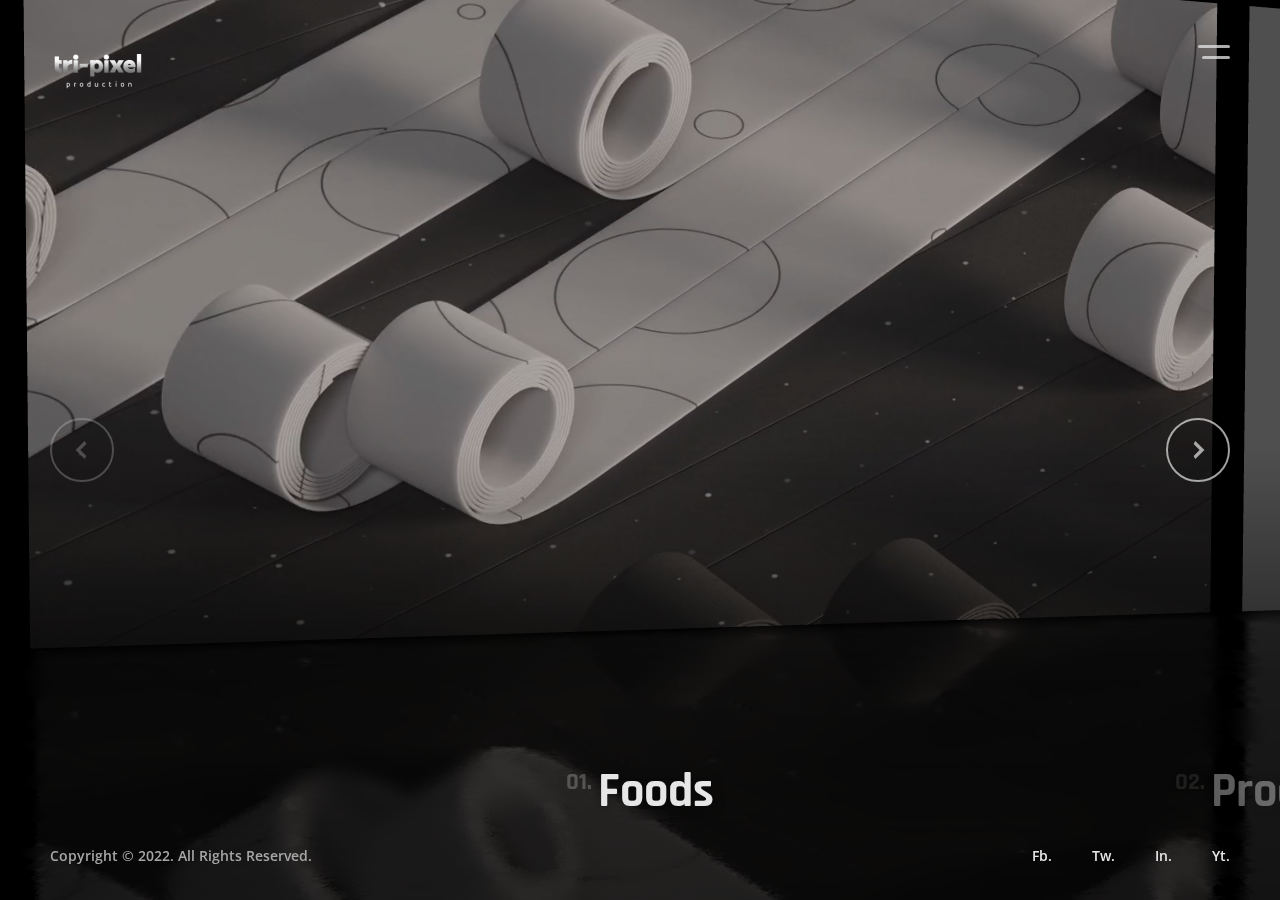
==== index.html @ d24c5cea "Init commit" ====
<!DOCTYPE html>
<html lang="en">
<head>
    <meta charset="UTF-8">
    <meta name="viewport" content="width=device-width, initial-scale=1.0, maximum-scale=1">
    <meta http-equiv="X-UA-Compatible" content="ie=edge">

    <!-- Page Title -->
    <title>Anita | Creative Photography</title>

    <!-- Google Fonts -->
    <link href="https://fonts.googleapis.com/css2?family=Open+Sans:wght@600;800&family=Rajdhani:wght@700&display=swap" rel="stylesheet">
    <!-- Template Config -->
    <link type="text/css" rel="stylesheet" href="css/config.css">
    <!-- Libraries -->
    <link type="text/css" rel="stylesheet" href="css/libs.css">
    <!-- Template Styles -->
    <link type="text/css" rel="stylesheet" href="css/style.css">
    <!-- Responsive -->
    <link type="text/css" rel="stylesheet" href="css/responsive.css">

    <!-- Favicon -->
    <link rel="icon" href="img/favicon.png" sizes="32x32" />
</head>
<body>
    <!-- Header -->
    <header id="anita-header" class="anita-header">
        <div class="anita-header-inner">
            <div class="anita-logo-wrapper">
                <!-- Logo -->
                <a href="index.html" class="anita-logo is-retina">
                    <img class="tri-pixel-logo" src="./img/logos/tripixel_logo_without_bg.png" alt="tri-pixel">
                </a>
            </div>
            <div class="anita-menu-wrapper">
                <!-- Menu Toggle Button -->
                <a href="#" class="anita-menu-toggler">
                    <i class="anita-menu-toggler-icon"></i>
                </a>
            </div>
        </div>
    </header>

    <!-- Fullscreen Menu -->
    <div class="anita-fullscreen-menu-wrap">
        <nav class="anita-nav anita-js-menu"></nav>
    </div>

    <!-- Page Main -->
    <main class="anita-main">

        <!-- WebGL Carousel Gallery -->
        <div class="anita-gl-container-wrap anita-albums-listing anita-gl-carousel-gallery-wrap anita-scrollEW">
    		<div class="anita-gl-container anita-gl-carousel-gallery" data-prev-label="Previous Work" data-next-label="Next Work">
                <!-- Gallery Item -->
                <div class="anita-gl-gallery-item is-video" data-src="video/albums/album01.mp4" data-size="1280x720">
                    <div class="anita-gl-gallery-item__content" data-aos="fade-up">
                        <!-- <span class="anita-meta anita-gl-gallery__meta">Portraits</span> -->
                        <h2 class="anita-gl-gallery__caption">
                            <sup>01.</sup>Foods
                        </h2>
                        <!-- <span class="anita-gl-gallery__explore">Explore</span> -->
                        <a href="foods.html" class="anita-album-link"></a>
                    </div>
                </div>
                <!-- Gallery Item -->
                <div class="anita-gl-gallery-item is-image" data-src="img/albums/covers_1440/album02_1440.jpg" data-size="1440x1080">
                    <div class="anita-gl-gallery-item__content" data-aos="fade-up">
                        <!-- <span class="anita-meta anita-gl-gallery__meta">Love Story</span> -->
                        <h2 class="anita-gl-gallery__caption">
                            <sup>02.</sup>Products
                        </h2>
                        <!-- <span class="anita-gl-gallery__explore">Explore</span> -->
                        <a href="product.html" class="anita-album-link"></a>
                    </div>
                </div>
                <!-- Gallery Item -->
                <div class="anita-gl-gallery-item is-image" data-src="img/albums/covers_1440/album03_1440.jpg" data-size="1440x1080">
                    <div class="anita-gl-gallery-item__content" data-aos="fade-up">
                        <!-- <span class="anita-meta anita-gl-gallery__meta">Children</span> -->
                        <h2 class="anita-gl-gallery__caption">
                            <sup>03.</sup>Events
                        </h2>
                        <!-- <span class="anita-gl-gallery__explore">Explore</span> -->
                        <a href="events.html" class="anita-album-link"></a>
                    </div>
                </div>
                <!-- Gallery Item -->
                <div class="anita-gl-gallery-item is-image" data-src="img/albums/covers_1440/album04_1440.jpg" data-size="1440x1080">
                    <div class="anita-gl-gallery-item__content" data-aos="fade-up">
                        <!-- <span class="anita-meta anita-gl-gallery__meta">Wedding</span> -->
                        <h2 class="anita-gl-gallery__caption">
                            <sup>04.</sup>Commercials
                        </h2>
                        <!-- <span class="anita-gl-gallery__explore">Explore</span> -->
                        <a href="commercials.html" class="anita-album-link"></a>
                    </div>
                </div>

                <!-- Gallery Item -->
                <div class="anita-gl-gallery-item is-image" data-src="img/albums/covers_1440/album04_1440.jpg" data-size="1440x1080">
                    <div class="anita-gl-gallery-item__content" data-aos="fade-up">
                        <!-- <span class="anita-meta anita-gl-gallery__meta">Wedding</span> -->
                        <h2 class="anita-gl-gallery__caption">
                            <sup>05.</sup>Architecture
                        </h2>
                        <!-- <span class="anita-gl-gallery__explore">Explore</span> -->
                        <a href="architecture.html" class="anita-album-link"></a>
                    </div>
                </div>
                <!-- Gallery Item -->
                <!-- <div class="anita-gl-gallery-item is-video" data-src="video/albums/album05.mp4" data-size="1280x720">
                    <div class="anita-gl-gallery-item__content" data-aos="fade-up">
                        <span class="anita-meta anita-gl-gallery__meta">Portraits</span>
                        <h2 class="anita-gl-gallery__caption">
                            <sup>05.</sup>Holiday Makeup
                        </h2>
                        <span class="anita-gl-gallery__explore">Explore</span>
                        <a href="albums-slider-sliced.html" class="anita-album-link"></a>
                    </div>
                </div> -->
                <!-- Gallery Item -->
                <!-- <div class="anita-gl-gallery-item is-image" data-src="img/albums/covers_1440/album06_1440.jpg" data-size="1440x1080">
                    <div class="anita-gl-gallery-item__content" data-aos="fade-up">
                        <span class="anita-meta anita-gl-gallery__meta">Wedding</span>
                        <h2 class="anita-gl-gallery__caption">
                            <sup>06.</sup>The Big Day
                        </h2>
                        <span class="anita-gl-gallery__explore">Explore</span>
                        <a href="albums-bricks-1x2.html" class="anita-album-link"></a>
                    </div> -->
                <!-- </div> -->
                <!-- Gallery Item -->
                <!-- <div class="anita-gl-gallery-item is-image" data-src="img/albums/covers_1440/album07_1440.jpg" data-size="1440x1080">
                    <div class="anita-gl-gallery-item__content" data-aos="fade-up">
                        <span class="anita-meta anita-gl-gallery__meta">Love Story</span>
                        <h2 class="anita-gl-gallery__caption">
                            <sup>07.</sup>When You Love
                        </h2>
                        <span class="anita-gl-gallery__explore">Explore</span>
                        <a href="albums-bricks-2x3.html" class="anita-album-link"></a>
                    </div>
                </div> -->
                <!-- Gallery Item -->
                <!-- <div class="anita-gl-gallery-item is-video" data-src="video/albums/album08.mp4" data-size="1280x720">
                    <div class="anita-gl-gallery-item__content" data-aos="fade-up">
                        <span class="anita-meta anita-gl-gallery__meta">Children</span>
                        <h2 class="anita-gl-gallery__caption">
                            <sup>08.</sup>Walking by Ocean
                        </h2>
                        <span class="anita-gl-gallery__explore">Explore</span>
                        <a href="albums-masonry-4col.html" class="anita-album-link"></a>
                    </div>
                </div> -->
                <!-- Gallery Item -->
                <!-- <div class="anita-gl-gallery-item is-image" data-src="img/albums/covers_1440/album09_1440.jpg" data-size="1440x1080">
                    <div class="anita-gl-gallery-item__content" data-aos="fade-up">
                        <span class="anita-meta anita-gl-gallery__meta">Portraits</span>
                        <h2 class="anita-gl-gallery__caption">
                            <sup>09.</sup>Beauty of the Wild
                        </h2>
                        <span class="anita-gl-gallery__explore">Explore</span>
                        <a href="albums-slider-fade.html" class="anita-album-link"></a>
                    </div>
                </div> -->
                <!-- Gallery Item -->
                <!-- <div class="anita-gl-gallery-item is-image" data-src="img/albums/covers_1440/album10_1440.jpg" data-size="1440x1080">
                    <div class="anita-gl-gallery-item__content" data-aos="fade-up">
                        <span class="anita-meta anita-gl-gallery__meta">Children</span>
                        <h2 class="anita-gl-gallery__caption">
                            <sup>10.</sup>Kids Happiness
                        </h2>
                        <span class="anita-gl-gallery__explore">Explore</span>
                        <a href="albums-adjusted-4col.html" class="anita-album-link"></a>
                    </div>
                </div> -->
                <!-- Gallery Item -->
                <!-- <div class="anita-gl-gallery-item is-video" data-src="video/albums/album11.mp4" data-size="1280x720">
                    <div class="anita-gl-gallery-item__content" data-aos="fade-up">
                        <span class="anita-meta anita-gl-gallery__meta">Love Story</span>
                        <h2 class="anita-gl-gallery__caption">
                            <sup>11.</sup>D&iacute;a de Los Muertos
                        </h2>
                        <span class="anita-gl-gallery__explore">Explore</span>
                        <a href="albums-grid-3col.html" class="anita-album-link"></a>
                    </div>
                </div> -->
                <!-- Gallery Item -->
                <!-- <div class="anita-gl-gallery-item is-image" data-src="img/albums/covers_1440/album12_1440.jpg" data-size="1440x1080">
                    <div class="anita-gl-gallery-item__content" data-aos="fade-up">
                        <span class="anita-meta anita-gl-gallery__meta">Children</span>
                        <h2 class="anita-gl-gallery__caption">
                            <sup>12.</sup>Share Your Smile
                        </h2>
                        <span class="anita-gl-gallery__explore">Explore</span>
                        <a href="albums-justified.html" class="anita-album-link"></a>
                    </div>
                </div> -->
                <!-- Gallery Item -->
                <!-- <div class="anita-gl-gallery-item is-image" data-src="img/albums/covers_1440/album13_1440.jpg" data-size="1440x1080">
                    <div class="anita-gl-gallery-item__content" data-aos="fade-up">
                        <span class="anita-meta anita-gl-gallery__meta">Wedding</span>
                        <h2 class="anita-gl-gallery__caption">
                            <sup>13.</sup>From Now and Ever
                        </h2>
                        <span class="anita-gl-gallery__explore">Explore</span>
                        <a href="albums-adjusted-2col.html" class="anita-album-link"></a>
                    </div>
                </div> -->
                <!-- Gallery Item -->
                <!-- <div class="anita-gl-gallery-item is-image" data-src="img/albums/covers_1440/album14_1440.jpg" data-size="1440x1080">
                    <div class="anita-gl-gallery-item__content" data-aos="fade-up">
                        <span class="anita-meta anita-gl-gallery__meta">Children</span>
                        <h2 class="anita-gl-gallery__caption">
                            <sup>14.</sup>Autumn Gladness
                        </h2>
                        <span class="anita-gl-gallery__explore">Explore</span>
                        <a href="albums-slider-pixels.html" class="anita-album-link"></a>
                    </div>
                </div> -->
                <!-- Gallery Item -->
                <!-- <div class="anita-gl-gallery-item is-image" data-src="img/albums/covers_1440/album15_1440.jpg" data-size="1440x1080">
                    <div class="anita-gl-gallery-item__content" data-aos="fade-up">
                        <span class="anita-meta anita-gl-gallery__meta">Wedding</span>
                        <h2 class="anita-gl-gallery__caption">
                            <sup>15.</sup>Wedding Day
                        </h2>
                        <span class="anita-gl-gallery__explore">Explore</span>
                        <a href="albums-grid-4col.html" class="anita-album-link"></a>
                    </div>
                </div> -->
                <!-- Gallery Item -->
                <!-- <div class="anita-gl-gallery-item is-image" data-src="img/albums/covers_1440/album16_1440.jpg" data-size="1440x1080">
                    <div class="anita-gl-gallery-item__content" data-aos="fade-up">
                        <span class="anita-meta anita-gl-gallery__meta">Portraits</span>
                        <h2 class="anita-gl-gallery__caption">
                            <sup>16.</sup>Smiling Beauty
                        </h2>
                        <span class="anita-gl-gallery__explore">Explore</span>
                        <a href="albums-masonry-3col.html" class="anita-album-link"></a>
                    </div>
                </div> -->
                <!-- Gallery Item -->
                <!-- <div class="anita-gl-gallery-item is-image" data-src="img/albums/covers_1440/album17_1440.jpg" data-size="1440x1080">
                    <div class="anita-gl-gallery-item__content" data-aos="fade-up">
                        <span class="anita-meta anita-gl-gallery__meta">Love Story</span>
                        <h2 class="anita-gl-gallery__caption">
                            <sup>17.</sup>Underwater Love
                        </h2>
                        <span class="anita-gl-gallery__explore">Explore</span>
                        <a href="albums-grid-2col.html" class="anita-album-link"></a>
                    </div>
                </div> -->
                <!-- Gallery Item -->
                <!-- <div class="anita-gl-gallery-item is-image" data-src="img/albums/covers_1440/album18_1440.jpg" data-size="1440x1080">
                    <div class="anita-gl-gallery-item__content" data-aos="fade-up">
                        <span class="anita-meta anita-gl-gallery__meta">Portraits</span>
                        <h2 class="anita-gl-gallery__caption">
                            <sup>18.</sup>Bright Life Colors
                        </h2>
                        <span class="anita-gl-gallery__explore">Explore</span>
                        <a href="albums-carousel.html" class="anita-album-link"></a>
                    </div>
                </div> -->
    		</div><!-- .anita-gl-carousel-gallery -->
    	</div><!-- .anita-gl-carousel-gallery-wrap -->
	</main>

    <!-- Footer -->
    <footer id="anita-footer">
        <div class="anita-footer-inner">
            <div class="anita-copyright anita-js-copyright"></div>
            <div class="anita-socials anita-js-socials"></div>
        </div>
    </footer>

    <!-- JS Scripts -->
    <script src="js/lib/jquery.min.js"></script>
    <script src="js/lib/aos.min.js"></script>
    <script src="js/core.js"></script>
</body>
</html>
---- css/config.css ----
/**
 * Author: Shadow Themes
 * Author URL: https://shadow-themes.com
 */

:root {
    /* ============
       COLOR SCHEME
       ============ */

    /* --- BASE COLORS --- */

    /* Body Background Color */
    --anita-s-bg-body: #0E0E10;

    /* Headings and Accents Color */
    --anita-s-heading: #E6E6E6;

    /* Content Text color. Also is used for Input borders and Text */
    --anita-s-content: #A6A6A6;

    /* Meta Text Color */
    --anita-s-meta: #E6E6E6C0;

    /* Background Color for Containers and Sub-menus */
    --anita-s-bg-container: #212224;


    /* --- UI ELEMENTS --- */

    /* Spotlight Top Gradient */
    --anita-s-spotlight01: radial-gradient(circle, #84ABD5 0%, #84ABD500) no-repeat center center;

    /* Spotlight Bottom Gradient */
    --anita-s-spotlight02: radial-gradient(circle, #FFEBD3 0%, #FFEBD300) no-repeat center center;

    /* Carousel Gradient Overlay gradient */
    --anita-s-overlay-gradient: linear-gradient(0deg, #0E0E10 0%, #0E0E1080 50%, #0E0E1000 100%);

    /* Interractive Cursor Color */
    --anita-s-cursor: var(--anita-s-heading);


    /* --- FORMS FIELDS --- */

    /* Default Input field border color */
    --anita-s-input-border: var(--anita-s-content);

    /* Default Input field Background color */
    --anita-s-input-background: var(--anita-s-bg-container);

    /* Default Input field Text color */
    --anita-s-input-text: var(--anita-s-content);

    /* Focused Input field Border color */
    --anita-s-input-focus-border: var(--anita-s-heading);

    /* Focused Input field Background color */
    --anita-s-input-focus-background: var(--anita-s-bg-container);

    /* Focused Input field Text color */
    --anita-s-input-focus-text: var(--anita-s-heading);

    /* Normal Button Border color */
    --anita-s-button-border: var(--anita-s-content);

    /* Normal Button Text color */
    --anita-s-button-text: var(--anita-s-heading);

    /* Normal Button Background color */
    --anita-s-button-bg: #E6E6E600;

    /* Hover Button Border color */
    --anita-s-button-hover-border: var(--anita-s-heading);

    /* Hover Button Text color */
    --anita-s-button-hover-text: var(--anita-s-heading);

    /* Hover Button Background color */
    --anita-s-button-hover-bg: #E6E6E610;

    /* Input field Error Border color */
    --anita-s-input-border-error: #F22727;

    /* Input field Error Text color */
    --anita-s-input-color-error: #F22727;


    /* --- TYPOGRAHY COLORS --- */

    /* Link Color */
    --anita-s-link: var(--anita-s-heading);

    /* Hover Link Color */
    --anita-s-link-hover: var(--anita-s-heading);


    /* --- NAVIGATION MENU --- */

    /* Main Menu Normal link color */
    --anita-s-menu-link: var(--anita-s-meta);

    /* Main Menu Hover link color */
    --anita-s-menu-link-hover: var(--anita-s-heading);

    /* Main Menu Active link color */
    --anita-s-menu-link-active: var(--anita-s-heading);

    /* Sub-Menu Background color (for Simple Menu only) */
    --anita-s-sub-menu-bg: var(--anita-s-bg-container);

    /* Sub-Menu Normal Link color */
    --anita-s-sub-menu-link: var(--anita-s-meta);

    /* Sub-Menu Hover Link color */
    --anita-s-sub-menu-link-hover: var(--anita-s-heading);

    /* Sub-Menu Active Link color */
    --anita-s-sub-menu-link-active: var(--anita-s-heading);


    /* --- FOOTER --- */

    /* Copyright Text Color */
    --anita-s-footer-copyright: var(--anita-s-content);

    /* Footer Link color (Social Links) */
    --anita-s-footer-link: var(--anita-s-heading);

    /* Footer Link Hover color (Social Links) */
    --anita-s-footer-link-hover: var(--anita-s-heading);


    /* ==========
       TYPOGRAPHY
       ========== */

    /* --- FONT FAMILIES --- */

    /* Headings Font Family */
    --anita-t-heading-ff: 'Rajdhani', sans-serif;

    /* Content Font Family */
    --anita-t-content-ff: 'Open Sans', sans-serif;

    /* --- HEADINGS FONT VALUES --- */

    /* Page Title font size */
    --anita-t-title-fs: 96px;

    /* Fullscreen Galleries Caption font size */
    --anita-t-caption-fs: 64px;

    /* H1 Heading font size */
    --anita-t-h1-fs: 64px;

    /* H2 Heading font size */
    --anita-t-h2-fs: 45px;

    /* H3 Heading font size */
    --anita-t-h3-fs: 40px;

    /* H4 Heading font size */
    --anita-t-h4-fs: 33px;

    /* H5 Heading font size */
    --anita-t-h5-fs: 28px;

    /* H6 Heading font size */
    --anita-t-h6-fs: 24px;

    /* Heading line height */
    --anita-t-heading-lh: 1.25em;

    /* Heading Font Weight */
    --anita-t-heading-fw: 700;

    /* H1 Heading bottom spacing */
    --anita-t-h1-spacing: 0.7em;

    /* H2 Heading bottom spacing */
    --anita-t-h2-spacing: 0.75em;

    /* H3 Heading bottom spacing */
    --anita-t-h3-spacing: 0.85em;

    /* H4 Heading bottom spacing */
    --anita-t-h4-spacing: 1em;

    /* H5 Heading bottom spacing */
    --anita-t-h5-spacing: 1em;

    /* H6 Heading bottom spacing */
    --anita-t-h6-spacing: 1.65em;

    /* Headings SUP opacity */
    --anita-o-heading-sup: 0.25;


    /* --- CONTENT FONT VALUES --- */

    /* Content text Font Size */
    --anita-t-content-fs: 16px;

    /* Content text Line Height */
    --anita-t-content-lh: 1.8em;

    /* Content text Font Weight */
    --anita-t-content-fw: 600;

    /* Bold text Font Weight (For tag <strong>) */
    --anita-t-content-strong-fw: 800;

    /* Meta text Font Size */
    --anita-t-meta-fs: 14px;

    /* Footer text Font Size */
    --anita-t-footer-fs: 14px;


    /* --- MENU FONT VALUES --- */

    /* Fullscreen Main menu Font Size */
    --anita-t-fullscreen-menu-fs: 64px;

    /* Fullscreen Sub-menu Font Size */
    --anita-t-fullscreen-sub-menu-fs: 16px;

    /* Simple Main menu Font Size */
    --anita-t-simple-menu-fs: 14px;

    /* Simple Sub-menu Font Size */
    --anita-t-sub-menu-fs: 14px;


    /* --- FORMS FONT VALUES --- */

    /* Input field Font Size */
    --anita-t-input-fs: 14px;

    /* Button Font Size */
    --anita-t-button-fs: 18px;


    /* =================
       GRID AND SPACINGS
       ================= */

    /* Maximum Content Width */
    --anita-container-width: 1400px;

    /* Page TOP spacing */
    --anita-container-top-spacing: 240px;

    /* Page BOTTOM spacing */
    --anita-container-bottom-spacing: 200px;

    /* Grid items Normal spacing */
    --anita-grid-gap: 40px;

    /* Grid items Small spacing */
    --anita-grid-small-gap: 20px;

    /* Section Bottom spacing */
    --anita-section-gap: 240px;

    /* Small bottom spacing (for blocks custom class) */
    --anita-bottom-gap-small: 40px;

    /* Medium bottom spacing (for blocks custom class) */
    --anita-bottom-gap-medium: 80px;

    /* Large bottom spacing (for blocks custom class) */
    --anita-bottom-gap-large: 120px;

    /* Header inner spacing */
    --anita-header-spacing: 40px 50px 40px 50px;

    /* Footer inner spacing */
    --anita-footer-spacing: 41px 50px 42px 50px;

    /* Button Inner Spacing */
    --anita-button-padding: 17px 32px 17px 32px;
}

/* =================
   RESPONSIVE VALUES
   ================= */

/* --- Medium Screens --- */
@media only screen and (max-width: 1680px) {
    :root {
        --anita-container-width: 1280px;
    }
}

/* --- Laptop --- */
@media only screen and (max-width: 1366px) {
    :root {
        --anita-container-width: 1100px;
        --anita-container-top-spacing: 160px;
        --anita-container-bottom-spacing: 140px;
        --anita-section-gap: 160px;

        --anita-t-title-fs: 80px;
        --anita-t-caption-fs: 48px;
        --anita-t-h1-fs: 50px;
        --anita-t-h2-fs: 40px;
        --anita-t-h3-fs: 35px;
        --anita-t-h4-fs: 30px;
        --anita-t-h5-fs: 24px;
        --anita-t-h6-fs: 20px;
        --anita-t-fullscreen-menu-fs: 48px;

        --anita-header-spacing: 30px 50px 30px 50px;
        --anita-footer-spacing: 31px 50px 32px 50px;
    }
}

/* --- Tablet: Landscape --- */
@media only screen and (max-width: 1200px) {
    :root {
        --anita-container-width: 940px;
        --anita-grid-gap: 30px;

        --anita-t-title-fs: 64px;
        --anita-t-caption-fs: 40px;
        --anita-t-h1-fs: 40px;
        --anita-t-h2-fs: 36px;
        --anita-t-h3-fs: 32px;
        --anita-t-h4-fs: 28px;
        --anita-t-h5-fs: 24px;
        --anita-t-h6-fs: 20px;
        --anita-t-fullscreen-menu-fs: 40px;

        --anita-header-spacing: 30px 30px 30px 30px;
        --anita-footer-spacing: 31px 30px 32px 30px;
    }
}

/* --- Tablet: Portrait --- */
@media only screen and (max-width: 960px) {
    :root {
        --anita-container-width: calc(100vw - 2 * var(--anita-grid-gap));

        --anita-t-title-fs: 48px;
        --anita-t-caption-fs: 40px;
        --anita-t-h1-fs: 32px;
        --anita-t-h2-fs: 28px;
        --anita-t-h3-fs: 26px;
        --anita-t-h4-fs: 24px;
        --anita-t-h5-fs: 20px;
        --anita-t-h6-fs: 18px;
        --anita-t-fullscreen-menu-fs: 32px;
    }
}

/* --- Mobile Phones --- */
@media only screen and (max-width: 739px) {
    :root {
        --anita-container-bottom-spacing: 100px;

        --anita-grid-gap: 20px;
        --anita-bottom-gap-small: 20px;
        --anita-bottom-gap-medium: 40px;
        --anita-bottom-gap-large: 60px;
        --anita-section-gap: 80px;

        --anita-t-title-fs: 36px;
        --anita-t-caption-fs: 32px;

        --anita-header-spacing: 20px 20px 20px 20px;
        --anita-footer-spacing: 19px 20px 18px 20px;
    }
}
---- css/libs.css ----
/* --- aos.min.css --- */
[data-aos][data-aos][data-aos-duration="50"],body[data-aos-duration="50"] [data-aos]{transition-duration:50ms}[data-aos][data-aos][data-aos-delay="50"],body[data-aos-delay="50"] [data-aos]{transition-delay:0}[data-aos][data-aos][data-aos-delay="50"].aos-animate,body[data-aos-delay="50"] [data-aos].aos-animate{transition-delay:50ms}[data-aos][data-aos][data-aos-duration="100"],body[data-aos-duration="100"] [data-aos]{transition-duration:.1s}[data-aos][data-aos][data-aos-delay="100"],body[data-aos-delay="100"] [data-aos]{transition-delay:0}[data-aos][data-aos][data-aos-delay="100"].aos-animate,body[data-aos-delay="100"] [data-aos].aos-animate{transition-delay:.1s}[data-aos][data-aos][data-aos-duration="150"],body[data-aos-duration="150"] [data-aos]{transition-duration:.15s}[data-aos][data-aos][data-aos-delay="150"],body[data-aos-delay="150"] [data-aos]{transition-delay:0}[data-aos][data-aos][data-aos-delay="150"].aos-animate,body[data-aos-delay="150"] [data-aos].aos-animate{transition-delay:.15s}[data-aos][data-aos][data-aos-duration="200"],body[data-aos-duration="200"] [data-aos]{transition-duration:.2s}[data-aos][data-aos][data-aos-delay="200"],body[data-aos-delay="200"] [data-aos]{transition-delay:0}[data-aos][data-aos][data-aos-delay="200"].aos-animate,body[data-aos-delay="200"] [data-aos].aos-animate{transition-delay:.2s}[data-aos][data-aos][data-aos-duration="250"],body[data-aos-duration="250"] [data-aos]{transition-duration:.25s}[data-aos][data-aos][data-aos-delay="250"],body[data-aos-delay="250"] [data-aos]{transition-delay:0}[data-aos][data-aos][data-aos-delay="250"].aos-animate,body[data-aos-delay="250"] [data-aos].aos-animate{transition-delay:.25s}[data-aos][data-aos][data-aos-duration="300"],body[data-aos-duration="300"] [data-aos]{transition-duration:.3s}[data-aos][data-aos][data-aos-delay="300"],body[data-aos-delay="300"] [data-aos]{transition-delay:0}[data-aos][data-aos][data-aos-delay="300"].aos-animate,body[data-aos-delay="300"] [data-aos].aos-animate{transition-delay:.3s}[data-aos][data-aos][data-aos-duration="350"],body[data-aos-duration="350"] [data-aos]{transition-duration:.35s}[data-aos][data-aos][data-aos-delay="350"],body[data-aos-delay="350"] [data-aos]{transition-delay:0}[data-aos][data-aos][data-aos-delay="350"].aos-animate,body[data-aos-delay="350"] [data-aos].aos-animate{transition-delay:.35s}[data-aos][data-aos][data-aos-duration="400"],body[data-aos-duration="400"] [data-aos]{transition-duration:.4s}[data-aos][data-aos][data-aos-delay="400"],body[data-aos-delay="400"] [data-aos]{transition-delay:0}[data-aos][data-aos][data-aos-delay="400"].aos-animate,body[data-aos-delay="400"] [data-aos].aos-animate{transition-delay:.4s}[data-aos][data-aos][data-aos-duration="450"],body[data-aos-duration="450"] [data-aos]{transition-duration:.45s}[data-aos][data-aos][data-aos-delay="450"],body[data-aos-delay="450"] [data-aos]{transition-delay:0}[data-aos][data-aos][data-aos-delay="450"].aos-animate,body[data-aos-delay="450"] [data-aos].aos-animate{transition-delay:.45s}[data-aos][data-aos][data-aos-duration="500"],body[data-aos-duration="500"] [data-aos]{transition-duration:.5s}[data-aos][data-aos][data-aos-delay="500"],body[data-aos-delay="500"] [data-aos]{transition-delay:0}[data-aos][data-aos][data-aos-delay="500"].aos-animate,body[data-aos-delay="500"] [data-aos].aos-animate{transition-delay:.5s}[data-aos][data-aos][data-aos-duration="550"],body[data-aos-duration="550"] [data-aos]{transition-duration:.55s}[data-aos][data-aos][data-aos-delay="550"],body[data-aos-delay="550"] [data-aos]{transition-delay:0}[data-aos][data-aos][data-aos-delay="550"].aos-animate,body[data-aos-delay="550"] [data-aos].aos-animate{transition-delay:.55s}[data-aos][data-aos][data-aos-duration="600"],body[data-aos-duration="600"] [data-aos]{transition-duration:.6s}[data-aos][data-aos][data-aos-delay="600"],body[data-aos-delay="600"] [data-aos]{transition-delay:0}[data-aos][data-aos][data-aos-delay="600"].aos-animate,body[data-aos-delay="600"] [data-aos].aos-animate{transition-delay:.6s}[data-aos][data-aos][data-aos-duration="650"],body[data-aos-duration="650"] [data-aos]{transition-duration:.65s}[data-aos][data-aos][data-aos-delay="650"],body[data-aos-delay="650"] [data-aos]{transition-delay:0}[data-aos][data-aos][data-aos-delay="650"].aos-animate,body[data-aos-delay="650"] [data-aos].aos-animate{transition-delay:.65s}[data-aos][data-aos][data-aos-duration="700"],body[data-aos-duration="700"] [data-aos]{transition-duration:.7s}[data-aos][data-aos][data-aos-delay="700"],body[data-aos-delay="700"] [data-aos]{transition-delay:0}[data-aos][data-aos][data-aos-delay="700"].aos-animate,body[data-aos-delay="700"] [data-aos].aos-animate{transition-delay:.7s}[data-aos][data-aos][data-aos-duration="750"],body[data-aos-duration="750"] [data-aos]{transition-duration:.75s}[data-aos][data-aos][data-aos-delay="750"],body[data-aos-delay="750"] [data-aos]{transition-delay:0}[data-aos][data-aos][data-aos-delay="750"].aos-animate,body[data-aos-delay="750"] [data-aos].aos-animate{transition-delay:.75s}[data-aos][data-aos][data-aos-duration="800"],body[data-aos-duration="800"] [data-aos]{transition-duration:.8s}[data-aos][data-aos][data-aos-delay="800"],body[data-aos-delay="800"] [data-aos]{transition-delay:0}[data-aos][data-aos][data-aos-delay="800"].aos-animate,body[data-aos-delay="800"] [data-aos].aos-animate{transition-delay:.8s}[data-aos][data-aos][data-aos-duration="850"],body[data-aos-duration="850"] [data-aos]{transition-duration:.85s}[data-aos][data-aos][data-aos-delay="850"],body[data-aos-delay="850"] [data-aos]{transition-delay:0}[data-aos][data-aos][data-aos-delay="850"].aos-animate,body[data-aos-delay="850"] [data-aos].aos-animate{transition-delay:.85s}[data-aos][data-aos][data-aos-duration="900"],body[data-aos-duration="900"] [data-aos]{transition-duration:.9s}[data-aos][data-aos][data-aos-delay="900"],body[data-aos-delay="900"] [data-aos]{transition-delay:0}[data-aos][data-aos][data-aos-delay="900"].aos-animate,body[data-aos-delay="900"] [data-aos].aos-animate{transition-delay:.9s}[data-aos][data-aos][data-aos-duration="950"],body[data-aos-duration="950"] [data-aos]{transition-duration:.95s}[data-aos][data-aos][data-aos-delay="950"],body[data-aos-delay="950"] [data-aos]{transition-delay:0}[data-aos][data-aos][data-aos-delay="950"].aos-animate,body[data-aos-delay="950"] [data-aos].aos-animate{transition-delay:.95s}[data-aos][data-aos][data-aos-duration="1000"],body[data-aos-duration="1000"] [data-aos]{transition-duration:1s}[data-aos][data-aos][data-aos-delay="1000"],body[data-aos-delay="1000"] [data-aos]{transition-delay:0}[data-aos][data-aos][data-aos-delay="1000"].aos-animate,body[data-aos-delay="1000"] [data-aos].aos-animate{transition-delay:1s}[data-aos][data-aos][data-aos-duration="1050"],body[data-aos-duration="1050"] [data-aos]{transition-duration:1.05s}[data-aos][data-aos][data-aos-delay="1050"],body[data-aos-delay="1050"] [data-aos]{transition-delay:0}[data-aos][data-aos][data-aos-delay="1050"].aos-animate,body[data-aos-delay="1050"] [data-aos].aos-animate{transition-delay:1.05s}[data-aos][data-aos][data-aos-duration="1100"],body[data-aos-duration="1100"] [data-aos]{transition-duration:1.1s}[data-aos][data-aos][data-aos-delay="1100"],body[data-aos-delay="1100"] [data-aos]{transition-delay:0}[data-aos][data-aos][data-aos-delay="1100"].aos-animate,body[data-aos-delay="1100"] [data-aos].aos-animate{transition-delay:1.1s}[data-aos][data-aos][data-aos-duration="1150"],body[data-aos-duration="1150"] [data-aos]{transition-duration:1.15s}[data-aos][data-aos][data-aos-delay="1150"],body[data-aos-delay="1150"] [data-aos]{transition-delay:0}[data-aos][data-aos][data-aos-delay="1150"].aos-animate,body[data-aos-delay="1150"] [data-aos].aos-animate{transition-delay:1.15s}[data-aos][data-aos][data-aos-duration="1200"],body[data-aos-duration="1200"] [data-aos]{transition-duration:1.2s}[data-aos][data-aos][data-aos-delay="1200"],body[data-aos-delay="1200"] [data-aos]{transition-delay:0}[data-aos][data-aos][data-aos-delay="1200"].aos-animate,body[data-aos-delay="1200"] [data-aos].aos-animate{transition-delay:1.2s}[data-aos][data-aos][data-aos-duration="1250"],body[data-aos-duration="1250"] [data-aos]{transition-duration:1.25s}[data-aos][data-aos][data-aos-delay="1250"],body[data-aos-delay="1250"] [data-aos]{transition-delay:0}[data-aos][data-aos][data-aos-delay="1250"].aos-animate,body[data-aos-delay="1250"] [data-aos].aos-animate{transition-delay:1.25s}[data-aos][data-aos][data-aos-duration="1300"],body[data-aos-duration="1300"] [data-aos]{transition-duration:1.3s}[data-aos][data-aos][data-aos-delay="1300"],body[data-aos-delay="1300"] [data-aos]{transition-delay:0}[data-aos][data-aos][data-aos-delay="1300"].aos-animate,body[data-aos-delay="1300"] [data-aos].aos-animate{transition-delay:1.3s}[data-aos][data-aos][data-aos-duration="1350"],body[data-aos-duration="1350"] [data-aos]{transition-duration:1.35s}[data-aos][data-aos][data-aos-delay="1350"],body[data-aos-delay="1350"] [data-aos]{transition-delay:0}[data-aos][data-aos][data-aos-delay="1350"].aos-animate,body[data-aos-delay="1350"] [data-aos].aos-animate{transition-delay:1.35s}[data-aos][data-aos][data-aos-duration="1400"],body[data-aos-duration="1400"] [data-aos]{transition-duration:1.4s}[data-aos][data-aos][data-aos-delay="1400"],body[data-aos-delay="1400"] [data-aos]{transition-delay:0}[data-aos][data-aos][data-aos-delay="1400"].aos-animate,body[data-aos-delay="1400"] [data-aos].aos-animate{transition-delay:1.4s}[data-aos][data-aos][data-aos-duration="1450"],body[data-aos-duration="1450"] [data-aos]{transition-duration:1.45s}[data-aos][data-aos][data-aos-delay="1450"],body[data-aos-delay="1450"] [data-aos]{transition-delay:0}[data-aos][data-aos][data-aos-delay="1450"].aos-animate,body[data-aos-delay="1450"] [data-aos].aos-animate{transition-delay:1.45s}[data-aos][data-aos][data-aos-duration="1500"],body[data-aos-duration="1500"] [data-aos]{transition-duration:1.5s}[data-aos][data-aos][data-aos-delay="1500"],body[data-aos-delay="1500"] [data-aos]{transition-delay:0}[data-aos][data-aos][data-aos-delay="1500"].aos-animate,body[data-aos-delay="1500"] [data-aos].aos-animate{transition-delay:1.5s}[data-aos][data-aos][data-aos-duration="1550"],body[data-aos-duration="1550"] [data-aos]{transition-duration:1.55s}[data-aos][data-aos][data-aos-delay="1550"],body[data-aos-delay="1550"] [data-aos]{transition-delay:0}[data-aos][data-aos][data-aos-delay="1550"].aos-animate,body[data-aos-delay="1550"] [data-aos].aos-animate{transition-delay:1.55s}[data-aos][data-aos][data-aos-duration="1600"],body[data-aos-duration="1600"] [data-aos]{transition-duration:1.6s}[data-aos][data-aos][data-aos-delay="1600"],body[data-aos-delay="1600"] [data-aos]{transition-delay:0}[data-aos][data-aos][data-aos-delay="1600"].aos-animate,body[data-aos-delay="1600"] [data-aos].aos-animate{transition-delay:1.6s}[data-aos][data-aos][data-aos-duration="1650"],body[data-aos-duration="1650"] [data-aos]{transition-duration:1.65s}[data-aos][data-aos][data-aos-delay="1650"],body[data-aos-delay="1650"] [data-aos]{transition-delay:0}[data-aos][data-aos][data-aos-delay="1650"].aos-animate,body[data-aos-delay="1650"] [data-aos].aos-animate{transition-delay:1.65s}[data-aos][data-aos][data-aos-duration="1700"],body[data-aos-duration="1700"] [data-aos]{transition-duration:1.7s}[data-aos][data-aos][data-aos-delay="1700"],body[data-aos-delay="1700"] [data-aos]{transition-delay:0}[data-aos][data-aos][data-aos-delay="1700"].aos-animate,body[data-aos-delay="1700"] [data-aos].aos-animate{transition-delay:1.7s}[data-aos][data-aos][data-aos-duration="1750"],body[data-aos-duration="1750"] [data-aos]{transition-duration:1.75s}[data-aos][data-aos][data-aos-delay="1750"],body[data-aos-delay="1750"] [data-aos]{transition-delay:0}[data-aos][data-aos][data-aos-delay="1750"].aos-animate,body[data-aos-delay="1750"] [data-aos].aos-animate{transition-delay:1.75s}[data-aos][data-aos][data-aos-duration="1800"],body[data-aos-duration="1800"] [data-aos]{transition-duration:1.8s}[data-aos][data-aos][data-aos-delay="1800"],body[data-aos-delay="1800"] [data-aos]{transition-delay:0}[data-aos][data-aos][data-aos-delay="1800"].aos-animate,body[data-aos-delay="1800"] [data-aos].aos-animate{transition-delay:1.8s}[data-aos][data-aos][data-aos-duration="1850"],body[data-aos-duration="1850"] [data-aos]{transition-duration:1.85s}[data-aos][data-aos][data-aos-delay="1850"],body[data-aos-delay="1850"] [data-aos]{transition-delay:0}[data-aos][data-aos][data-aos-delay="1850"].aos-animate,body[data-aos-delay="1850"] [data-aos].aos-animate{transition-delay:1.85s}[data-aos][data-aos][data-aos-duration="1900"],body[data-aos-duration="1900"] [data-aos]{transition-duration:1.9s}[data-aos][data-aos][data-aos-delay="1900"],body[data-aos-delay="1900"] [data-aos]{transition-delay:0}[data-aos][data-aos][data-aos-delay="1900"].aos-animate,body[data-aos-delay="1900"] [data-aos].aos-animate{transition-delay:1.9s}[data-aos][data-aos][data-aos-duration="1950"],body[data-aos-duration="1950"] [data-aos]{transition-duration:1.95s}[data-aos][data-aos][data-aos-delay="1950"],body[data-aos-delay="1950"] [data-aos]{transition-delay:0}[data-aos][data-aos][data-aos-delay="1950"].aos-animate,body[data-aos-delay="1950"] [data-aos].aos-animate{transition-delay:1.95s}[data-aos][data-aos][data-aos-duration="2000"],body[data-aos-duration="2000"] [data-aos]{transition-duration:2s}[data-aos][data-aos][data-aos-delay="2000"],body[data-aos-delay="2000"] [data-aos]{transition-delay:0}[data-aos][data-aos][data-aos-delay="2000"].aos-animate,body[data-aos-delay="2000"] [data-aos].aos-animate{transition-delay:2s}[data-aos][data-aos][data-aos-duration="2050"],body[data-aos-duration="2050"] [data-aos]{transition-duration:2.05s}[data-aos][data-aos][data-aos-delay="2050"],body[data-aos-delay="2050"] [data-aos]{transition-delay:0}[data-aos][data-aos][data-aos-delay="2050"].aos-animate,body[data-aos-delay="2050"] [data-aos].aos-animate{transition-delay:2.05s}[data-aos][data-aos][data-aos-duration="2100"],body[data-aos-duration="2100"] [data-aos]{transition-duration:2.1s}[data-aos][data-aos][data-aos-delay="2100"],body[data-aos-delay="2100"] [data-aos]{transition-delay:0}[data-aos][data-aos][data-aos-delay="2100"].aos-animate,body[data-aos-delay="2100"] [data-aos].aos-animate{transition-delay:2.1s}[data-aos][data-aos][data-aos-duration="2150"],body[data-aos-duration="2150"] [data-aos]{transition-duration:2.15s}[data-aos][data-aos][data-aos-delay="2150"],body[data-aos-delay="2150"] [data-aos]{transition-delay:0}[data-aos][data-aos][data-aos-delay="2150"].aos-animate,body[data-aos-delay="2150"] [data-aos].aos-animate{transition-delay:2.15s}[data-aos][data-aos][data-aos-duration="2200"],body[data-aos-duration="2200"] [data-aos]{transition-duration:2.2s}[data-aos][data-aos][data-aos-delay="2200"],body[data-aos-delay="2200"] [data-aos]{transition-delay:0}[data-aos][data-aos][data-aos-delay="2200"].aos-animate,body[data-aos-delay="2200"] [data-aos].aos-animate{transition-delay:2.2s}[data-aos][data-aos][data-aos-duration="2250"],body[data-aos-duration="2250"] [data-aos]{transition-duration:2.25s}[data-aos][data-aos][data-aos-delay="2250"],body[data-aos-delay="2250"] [data-aos]{transition-delay:0}[data-aos][data-aos][data-aos-delay="2250"].aos-animate,body[data-aos-delay="2250"] [data-aos].aos-animate{transition-delay:2.25s}[data-aos][data-aos][data-aos-duration="2300"],body[data-aos-duration="2300"] [data-aos]{transition-duration:2.3s}[data-aos][data-aos][data-aos-delay="2300"],body[data-aos-delay="2300"] [data-aos]{transition-delay:0}[data-aos][data-aos][data-aos-delay="2300"].aos-animate,body[data-aos-delay="2300"] [data-aos].aos-animate{transition-delay:2.3s}[data-aos][data-aos][data-aos-duration="2350"],body[data-aos-duration="2350"] [data-aos]{transition-duration:2.35s}[data-aos][data-aos][data-aos-delay="2350"],body[data-aos-delay="2350"] [data-aos]{transition-delay:0}[data-aos][data-aos][data-aos-delay="2350"].aos-animate,body[data-aos-delay="2350"] [data-aos].aos-animate{transition-delay:2.35s}[data-aos][data-aos][data-aos-duration="2400"],body[data-aos-duration="2400"] [data-aos]{transition-duration:2.4s}[data-aos][data-aos][data-aos-delay="2400"],body[data-aos-delay="2400"] [data-aos]{transition-delay:0}[data-aos][data-aos][data-aos-delay="2400"].aos-animate,body[data-aos-delay="2400"] [data-aos].aos-animate{transition-delay:2.4s}[data-aos][data-aos][data-aos-duration="2450"],body[data-aos-duration="2450"] [data-aos]{transition-duration:2.45s}[data-aos][data-aos][data-aos-delay="2450"],body[data-aos-delay="2450"] [data-aos]{transition-delay:0}[data-aos][data-aos][data-aos-delay="2450"].aos-animate,body[data-aos-delay="2450"] [data-aos].aos-animate{transition-delay:2.45s}[data-aos][data-aos][data-aos-duration="2500"],body[data-aos-duration="2500"] [data-aos]{transition-duration:2.5s}[data-aos][data-aos][data-aos-delay="2500"],body[data-aos-delay="2500"] [data-aos]{transition-delay:0}[data-aos][data-aos][data-aos-delay="2500"].aos-animate,body[data-aos-delay="2500"] [data-aos].aos-animate{transition-delay:2.5s}[data-aos][data-aos][data-aos-duration="2550"],body[data-aos-duration="2550"] [data-aos]{transition-duration:2.55s}[data-aos][data-aos][data-aos-delay="2550"],body[data-aos-delay="2550"] [data-aos]{transition-delay:0}[data-aos][data-aos][data-aos-delay="2550"].aos-animate,body[data-aos-delay="2550"] [data-aos].aos-animate{transition-delay:2.55s}[data-aos][data-aos][data-aos-duration="2600"],body[data-aos-duration="2600"] [data-aos]{transition-duration:2.6s}[data-aos][data-aos][data-aos-delay="2600"],body[data-aos-delay="2600"] [data-aos]{transition-delay:0}[data-aos][data-aos][data-aos-delay="2600"].aos-animate,body[data-aos-delay="2600"] [data-aos].aos-animate{transition-delay:2.6s}[data-aos][data-aos][data-aos-duration="2650"],body[data-aos-duration="2650"] [data-aos]{transition-duration:2.65s}[data-aos][data-aos][data-aos-delay="2650"],body[data-aos-delay="2650"] [data-aos]{transition-delay:0}[data-aos][data-aos][data-aos-delay="2650"].aos-animate,body[data-aos-delay="2650"] [data-aos].aos-animate{transition-delay:2.65s}[data-aos][data-aos][data-aos-duration="2700"],body[data-aos-duration="2700"] [data-aos]{transition-duration:2.7s}[data-aos][data-aos][data-aos-delay="2700"],body[data-aos-delay="2700"] [data-aos]{transition-delay:0}[data-aos][data-aos][data-aos-delay="2700"].aos-animate,body[data-aos-delay="2700"] [data-aos].aos-animate{transition-delay:2.7s}[data-aos][data-aos][data-aos-duration="2750"],body[data-aos-duration="2750"] [data-aos]{transition-duration:2.75s}[data-aos][data-aos][data-aos-delay="2750"],body[data-aos-delay="2750"] [data-aos]{transition-delay:0}[data-aos][data-aos][data-aos-delay="2750"].aos-animate,body[data-aos-delay="2750"] [data-aos].aos-animate{transition-delay:2.75s}[data-aos][data-aos][data-aos-duration="2800"],body[data-aos-duration="2800"] [data-aos]{transition-duration:2.8s}[data-aos][data-aos][data-aos-delay="2800"],body[data-aos-delay="2800"] [data-aos]{transition-delay:0}[data-aos][data-aos][data-aos-delay="2800"].aos-animate,body[data-aos-delay="2800"] [data-aos].aos-animate{transition-delay:2.8s}[data-aos][data-aos][data-aos-duration="2850"],body[data-aos-duration="2850"] [data-aos]{transition-duration:2.85s}[data-aos][data-aos][data-aos-delay="2850"],body[data-aos-delay="2850"] [data-aos]{transition-delay:0}[data-aos][data-aos][data-aos-delay="2850"].aos-animate,body[data-aos-delay="2850"] [data-aos].aos-animate{transition-delay:2.85s}[data-aos][data-aos][data-aos-duration="2900"],body[data-aos-duration="2900"] [data-aos]{transition-duration:2.9s}[data-aos][data-aos][data-aos-delay="2900"],body[data-aos-delay="2900"] [data-aos]{transition-delay:0}[data-aos][data-aos][data-aos-delay="2900"].aos-animate,body[data-aos-delay="2900"] [data-aos].aos-animate{transition-delay:2.9s}[data-aos][data-aos][data-aos-duration="2950"],body[data-aos-duration="2950"] [data-aos]{transition-duration:2.95s}[data-aos][data-aos][data-aos-delay="2950"],body[data-aos-delay="2950"] [data-aos]{transition-delay:0}[data-aos][data-aos][data-aos-delay="2950"].aos-animate,body[data-aos-delay="2950"] [data-aos].aos-animate{transition-delay:2.95s}[data-aos][data-aos][data-aos-duration="3000"],body[data-aos-duration="3000"] [data-aos]{transition-duration:3s}[data-aos][data-aos][data-aos-delay="3000"],body[data-aos-delay="3000"] [data-aos]{transition-delay:0}[data-aos][data-aos][data-aos-delay="3000"].aos-animate,body[data-aos-delay="3000"] [data-aos].aos-animate{transition-delay:3s}[data-aos][data-aos][data-aos-easing=linear],body[data-aos-easing=linear] [data-aos]{transition-timing-function:cubic-bezier(.25,.25,.75,.75)}[data-aos][data-aos][data-aos-easing=ease],body[data-aos-easing=ease] [data-aos]{transition-timing-function:ease}[data-aos][data-aos][data-aos-easing=ease-in],body[data-aos-easing=ease-in] [data-aos]{transition-timing-function:ease-in}[data-aos][data-aos][data-aos-easing=ease-out],body[data-aos-easing=ease-out] [data-aos]{transition-timing-function:ease-out}[data-aos][data-aos][data-aos-easing=ease-in-out],body[data-aos-easing=ease-in-out] [data-aos]{transition-timing-function:ease-in-out}[data-aos][data-aos][data-aos-easing=ease-in-back],body[data-aos-easing=ease-in-back] [data-aos]{transition-timing-function:cubic-bezier(.6,-.28,.735,.045)}[data-aos][data-aos][data-aos-easing=ease-out-back],body[data-aos-easing=ease-out-back] [data-aos]{transition-timing-function:cubic-bezier(.175,.885,.32,1.275)}[data-aos][data-aos][data-aos-easing=ease-in-out-back],body[data-aos-easing=ease-in-out-back] [data-aos]{transition-timing-function:cubic-bezier(.68,-.55,.265,1.55)}[data-aos][data-aos][data-aos-easing=ease-in-sine],body[data-aos-easing=ease-in-sine] [data-aos]{transition-timing-function:cubic-bezier(.47,0,.745,.715)}[data-aos][data-aos][data-aos-easing=ease-out-sine],body[data-aos-easing=ease-out-sine] [data-aos]{transition-timing-function:cubic-bezier(.39,.575,.565,1)}[data-aos][data-aos][data-aos-easing=ease-in-out-sine],body[data-aos-easing=ease-in-out-sine] [data-aos]{transition-timing-function:cubic-bezier(.445,.05,.55,.95)}[data-aos][data-aos][data-aos-easing=ease-in-quad],body[data-aos-easing=ease-in-quad] [data-aos]{transition-timing-function:cubic-bezier(.55,.085,.68,.53)}[data-aos][data-aos][data-aos-easing=ease-out-quad],body[data-aos-easing=ease-out-quad] [data-aos]{transition-timing-function:cubic-bezier(.25,.46,.45,.94)}[data-aos][data-aos][data-aos-easing=ease-in-out-quad],body[data-aos-easing=ease-in-out-quad] [data-aos]{transition-timing-function:cubic-bezier(.455,.03,.515,.955)}[data-aos][data-aos][data-aos-easing=ease-in-cubic],body[data-aos-easing=ease-in-cubic] [data-aos]{transition-timing-function:cubic-bezier(.55,.085,.68,.53)}[data-aos][data-aos][data-aos-easing=ease-out-cubic],body[data-aos-easing=ease-out-cubic] [data-aos]{transition-timing-function:cubic-bezier(.25,.46,.45,.94)}[data-aos][data-aos][data-aos-easing=ease-in-out-cubic],body[data-aos-easing=ease-in-out-cubic] [data-aos]{transition-timing-function:cubic-bezier(.455,.03,.515,.955)}[data-aos][data-aos][data-aos-easing=ease-in-quart],body[data-aos-easing=ease-in-quart] [data-aos]{transition-timing-function:cubic-bezier(.55,.085,.68,.53)}[data-aos][data-aos][data-aos-easing=ease-out-quart],body[data-aos-easing=ease-out-quart] [data-aos]{transition-timing-function:cubic-bezier(.25,.46,.45,.94)}[data-aos][data-aos][data-aos-easing=ease-in-out-quart],body[data-aos-easing=ease-in-out-quart] [data-aos]{transition-timing-function:cubic-bezier(.455,.03,.515,.955)}[data-aos^=fade][data-aos^=fade]{opacity:0;transition-property:opacity,transform}[data-aos^=fade][data-aos^=fade].aos-animate{opacity:1;transform:translateZ(0)}[data-aos=fade-up]{transform:translate3d(0,100px,0)}[data-aos=fade-down]{transform:translate3d(0,-100px,0)}[data-aos=fade-right]{transform:translate3d(-100px,0,0)}[data-aos=fade-left]{transform:translate3d(100px,0,0)}[data-aos=fade-up-right]{transform:translate3d(-100px,100px,0)}[data-aos=fade-up-left]{transform:translate3d(100px,100px,0)}[data-aos=fade-down-right]{transform:translate3d(-100px,-100px,0)}[data-aos=fade-down-left]{transform:translate3d(100px,-100px,0)}[data-aos^=zoom][data-aos^=zoom]{opacity:0;transition-property:opacity,transform}[data-aos^=zoom][data-aos^=zoom].aos-animate{opacity:1;transform:translateZ(0) scale(1)}[data-aos=zoom-in]{transform:scale(.6)}[data-aos=zoom-in-up]{transform:translate3d(0,100px,0) scale(.6)}[data-aos=zoom-in-down]{transform:translate3d(0,-100px,0) scale(.6)}[data-aos=zoom-in-right]{transform:translate3d(-100px,0,0) scale(.6)}[data-aos=zoom-in-left]{transform:translate3d(100px,0,0) scale(.6)}[data-aos=zoom-out]{transform:scale(1.1)}[data-aos=zoom-out-up]{transform:translate3d(0,100px,0) scale(1.1)}[data-aos=zoom-out-down]{transform:translate3d(0,-100px,0) scale(1.1)}[data-aos=zoom-out-right]{transform:translate3d(-100px,0,0) scale(1.1)}[data-aos=zoom-out-left]{transform:translate3d(100px,0,0) scale(1.1)}[data-aos^=slide][data-aos^=slide]{transition-property:transform}[data-aos^=slide][data-aos^=slide].aos-animate{transform:translateZ(0)}[data-aos=slide-up]{transform:translate3d(0,100%,0)}[data-aos=slide-down]{transform:translate3d(0,-100%,0)}[data-aos=slide-right]{transform:translate3d(-100%,0,0)}[data-aos=slide-left]{transform:translate3d(100%,0,0)}[data-aos^=flip][data-aos^=flip]{backface-visibility:hidden;transition-property:transform}[data-aos=flip-left]{transform:perspective(2500px) rotateY(-100deg)}[data-aos=flip-left].aos-animate{transform:perspective(2500px) rotateY(0)}[data-aos=flip-right]{transform:perspective(2500px) rotateY(100deg)}[data-aos=flip-right].aos-animate{transform:perspective(2500px) rotateY(0)}[data-aos=flip-up]{transform:perspective(2500px) rotateX(-100deg)}[data-aos=flip-up].aos-animate{transform:perspective(2500px) rotateX(0)}[data-aos=flip-down]{transform:perspective(2500px) rotateX(100deg)}[data-aos=flip-down].aos-animate{transform:perspective(2500px) rotateX(0)}

/* --- dashicons.css --- */
/**
 * DO NOT EDIT THIS FILE DIRECTLY
 * This file is automatically built using a build process
 * If you need to fix errors, see https://github.com/WordPress/dashicons
 */

/* stylelint-disable function-url-quotes, declaration-colon-newline-after */
@font-face {
	font-family: dashicons;
	src: url("../fonts/dashicons.eot?99ac726223c749443b642ce33df8b800");
	src: url("../fonts/dashicons.eot?99ac726223c749443b642ce33df8b800#iefix") format("embedded-opentype"),
		url("[data-uri]") format("woff"),
		url("../fonts/dashicons.ttf?99ac726223c749443b642ce33df8b800") format("truetype");
	font-weight: 400;
	font-style: normal;
}
/* stylelint-enable */
.dashicons,.dashicons-before:before{font-family:dashicons;display:inline-block;line-height:1;font-weight:400;font-style:normal;speak:never;text-decoration:inherit;text-transform:none;text-rendering:auto;-webkit-font-smoothing:antialiased;-moz-osx-font-smoothing:grayscale;width:20px;height:20px;font-size:20px;vertical-align:top;text-align:center;transition:color .1s ease-in}.dashicons-admin-appearance:before{content:"\f100"}.dashicons-admin-collapse:before{content:"\f148"}.dashicons-admin-comments:before{content:"\f101"}.dashicons-admin-customizer:before{content:"\f540"}.dashicons-admin-generic:before{content:"\f111"}.dashicons-admin-home:before{content:"\f102"}.dashicons-admin-links:before,.dashicons-format-links:before{content:"\f103"}.dashicons-admin-media:before{content:"\f104"}.dashicons-admin-multisite:before{content:"\f541"}.dashicons-admin-network:before{content:"\f112"}.dashicons-admin-page:before{content:"\f105"}.dashicons-admin-plugins:before{content:"\f106"}.dashicons-admin-post:before,.dashicons-format-standard:before{content:"\f109"}.dashicons-admin-settings:before{content:"\f108"}.dashicons-admin-site-alt:before{content:"\f11d"}.dashicons-admin-site-alt2:before{content:"\f11e"}.dashicons-admin-site-alt3:before{content:"\f11f"}.dashicons-admin-site:before{content:"\f319"}.dashicons-admin-tools:before{content:"\f107"}.dashicons-admin-users:before{content:"\f110"}.dashicons-airplane:before{content:"\f15f"}.dashicons-album:before{content:"\f514"}.dashicons-align-center:before{content:"\f134"}.dashicons-align-full-width:before{content:"\f114"}.dashicons-align-left:before{content:"\f135"}.dashicons-align-none:before{content:"\f138"}.dashicons-align-pull-left:before{content:"\f10a"}.dashicons-align-pull-right:before{content:"\f10b"}.dashicons-align-right:before{content:"\f136"}.dashicons-align-wide:before{content:"\f11b"}.dashicons-amazon:before{content:"\f162"}.dashicons-analytics:before{content:"\f183"}.dashicons-archive:before{content:"\f480"}.dashicons-arrow-down-alt:before{content:"\f346"}.dashicons-arrow-down-alt2:before{content:"\f347"}.dashicons-arrow-down:before{content:"\f140"}.dashicons-arrow-left-alt:before{content:"\f340"}.dashicons-arrow-left-alt2:before{content:"\f341"}.dashicons-arrow-left:before{content:"\f141"}.dashicons-arrow-right-alt:before{content:"\f344"}.dashicons-arrow-right-alt2:before{content:"\f345"}.dashicons-arrow-right:before{content:"\f139"}.dashicons-arrow-up-alt:before{content:"\f342"}.dashicons-arrow-up-alt2:before{content:"\f343"}.dashicons-arrow-up-duplicate:before{content:"\f143"}.dashicons-arrow-up:before{content:"\f142"}.dashicons-art:before{content:"\f309"}.dashicons-awards:before{content:"\f313"}.dashicons-backup:before{content:"\f321"}.dashicons-bank:before{content:"\f16a"}.dashicons-beer:before{content:"\f16c"}.dashicons-bell:before{content:"\f16d"}.dashicons-block-default:before{content:"\f12b"}.dashicons-book-alt:before{content:"\f331"}.dashicons-book:before{content:"\f330"}.dashicons-buddicons-activity:before{content:"\f452"}.dashicons-buddicons-bbpress-logo:before{content:"\f477"}.dashicons-buddicons-buddypress-logo:before{content:"\f448"}.dashicons-buddicons-community:before{content:"\f453"}.dashicons-buddicons-forums:before{content:"\f449"}.dashicons-buddicons-friends:before{content:"\f454"}.dashicons-buddicons-groups:before{content:"\f456"}.dashicons-buddicons-pm:before{content:"\f457"}.dashicons-buddicons-replies:before{content:"\f451"}.dashicons-buddicons-topics:before{content:"\f450"}.dashicons-buddicons-tracking:before{content:"\f455"}.dashicons-building:before{content:"\f512"}.dashicons-businessman:before{content:"\f338"}.dashicons-businessperson:before{content:"\f12e"}.dashicons-businesswoman:before{content:"\f12f"}.dashicons-button:before{content:"\f11a"}.dashicons-calculator:before{content:"\f16e"}.dashicons-calendar-alt:before{content:"\f508"}.dashicons-calendar:before{content:"\f145"}.dashicons-camera-alt:before{content:"\f129"}.dashicons-camera:before{content:"\f306"}.dashicons-car:before{content:"\f16b"}.dashicons-carrot:before{content:"\f511"}.dashicons-cart:before{content:"\f174"}.dashicons-category:before{content:"\f318"}.dashicons-chart-area:before{content:"\f239"}.dashicons-chart-bar:before{content:"\f185"}.dashicons-chart-line:before{content:"\f238"}.dashicons-chart-pie:before{content:"\f184"}.dashicons-clipboard:before{content:"\f481"}.dashicons-clock:before{content:"\f469"}.dashicons-cloud-saved:before{content:"\f137"}.dashicons-cloud-upload:before{content:"\f13b"}.dashicons-cloud:before{content:"\f176"}.dashicons-code-standards:before{content:"\f13a"}.dashicons-coffee:before{content:"\f16f"}.dashicons-color-picker:before{content:"\f131"}.dashicons-columns:before{content:"\f13c"}.dashicons-controls-back:before{content:"\f518"}.dashicons-controls-forward:before{content:"\f519"}.dashicons-controls-pause:before{content:"\f523"}.dashicons-controls-play:before{content:"\f522"}.dashicons-controls-repeat:before{content:"\f515"}.dashicons-controls-skipback:before{content:"\f516"}.dashicons-controls-skipforward:before{content:"\f517"}.dashicons-controls-volumeoff:before{content:"\f520"}.dashicons-controls-volumeon:before{content:"\f521"}.dashicons-cover-image:before{content:"\f13d"}.dashicons-dashboard:before{content:"\f226"}.dashicons-database-add:before{content:"\f170"}.dashicons-database-export:before{content:"\f17a"}.dashicons-database-import:before{content:"\f17b"}.dashicons-database-remove:before{content:"\f17c"}.dashicons-database-view:before{content:"\f17d"}.dashicons-database:before{content:"\f17e"}.dashicons-desktop:before{content:"\f472"}.dashicons-dismiss:before{content:"\f153"}.dashicons-download:before{content:"\f316"}.dashicons-drumstick:before{content:"\f17f"}.dashicons-edit-large:before{content:"\f327"}.dashicons-edit-page:before{content:"\f186"}.dashicons-edit:before{content:"\f464"}.dashicons-editor-aligncenter:before{content:"\f207"}.dashicons-editor-alignleft:before{content:"\f206"}.dashicons-editor-alignright:before{content:"\f208"}.dashicons-editor-bold:before{content:"\f200"}.dashicons-editor-break:before{content:"\f474"}.dashicons-editor-code-duplicate:before{content:"\f494"}.dashicons-editor-code:before{content:"\f475"}.dashicons-editor-contract:before{content:"\f506"}.dashicons-editor-customchar:before{content:"\f220"}.dashicons-editor-distractionfree:before,.dashicons-editor-expand:before{content:"\f211"}.dashicons-editor-help:before{content:"\f223"}.dashicons-editor-indent:before{content:"\f222"}.dashicons-editor-insertmore:before{content:"\f209"}.dashicons-editor-italic:before{content:"\f201"}.dashicons-editor-justify:before{content:"\f214"}.dashicons-editor-kitchensink:before{content:"\f212"}.dashicons-editor-ltr:before{content:"\f10c"}.dashicons-editor-ol-rtl:before{content:"\f12c"}.dashicons-editor-ol:before{content:"\f204"}.dashicons-editor-outdent:before{content:"\f221"}.dashicons-editor-paragraph:before{content:"\f476"}.dashicons-editor-paste-text:before{content:"\f217"}.dashicons-editor-paste-word:before{content:"\f216"}.dashicons-editor-quote:before{content:"\f205"}.dashicons-editor-removeformatting:before{content:"\f218"}.dashicons-editor-rtl:before{content:"\f320"}.dashicons-editor-spellcheck:before{content:"\f210"}.dashicons-editor-strikethrough:before{content:"\f224"}.dashicons-editor-table:before{content:"\f535"}.dashicons-editor-textcolor:before{content:"\f215"}.dashicons-editor-ul:before{content:"\f203"}.dashicons-editor-underline:before{content:"\f213"}.dashicons-editor-unlink:before{content:"\f225"}.dashicons-editor-video:before{content:"\f219"}.dashicons-ellipsis:before{content:"\f11c"}.dashicons-email-alt:before{content:"\f466"}.dashicons-email-alt2:before{content:"\f467"}.dashicons-email:before{content:"\f465"}.dashicons-embed-audio:before{content:"\f13e"}.dashicons-embed-generic:before{content:"\f13f"}.dashicons-embed-photo:before{content:"\f144"}.dashicons-embed-post:before{content:"\f146"}.dashicons-embed-video:before{content:"\f149"}.dashicons-excerpt-view:before,.dashicons-exerpt-view:before{content:"\f164"}.dashicons-exit:before{content:"\f14a"}.dashicons-external:before{content:"\f504"}.dashicons-facebook-alt:before{content:"\f305"}.dashicons-facebook:before{content:"\f304"}.dashicons-feedback:before{content:"\f175"}.dashicons-filter:before{content:"\f536"}.dashicons-flag:before{content:"\f227"}.dashicons-food:before{content:"\f187"}.dashicons-format-aside:before{content:"\f123"}.dashicons-format-audio:before{content:"\f127"}.dashicons-format-chat:before{content:"\f125"}.dashicons-format-gallery:before{content:"\f161"}.dashicons-format-image:before{content:"\f128"}.dashicons-format-quote:before{content:"\f122"}.dashicons-format-status:before{content:"\f130"}.dashicons-format-video:before{content:"\f126"}.dashicons-forms:before{content:"\f314"}.dashicons-fullscreen-alt:before{content:"\f188"}.dashicons-fullscreen-exit-alt:before{content:"\f189"}.dashicons-games:before{content:"\f18a"}.dashicons-google:before{content:"\f18b"}.dashicons-googleplus:before{content:"\f462"}.dashicons-grid-view:before{content:"\f509"}.dashicons-groups:before{content:"\f307"}.dashicons-hammer:before{content:"\f308"}.dashicons-heading:before{content:"\f10e"}.dashicons-heart:before{content:"\f487"}.dashicons-hidden:before{content:"\f530"}.dashicons-hourglass:before{content:"\f18c"}.dashicons-html:before{content:"\f14b"}.dashicons-id-alt:before{content:"\f337"}.dashicons-id:before{content:"\f336"}.dashicons-image-crop:before{content:"\f165"}.dashicons-image-filter:before{content:"\f533"}.dashicons-image-flip-horizontal:before{content:"\f169"}.dashicons-image-flip-vertical:before{content:"\f168"}.dashicons-image-rotate-left:before{content:"\f166"}.dashicons-image-rotate-right:before{content:"\f167"}.dashicons-image-rotate:before{content:"\f531"}.dashicons-images-alt:before{content:"\f232"}.dashicons-images-alt2:before{content:"\f233"}.dashicons-index-card:before{content:"\f510"}.dashicons-info-outline:before{content:"\f14c"}.dashicons-info:before{content:"\f348"}.dashicons-insert-after:before{content:"\f14d"}.dashicons-insert-before:before{content:"\f14e"}.dashicons-insert:before{content:"\f10f"}.dashicons-instagram:before{content:"\f12d"}.dashicons-laptop:before{content:"\f547"}.dashicons-layout:before{content:"\f538"}.dashicons-leftright:before{content:"\f229"}.dashicons-lightbulb:before{content:"\f339"}.dashicons-linkedin:before{content:"\f18d"}.dashicons-list-view:before{content:"\f163"}.dashicons-location-alt:before{content:"\f231"}.dashicons-location:before{content:"\f230"}.dashicons-lock-duplicate:before{content:"\f315"}.dashicons-lock:before{content:"\f160"}.dashicons-marker:before{content:"\f159"}.dashicons-media-archive:before{content:"\f501"}.dashicons-media-audio:before{content:"\f500"}.dashicons-media-code:before{content:"\f499"}.dashicons-media-default:before{content:"\f498"}.dashicons-media-document:before{content:"\f497"}.dashicons-media-interactive:before{content:"\f496"}.dashicons-media-spreadsheet:before{content:"\f495"}.dashicons-media-text:before{content:"\f491"}.dashicons-media-video:before{content:"\f490"}.dashicons-megaphone:before{content:"\f488"}.dashicons-menu-alt:before{content:"\f228"}.dashicons-menu-alt2:before{content:"\f329"}.dashicons-menu-alt3:before{content:"\f349"}.dashicons-menu:before{content:"\f333"}.dashicons-microphone:before{content:"\f482"}.dashicons-migrate:before{content:"\f310"}.dashicons-minus:before{content:"\f460"}.dashicons-money-alt:before{content:"\f18e"}.dashicons-money:before{content:"\f526"}.dashicons-move:before{content:"\f545"}.dashicons-nametag:before{content:"\f484"}.dashicons-networking:before{content:"\f325"}.dashicons-no-alt:before{content:"\f335"}.dashicons-no:before{content:"\f158"}.dashicons-open-folder:before{content:"\f18f"}.dashicons-palmtree:before{content:"\f527"}.dashicons-paperclip:before{content:"\f546"}.dashicons-pdf:before{content:"\f190"}.dashicons-performance:before{content:"\f311"}.dashicons-pets:before{content:"\f191"}.dashicons-phone:before{content:"\f525"}.dashicons-pinterest:before{content:"\f192"}.dashicons-playlist-audio:before{content:"\f492"}.dashicons-playlist-video:before{content:"\f493"}.dashicons-plugins-checked:before{content:"\f485"}.dashicons-plus-alt:before{content:"\f502"}.dashicons-plus-alt2:before{content:"\f543"}.dashicons-plus:before{content:"\f132"}.dashicons-podio:before{content:"\f19c"}.dashicons-portfolio:before{content:"\f322"}.dashicons-post-status:before{content:"\f173"}.dashicons-pressthis:before{content:"\f157"}.dashicons-printer:before{content:"\f193"}.dashicons-privacy:before{content:"\f194"}.dashicons-products:before{content:"\f312"}.dashicons-randomize:before{content:"\f503"}.dashicons-reddit:before{content:"\f195"}.dashicons-redo:before{content:"\f172"}.dashicons-remove:before{content:"\f14f"}.dashicons-rest-api:before{content:"\f124"}.dashicons-rss:before{content:"\f303"}.dashicons-saved:before{content:"\f15e"}.dashicons-schedule:before{content:"\f489"}.dashicons-screenoptions:before{content:"\f180"}.dashicons-search:before{content:"\f179"}.dashicons-share-alt:before{content:"\f240"}.dashicons-share-alt2:before{content:"\f242"}.dashicons-share1:before,.dashicons-share:before{content:"\f237"}.dashicons-shield-alt:before{content:"\f334"}.dashicons-shield:before{content:"\f332"}.dashicons-shortcode:before{content:"\f150"}.dashicons-slides:before{content:"\f181"}.dashicons-smartphone:before{content:"\f470"}.dashicons-smiley:before{content:"\f328"}.dashicons-sort:before{content:"\f156"}.dashicons-sos:before{content:"\f468"}.dashicons-spotify:before{content:"\f196"}.dashicons-star-empty:before{content:"\f154"}.dashicons-star-filled:before{content:"\f155"}.dashicons-star-half:before{content:"\f459"}.dashicons-sticky:before{content:"\f537"}.dashicons-store:before{content:"\f513"}.dashicons-superhero-alt:before{content:"\f197"}.dashicons-superhero:before{content:"\f198"}.dashicons-table-col-after:before{content:"\f151"}.dashicons-table-col-before:before{content:"\f152"}.dashicons-table-col-delete:before{content:"\f15a"}.dashicons-table-row-after:before{content:"\f15b"}.dashicons-table-row-before:before{content:"\f15c"}.dashicons-table-row-delete:before{content:"\f15d"}.dashicons-tablet:before{content:"\f471"}.dashicons-tag:before{content:"\f323"}.dashicons-tagcloud:before{content:"\f479"}.dashicons-testimonial:before{content:"\f473"}.dashicons-text-page:before{content:"\f121"}.dashicons-text:before{content:"\f478"}.dashicons-thumbs-down:before{content:"\f542"}.dashicons-thumbs-up:before{content:"\f529"}.dashicons-tickets-alt:before{content:"\f524"}.dashicons-tickets:before{content:"\f486"}.dashicons-tide:before{content:"\f10d"}.dashicons-translation:before{content:"\f326"}.dashicons-post-trash:before,.dashicons-trash:before{content:"\f182"}.dashicons-twitch:before{content:"\f199"}.dashicons-twitter-alt:before{content:"\f302"}.dashicons-twitter:before{content:"\f301"}.dashicons-undo:before{content:"\f171"}.dashicons-universal-access-alt:before{content:"\f507"}.dashicons-universal-access:before{content:"\f483"}.dashicons-unlock:before{content:"\f528"}.dashicons-update-alt:before{content:"\f113"}.dashicons-update:before{content:"\f463"}.dashicons-upload:before{content:"\f317"}.dashicons-vault:before{content:"\f178"}.dashicons-video-alt:before{content:"\f234"}.dashicons-video-alt2:before{content:"\f235"}.dashicons-video-alt3:before{content:"\f236"}.dashicons-visibility:before{content:"\f177"}.dashicons-warning:before{content:"\f534"}.dashicons-welcome-add-page:before{content:"\f133"}.dashicons-welcome-comments:before{content:"\f117"}.dashicons-welcome-learn-more:before{content:"\f118"}.dashicons-welcome-view-site:before{content:"\f115"}.dashicons-welcome-widgets-menus:before{content:"\f116"}.dashicons-welcome-edit-page:before,.dashicons-welcome-write-blog:before{content:"\f119"}.dashicons-whatsapp:before{content:"\f19a"}.dashicons-wordpress-alt:before{content:"\f324"}.dashicons-wordpress:before{content:"\f120"}.dashicons-xing:before{content:"\f19d"}.dashicons-yes-alt:before{content:"\f12a"}.dashicons-yes:before{content:"\f147"}.dashicons-youtube:before{content:"\f19b"}

/* --- owl.carousel.min.css --- */
/**
 * Owl Carousel v2.3.4
 * Copyright 2013-2018 David Deutsch
 * Licensed under: SEE LICENSE IN https://github.com/OwlCarousel2/OwlCarousel2/blob/master/LICENSE
 */
.owl-carousel,.owl-carousel .owl-item{-webkit-tap-highlight-color:transparent;position:relative}.owl-carousel{display:none;width:100%;z-index:1}.owl-carousel .owl-stage{position:relative;-ms-touch-action:pan-Y;touch-action:manipulation;-moz-backface-visibility:hidden}.owl-carousel .owl-stage:after{content:".";display:block;clear:both;visibility:hidden;line-height:0;height:0}.owl-carousel .owl-stage-outer{position:relative;overflow:hidden;-webkit-transform:translate3d(0,0,0)}.owl-carousel .owl-item,.owl-carousel .owl-wrapper{-webkit-backface-visibility:hidden;-moz-backface-visibility:hidden;-ms-backface-visibility:hidden;-webkit-transform:translate3d(0,0,0);-moz-transform:translate3d(0,0,0);-ms-transform:translate3d(0,0,0)}.owl-carousel .owl-item{min-height:1px;float:left;-webkit-backface-visibility:hidden;-webkit-touch-callout:none}.owl-carousel .owl-item img{display:block;width:100%}.owl-carousel .owl-dots.disabled,.owl-carousel .owl-nav.disabled{display:none}.no-js .owl-carousel,.owl-carousel.owl-loaded{display:block}.owl-carousel .owl-dot,.owl-carousel .owl-nav .owl-next,.owl-carousel .owl-nav .owl-prev{cursor:pointer;-webkit-user-select:none;-khtml-user-select:none;-moz-user-select:none;-ms-user-select:none;user-select:none}.owl-carousel .owl-nav button.owl-next,.owl-carousel .owl-nav button.owl-prev,.owl-carousel button.owl-dot{background:0 0;color:inherit;border:none;padding:0!important;font:inherit}.owl-carousel.owl-loading{opacity:0;display:block}.owl-carousel.owl-hidden{opacity:0}.owl-carousel.owl-refresh .owl-item{visibility:hidden}.owl-carousel.owl-drag .owl-item{-ms-touch-action:pan-y;touch-action:pan-y;-webkit-user-select:none;-moz-user-select:none;-ms-user-select:none;user-select:none}.owl-carousel.owl-grab{cursor:move;cursor:grab}.owl-carousel.owl-rtl{direction:rtl}.owl-carousel.owl-rtl .owl-item{float:right}.owl-carousel .animated{animation-duration:1s;animation-fill-mode:both}.owl-carousel .owl-animated-in{z-index:0}.owl-carousel .owl-animated-out{z-index:1}.owl-carousel .fadeOut{animation-name:fadeOut}@keyframes fadeOut{0%{opacity:1}100%{opacity:0}}.owl-height{transition:height .5s ease-in-out}.owl-carousel .owl-item .owl-lazy{opacity:0;transition:opacity .4s ease}.owl-carousel .owl-item .owl-lazy:not([src]),.owl-carousel .owl-item .owl-lazy[src^=""]{max-height:0}.owl-carousel .owl-item img.owl-lazy{transform-style:preserve-3d}.owl-carousel .owl-video-wrapper{position:relative;height:100%;background:#000}.owl-carousel .owl-video-play-icon{position:absolute;height:80px;width:80px;left:50%;top:50%;margin-left:-40px;margin-top:-40px;background:url(owl.video.play.png) no-repeat;cursor:pointer;z-index:1;-webkit-backface-visibility:hidden;transition:transform .1s ease}.owl-carousel .owl-video-play-icon:hover{-ms-transform:scale(1.3,1.3);transform:scale(1.3,1.3)}.owl-carousel .owl-video-playing .owl-video-play-icon,.owl-carousel .owl-video-playing .owl-video-tn{display:none}.owl-carousel .owl-video-tn{opacity:0;height:100%;background-position:center center;background-repeat:no-repeat;background-size:contain;transition:opacity .4s ease}.owl-carousel .owl-video-frame{position:relative;z-index:1;height:100%;width:100%}

/* --- photoswipe.css --- */
/*! PhotoSwipe main CSS by Dmitry Semenov | photoswipe.com | MIT license */
/*
	Styles for basic PhotoSwipe functionality (sliding area, open/close transitions)
*/
/* pswp = photoswipe */
.pswp {
  display: none;
  position: absolute;
  width: 100%;
  height: 100%;
  left: 0;
  top: 0;
  overflow: hidden;
  -ms-touch-action: none;
  touch-action: none;
  z-index: 1500;
  -webkit-text-size-adjust: 100%;
  /* create separate layer, to avoid paint on window.onscroll in webkit/blink */
  -webkit-backface-visibility: hidden;
  outline: none; }
  .pswp * {
    -webkit-box-sizing: border-box;
            box-sizing: border-box; }
  .pswp img {
    max-width: none; }

/* style is added when JS option showHideOpacity is set to true */
.pswp--animate_opacity {
  /* 0.001, because opacity:0 doesn't trigger Paint action, which causes lag at start of transition */
  opacity: 0.001;
  will-change: opacity;
  /* for open/close transition */
  -webkit-transition: opacity 333ms cubic-bezier(0.4, 0, 0.22, 1);
          transition: opacity 333ms cubic-bezier(0.4, 0, 0.22, 1); }

.pswp--open {
  display: block; }

.pswp--zoom-allowed .pswp__img {
  /* autoprefixer: off */
  cursor: -webkit-zoom-in;
  cursor: -moz-zoom-in;
  cursor: zoom-in; }

.pswp--zoomed-in .pswp__img {
  /* autoprefixer: off */
  cursor: -webkit-grab;
  cursor: -moz-grab;
  cursor: grab; }

.pswp--dragging .pswp__img {
  /* autoprefixer: off */
  cursor: -webkit-grabbing;
  cursor: -moz-grabbing;
  cursor: grabbing; }

/*
	Background is added as a separate element.
	As animating opacity is much faster than animating rgba() background-color.
*/
.pswp__bg {
  position: absolute;
  left: 0;
  top: 0;
  width: 100%;
  height: 100%;
  background: #000;
  opacity: 0;
  -webkit-transform: translateZ(0);
          transform: translateZ(0);
  -webkit-backface-visibility: hidden;
  will-change: opacity; }

.pswp__scroll-wrap {
  position: absolute;
  left: 0;
  top: 0;
  width: 100%;
  height: 100%;
  overflow: hidden; }

.pswp__container,
.pswp__zoom-wrap {
  -ms-touch-action: none;
  touch-action: none;
  position: absolute;
  left: 0;
  right: 0;
  top: 0;
  bottom: 0; }

/* Prevent selection and tap highlights */
.pswp__container,
.pswp__img {
  -webkit-user-select: none;
  -moz-user-select: none;
  -ms-user-select: none;
      user-select: none;
  -webkit-tap-highlight-color: transparent;
  -webkit-touch-callout: none; }

.pswp__zoom-wrap {
  position: absolute;
  width: 100%;
  -webkit-transform-origin: left top;
  -ms-transform-origin: left top;
  transform-origin: left top;
  /* for open/close transition */
  -webkit-transition: -webkit-transform 333ms cubic-bezier(0.4, 0, 0.22, 1);
          transition: transform 333ms cubic-bezier(0.4, 0, 0.22, 1); }

.pswp__bg {
  will-change: opacity;
  /* for open/close transition */
  -webkit-transition: opacity 333ms cubic-bezier(0.4, 0, 0.22, 1);
          transition: opacity 333ms cubic-bezier(0.4, 0, 0.22, 1); }

.pswp--animated-in .pswp__bg,
.pswp--animated-in .pswp__zoom-wrap {
  -webkit-transition: none;
  transition: none; }

.pswp__container,
.pswp__zoom-wrap {
  -webkit-backface-visibility: hidden; }

.pswp__item {
  position: absolute;
  left: 0;
  right: 0;
  top: 0;
  bottom: 0;
  overflow: hidden; }

.pswp__img {
  position: absolute;
  width: auto;
  height: auto;
  top: 0;
  left: 0; }

/*
	stretched thumbnail or div placeholder element (see below)
	style is added to avoid flickering in webkit/blink when layers overlap
*/
.pswp__img--placeholder {
  -webkit-backface-visibility: hidden; }

/*
	div element that matches size of large image
	large image loads on top of it
*/
.pswp__img--placeholder--blank {
  background: #222; }

.pswp--ie .pswp__img {
  width: 100% !important;
  height: auto !important;
  left: 0;
  top: 0; }

/*
	Error message appears when image is not loaded
	(JS option errorMsg controls markup)
*/
.pswp__error-msg {
  position: absolute;
  left: 0;
  top: 50%;
  width: 100%;
  text-align: center;
  font-size: 14px;
  line-height: 16px;
  margin-top: -8px;
  color: #CCC; }

.pswp__error-msg a {
  color: #CCC;
  text-decoration: underline; }

.anita-pswp-media--iframe,
.anita-pswp-media--video {
    left: 50%;
    top: 50%;
    position: absolute;
    overflow: hidden;
    transform: translate(-50%, -50%);
}
.anita-pswp-media--iframe iframe {
    width: 100%;
    height: 100%;
    pointer-events: none;
    will-change: transform, opacity;
    transition: transform 0.3s, opacity 0.3s;
    opacity: 0;
    transform: scale(0.75);
    position: absolute;
    left: 0;
    top: 0;
    border: none;
}
.anita-pswp-media--video video {
    width: 100%;
    height: auto;
    display: block;
    opacity: 0;
    transform: scale(0.75);
    will-change: transform, opacity;
    transition: transform 0.3s, opacity 0.3s;
}
.anita-pswp-media--iframe.is-inview iframe,
.anita-pswp-media--video.is-inview video {
    pointer-events: all;
    opacity: 1;
    transform: scale(1);
}

/* --- Anita UI --- */
body .pswp__ui--fit .pswp__top-bar {
    padding: 0;
}
body .pswp__top-bar button.pswp__button.anita-pswp-close {
    width: 44px;
    height: 44px;
    display: block;
    position: absolute;
    pointer-events: all;
    transition: transform 0.12s;
    right: 44px;
    top: 40px;
}
body .pswp__top-bar button.pswp__button.anita-pswp-close::after {
    content: '';
    position: absolute;
    top: -10px;
    right: -10px;
    bottom: -10px;
    left: -10px;
    display: block;
    background: #00000020;
    border-radius: 50%;
    z-index: 1;
}
.pswp__ui--fit .pswp__top-bar button.pswp__button {
    right: 44px;
    top: 40px;
}
.anita-pswp-close i {
    width: 32px;
    height: 14px;
    position: absolute;
    left: 6px;
    top: 15px;
    display: block;
    pointer-events: none;
    z-index: 3;
}
.anita-pswp-close i:before,
.anita-pswp-close i:after {
    content: '';
    display: block;
    background: var(--anita-s-heading);
    height: 3px;
    border-radius: 2px;
    position: absolute;
    transition: opacity 0.3s;
    will-change: opacity;
    transform-origin: 0% 50%;
    opacity: 0.7;
}
.anita-pswp-close i:before {
    width: 100%;
    left: 0;
    top: 0;
    transform: translate(5px, -6px) rotate(45deg);
}
.anita-pswp-close i:after {
    width: 28px;
    right: 0;
    bottom: 0;
    transform: translate(1px, 5px) rotate(-45deg) scale(1.14, 1);
}

/* Slide Navigation */
.pswp__button.anita-pswp-nav {
    width: 64px;
    height: 64px;
    display: block;
    position: absolute;
    top: 50%;
    display: flex;
    justify-content: center;
    align-items: center;
    z-index: 7;
    opacity: 0.7;
    will-change: opacity;
    transition: opacity 0.3s, border-color 0.3s, transform 0.12s;
    pointer-events: all;
    margin-top: -32px;
    background: #00000040;
    border-radius: 50%;
}
.anita-pswp-nav:after {
    content: '';
    width: calc(100% - 4px);
    height: calc(100% - 4px);
    display: block;
    position: absolute;
    left: 0;
    top: 0;
    border-radius: 50%;
    border: 2px solid var(--anita-s-heading);
    transition: opacity 0.3s, transform 0.3s;
    will-change: opacity, transform;
    transform: scale(1);
}
.anita-pswp-nav:before {
    font-family: 'dashicons';
    color: var(--anita-s-heading);
    font-size: 24px;
    line-height: 1;
}
.anita-pswp-prev {
    left: 50px;
}
.anita-pswp-prev:before {
    content: '\f341';
    transform: translateX(-1px);
}
.anita-pswp-next {
    right: 50px;
}
.anita-pswp-next:before {
    content: '\f345';
    transform: translateX(1px);
}


/*! PhotoSwipe Default UI CSS by Dmitry Semenov | photoswipe.com | MIT license */
/*

  Contents:

  1. Buttons
  2. Share modal and links
  3. Index indicator ("1 of X" counter)
  4. Caption
  5. Loading indicator
  6. Additional styles (root element, top bar, idle state, hidden state, etc.)

*/
/*

  1. Buttons

 */
/* <button> css reset */
.pswp__button {
  width: 44px;
  height: 44px;
  position: relative;
  background: none;
  cursor: pointer;
  overflow: visible;
  -webkit-appearance: none;
  display: block;
  border: 0;
  padding: 0;
  margin: 0;
  -webkit-transition: opacity 0.2s;
  transition: opacity 0.2s;
  -webkit-box-shadow: none;
  box-shadow: none;
}
.pswp__button svg {
  pointer-events: none;
}
.pswp__button:focus,
.pswp__button:hover {
  opacity: 1;
}

.pswp__button:active {
  outline: none;
  opacity: 0.9;
}

.pswp__button::-moz-focus-inner {
  padding: 0;
  border: 0;
}

/* pswp__ui--over-close class it added when mouse is over element that should close gallery */
.pswp__ui--over-close .pswp__button--close {
  opacity: 1;
}

/* no arrows on touch screens */
.pswp--touch .pswp__button--arrow--left,
.pswp--touch .pswp__button--arrow--right {
  visibility: hidden;
}

/*
  Arrow buttons hit area
  (icon is added to :before pseudo-element)
*/
.pswp__scroll-wrap {
  cursor: grab;
}

/*

  2. Share modal/popup and links

 */
.pswp__counter,
.pswp__share-modal {
  -webkit-user-select: none;
  -moz-user-select: none;
  -ms-user-select: none;
  user-select: none;
}

.pswp__share-modal {
  display: block;
  background: rgba(0, 0, 0, 0.5);
  width: 100%;
  height: 100%;
  top: 0;
  left: 0;
  padding: 10px;
  position: absolute;
  z-index: 1600;
  opacity: 0;
  -webkit-transition: opacity 0.25s ease-out;
  transition: opacity 0.25s ease-out;
  -webkit-backface-visibility: hidden;
  will-change: opacity;
}

.pswp__share-modal--hidden {
  display: none;
}

.pswp__share-tooltip {
  z-index: 1620;
  position: absolute;
  background: #FFF;
  top: 56px;
  border-radius: 2px;
  display: block;
  width: auto;
  right: 44px;
  -webkit-box-shadow: 0 2px 5px rgba(0, 0, 0, 0.25);
  box-shadow: 0 2px 5px rgba(0, 0, 0, 0.25);
  -webkit-transform: translateY(6px);
  -ms-transform: translateY(6px);
  transform: translateY(6px);
  -webkit-transition: -webkit-transform 0.25s;
  transition: transform 0.25s;
  -webkit-backface-visibility: hidden;
  will-change: transform;
}

.pswp__share-tooltip a {
  display: block;
  padding: 8px 12px;
  color: #000;
  text-decoration: none;
  font-size: 14px;
  line-height: 18px;
}

.pswp__share-tooltip a:hover {
  text-decoration: none;
  color: #000;
}

.pswp__share-tooltip a:first-child {
  /* round corners on the first/last list item */
  border-radius: 2px 2px 0 0;
}

.pswp__share-tooltip a:last-child {
  border-radius: 0 0 2px 2px;
}

.pswp__share-modal--fade-in {
  opacity: 1;
}

.pswp__share-modal--fade-in .pswp__share-tooltip {
  -webkit-transform: translateY(0);
  -ms-transform: translateY(0);
  transform: translateY(0);
}

/* increase size of share links on touch devices */
.pswp--touch .pswp__share-tooltip a {
  padding: 16px 12px;
}

a.pswp__share--facebook:before {
  content: '';
  display: block;
  width: 0;
  height: 0;
  position: absolute;
  top: -12px;
  right: 15px;
  border: 6px solid transparent;
  border-bottom-color: #FFF;
  -webkit-pointer-events: none;
  -moz-pointer-events: none;
  pointer-events: none;
}

a.pswp__share--facebook:hover {
  background: #3E5C9A;
  color: #FFF;
}

a.pswp__share--facebook:hover:before {
  border-bottom-color: #3E5C9A;
}

a.pswp__share--twitter:hover {
  background: #55ACEE;
  color: #FFF;
}

a.pswp__share--pinterest:hover {
  background: #CCC;
  color: #CE272D;
}

a.pswp__share--download:hover {
  background: #DDD;
}

/*

  3. Index indicator ("1 of X" counter)

 */
.pswp__counter {
  position: absolute;
  left: 0;
  top: 0;
  height: 44px;
  font-size: 13px;
  line-height: 44px;
  color: #FFF;
  opacity: 0.75;
  padding: 0 10px;
}

/*

  4. Caption

 */
.pswp__caption {
  position: absolute;
  left: 0;
  bottom: 0;
  width: 100%;
  min-height: 44px;
}

.pswp__caption small {
  font-size: 11px;
  color: #BBB;
}

.pswp__caption__center {
  text-align: left;
  max-width: 420px;
  margin: 0 auto;
  font-size: 13px;
  padding: 10px;
  line-height: 20px;
  color: #CCC;
}

.pswp__caption--empty {
  display: none;
}

/* Fake caption element, used to calculate height of next/prev image */
.pswp__caption--fake {
  visibility: hidden;
}

/*

  5. Loading indicator (preloader)

  You can play with it here - https://codepen.io/dimsemenov/pen/yyBWoR

 */
.pswp__preloader {
  width: 44px;
  height: 44px;
  position: absolute;
  top: 0;
  left: 50%;
  margin-left: -22px;
  opacity: 0;
  -webkit-transition: opacity 0.25s ease-out;
  transition: opacity 0.25s ease-out;
  will-change: opacity;
  direction: ltr;
}

.pswp__preloader__icn {
  width: 20px;
  height: 20px;
  margin: 12px;
}

.pswp__preloader--active {
  opacity: 1;
}

.pswp__preloader--active .pswp__preloader__icn {
  /* We use .gif in browsers that don't support CSS animation */
  background: url("[data-uri]") 0 0 no-repeat;
}

.pswp--css_animation .pswp__preloader--active {
  opacity: 1;
}

.pswp--css_animation .pswp__preloader--active .pswp__preloader__icn {
  -webkit-animation: clockwise 500ms linear infinite;
  animation: clockwise 500ms linear infinite;
}

.pswp--css_animation .pswp__preloader--active .pswp__preloader__donut {
  -webkit-animation: donut-rotate 1000ms cubic-bezier(0.4, 0, 0.22, 1) infinite;
  animation: donut-rotate 1000ms cubic-bezier(0.4, 0, 0.22, 1) infinite;
}

.pswp--css_animation .pswp__preloader__icn {
  background: none;
  opacity: 0.75;
  width: 14px;
  height: 14px;
  position: absolute;
  left: 15px;
  top: 15px;
  margin: 0;
}

.pswp--css_animation .pswp__preloader__cut {
  /*
      The idea of animating inner circle is based on Polymer ("material") loading indicator
       by Keanu Lee https://blog.keanulee.com/2014/10/20/the-tale-of-three-spinners.html
    */
  position: relative;
  width: 7px;
  height: 14px;
  overflow: hidden;
}

.pswp--css_animation .pswp__preloader__donut {
  -webkit-box-sizing: border-box;
  box-sizing: border-box;
  width: 14px;
  height: 14px;
  border: 2px solid #FFF;
  border-radius: 50%;
  border-left-color: transparent;
  border-bottom-color: transparent;
  position: absolute;
  top: 0;
  left: 0;
  background: none;
  margin: 0;
}

@media screen and (max-width: 1024px) {
  .pswp__preloader {
    position: relative;
    left: auto;
    top: auto;
    margin: 0;
    float: right;
  }
}

@-webkit-keyframes clockwise {
  0% {
    -webkit-transform: rotate(0deg);
    transform: rotate(0deg);
  }

  100% {
    -webkit-transform: rotate(360deg);
    transform: rotate(360deg);
  }
}

@keyframes clockwise {
  0% {
    -webkit-transform: rotate(0deg);
    transform: rotate(0deg);
  }

  100% {
    -webkit-transform: rotate(360deg);
    transform: rotate(360deg);
  }
}

@-webkit-keyframes donut-rotate {
  0% {
    -webkit-transform: rotate(0);
    transform: rotate(0);
  }

  50% {
    -webkit-transform: rotate(-140deg);
    transform: rotate(-140deg);
  }

  100% {
    -webkit-transform: rotate(0);
    transform: rotate(0);
  }
}

@keyframes donut-rotate {
  0% {
    -webkit-transform: rotate(0);
    transform: rotate(0);
  }

  50% {
    -webkit-transform: rotate(-140deg);
    transform: rotate(-140deg);
  }

  100% {
    -webkit-transform: rotate(0);
    transform: rotate(0);
  }
}

/*

  6. Additional styles

 */
/* root element of UI */
.pswp__ui {
  -webkit-font-smoothing: antialiased;
  visibility: visible;
  opacity: 1;
  z-index: 1550;
}

/* top black bar with buttons and "1 of X" indicator */
.pswp__top-bar {
  position: absolute;
  left: 0;
  top: 0;
  height: 44px;
  width: 100%;
}

.pswp__caption,
.pswp__top-bar,
.pswp--has_mouse .pswp__button--arrow--left,
.pswp--has_mouse .pswp__button--arrow--right {
  -webkit-backface-visibility: hidden;
}

/* pswp--has_mouse class is added only when two subsequent mousemove events occur */
.pswp--has_mouse .pswp__button--arrow--left,
.pswp--has_mouse .pswp__button--arrow--right {
  visibility: visible;
}
.pswp__caption {
  background-color: rgba(0, 0, 0, 0.25);
}
/* pswp__ui--fit class is added when main image "fits" between top bar and bottom bar (caption) */
.pswp__ui--fit .pswp__caption {
  background-color: rgba(0, 0, 0, 0.3);
}

/* pswp__ui--idle class is added when mouse isn't moving for several seconds (JS option timeToIdle) */
.pswp__ui--idle .pswp__top-bar {
  opacity: 0;
}

/*
  pswp__ui--hidden class is added when controls are hidden
  e.g. when user taps to toggle visibility of controls
*/
.pswp__ui--hidden .pswp__top-bar,
.pswp__ui--hidden .pswp__caption,
.pswp__ui--hidden .pswp__button--arrow--left,
.pswp__ui--hidden .pswp__button--arrow--right {
  /* Force paint & create composition layer for controls. */
  opacity: 0.001;
}

/* pswp__ui--one-slide class is added when there is just one item in gallery */
.pswp__ui--one-slide .pswp__button--arrow--left,
.pswp__ui--one-slide .pswp__button--arrow--right,
.pswp__ui--one-slide .pswp__counter {
  display: none;
}

.pswp__element--disabled {
  display: none !important;
}

.pswp--minimal--dark .pswp__top-bar {
  background: none;
}

/* New Styles */
.pswp-video-wrapper,
img.pswp__img {
  border: 5px solid #000;
  box-shadow: 0 0 15px hsla(0, 0%, 0%, .8);
}

.pswp__ui--idle .pswp__top-bar {
  opacity: 1;
}

.pswp__counter {
  display: none;
}

.pswp__ui--fit .pswp__top-bar {
  background: none;
  box-sizing: border-box;
}
.admin-bar .pswp__ui--fit .pswp__top-bar {
  background: none;
  box-sizing: border-box;
  padding: 44px 0 0 10px;
}
.pswp_item_wrapper {
  position: relative;
}
.pswp__caption {
  display: flex;
  flex-direction: row;
  align-items: flex-end;
  background: transparent!important;
}
.pswp__caption .pswp__caption__center:empty {
  display: none;
}
.pswp__caption .pswp__caption__center {
  text-shadow: 0 1px #000;
  color: #fff;
  text-align: center;
    font-size: 12px;
    line-height: 150%;
    word-wrap: break-word;
    padding: 13px 50px;
    border-radius: 3px 3px 0 0;
    margin: 0 auto;
    max-width: 100%;
  background: rgba(0,0,0,0.65);
}

.pswp-video-wrapper {
  position: absolute;
  left: 50%;
  top: 50%;
  transform: translate(-50%,-50%);
}
.pswp-video-wrapper iframe {
  display: block;
  width: 100%;
  height: 100%;
}

.pswp__item {
  pointer-events: none;
}

.pswp__ui--fit .pswp__top-bar button.pswp__button {
    width: 40px;
    height: 40px;
    float: none;
    position: absolute;
    right: 25px;
    top: 25px;
  display: flex;
  justify-content: center;
  align-items: center;
}

/*!
 * justifiedGallery - v3.7.0
 * http://miromannino.github.io/Justified-Gallery/
 * Copyright (c) 2018 Miro Mannino
 * Licensed under the MIT license.
 */.justified-gallery{width:100%;position:relative;overflow:hidden}.justified-gallery>a,.justified-gallery>div,.justified-gallery>figure{position:absolute;display:inline-block;overflow:hidden;filter:"alpha(opacity=10)";opacity:.1;margin:0;padding:0}.justified-gallery>a>a>img,.justified-gallery>a>img,.justified-gallery>div>a>img,.justified-gallery>div>img,.justified-gallery>figure>a>img,.justified-gallery>figure>img{position:absolute;top:50%;left:50%;margin:0;padding:0;border:none;filter:"alpha(opacity=0)";opacity:0}.justified-gallery>a>.caption,.justified-gallery>div>.caption,.justified-gallery>figure>.caption{display:none;position:absolute;bottom:0;padding:5px;background-color:#000;left:0;right:0;margin:0;color:#fff;font-size:12px;font-weight:300;font-family:sans-serif}.justified-gallery>a>.caption.caption-visible,.justified-gallery>div>.caption.caption-visible,.justified-gallery>figure>.caption.caption-visible{display:initial;filter:"alpha(opacity=70)";opacity:.7;-webkit-transition:opacity .5s ease-in;-moz-transition:opacity .5s ease-in;-o-transition:opacity .5s ease-in;transition:opacity .5s ease-in}.justified-gallery>.entry-visible{filter:"alpha(opacity=100)";opacity:1;background:0 0}.justified-gallery>.entry-visible>a>img,.justified-gallery>.entry-visible>img{filter:"alpha(opacity=100)";opacity:1;-webkit-transition:opacity .5s ease-in;-moz-transition:opacity .5s ease-in;-o-transition:opacity .5s ease-in;transition:opacity .5s ease-in}.justified-gallery>.jg-filtered{display:none}.justified-gallery>.spinner{position:absolute;bottom:0;margin-left:-24px;padding:10px 0;left:50%;filter:"alpha(opacity=100)";opacity:1;overflow:initial}.justified-gallery>.spinner>span{display:inline-block;filter:"alpha(opacity=0)";opacity:0;width:8px;height:8px;margin:0 4px;background-color:#000;border-radius:6px}
---- css/style.css ----
/*
Author: Shadow Themes
Author URL: https://shadow-themes.com
Name: Anita Photography
Version: 1.0
License: Themeforest

-----------------
Table of Contents
-----------------
01. GENERAL
    1.1 - Grid
    1.2 - BrickWall Styles
    1.3 - Disable Selection
    1.4 - Spotlight

02. TYPOGRAPHY

03. FORMS & FIELDS

04. HEADER
    4.1 - General
    4.2 - Simple Menu
    4.3 - Fullscreen Menu

05. CONTENT

06. FOOTER

07. ALBUMS LISTING
    7.1 - General
    7.2 - Galleries Navigation
    7.3 - GL Carousel Gallery
    7.4 - GL Roll Gallery
    7.5 - GL Slider
    7.6 - Flat Carousel
    7.7 - Flat Grid

08. ALBUM POST
    8.1 - General
    8.2 - Adjusted Grid Gallery
    8.3 - Bricks Grid Gallery
    8.4 - Masonry Grid Gallery
    8.5 - Justified Grid Gallery
    8.6 - Next Album
    8.7 - Fullscreen Albums Navigation

09. ELEMENTS
    9.1 - General
    9.2 - CTA
    9.3 - Price Item
    9.4 - Toggles
    9.5 - Counter
    9.6 - Grid Gallery
    9.7 - Before After
    9.8 - Team Carousel
    9.9 - Testimonials

10. WIDGETS

11. RIGHT CLICK PROTECTION MESSAGE

12. PRELOADER

13. BACK TO TOP

14. INTERRACTIVE CURSOR
    14.1 - General
    14.2 - Scroll Cursor
    14.3 - Cursor States

15. LAZY LOADING

16. HOVER STATES
    15.1 - Typography
    15.2 - Forms and Fields
    15.3 - Header
    15.4 - Footer
    15.5 - Works Listing
    15.6 - Album Post
    15.7 - Elements
    15.8 - Widgets
    15.9 - Back 2 Top
   15.10 - PhotoSwipe UI

17. ANIMATIONS

-------------------------------------- */

/* 01. GENERAL
   ----------- */
* {
    box-sizing: border-box;
    outline: none;
}

body,
html {
    padding: 0;
    margin: 0;
    min-height: 100%;
    overscroll-behavior: none;
    overflow-x: hidden;
    max-width: 100vw;
}

body {
    background: var(--anita-s-bg-body);
    color: var(--anita-s-content);
    font-family: var(--anita-t-content-ff);
    font-size: var(--anita-t-content-fs);
    line-height: var(--anita-t-content-lh);
    font-weight: var(--anita-t-content-fw);
    overflow-x: hidden;
    -webkit-tap-highlight-color: transparent;
}

body.is-init {
    opacity: 1;
}

body.anita-unload {
    pointer-events: none;
}

body.is-loaded:not(.is-locked) {
    pointer-events: auto;
}

body.is-locked,
body.is-locked * {
    pointer-events: none;
}

img {
    display: block;
    max-width: 100%;
    height: auto;
}

.pswp {
    display: none;
}

.pswp.pswp--open {
    display: block;
}

.anitas-section {
    margin-bottom: 70px;
}

/* --- Grid --- */
section.anita-section.anita-section-no-spacing,
.anita-container section.anita-section:last-child {
    margin-bottom: 0;
}

section.anita-section {
    margin-bottom: var(--anita-section-gap);
    display: block;
    width: 100%;
}

section.anita-section.anita-section-grid-spacing {
    margin-bottom: var(--anita-grid-gap);
}

.anita-grid {

    display: flex;
    justify-content: space-around;
    align-items: center;
    grid-column-gap: var(--anita-grid-gap);
    grid-row-gap: var(--anita-grid-gap);
    max-width: 100%;
}

.anita-grid.anita-grid-small-gap {
    grid-column-gap: var(--anita-grid-small-gap);
    grid-row-gap: var(--anita-grid-small-gap);
}

.anita-grid--2cols {
    grid-template-columns: repeat(2, 1fr);
}

.anita-grid--3cols {
    grid-template-columns: repeat(3, 1fr);
}

.anita-grid--4cols {
    grid-template-columns: repeat(4, 1fr);
}

.anita-grid--33-66 {
    grid-template-columns: 1fr 2fr;
    grid-auto-columns: minmax(33%, 66%);
}

.anita-grid--66-33 {
    grid-template-columns: 2fr 1fr;
}

.anita-grid--2cols>* {
    max-width: calc(var(--anita-container-width) * 0.5 - 0.5 * var(--anita-grid-gap));
}

.anita-grid--4cols>* {
    max-width: calc(var(--anita-container-width) * 0.25 - 0.5 * var(--anita-grid-gap));
}

.anita-grid--3cols>*,
.anita-grid--66-33> :nth-child(2n),
.anita-grid--33-66> :nth-child(2n+1) {
    max-width: calc(var(--anita-container-width) * 0.3333 - 0.5 * var(--anita-grid-gap));
}

.anita-grid--66-33> :nth-child(2n+1),
.anita-grid--33-66> :nth-child(2n) {
    max-width: calc(var(--anita-container-width) * 0.6666 - 0.5 * var(--anita-grid-gap));
}

.anita-offset-left--25 {
    padding-left: calc(25% + var(--anita-grid-gap) * 0.5);
}

.anita-offset-left--33 {
    padding-left: calc(33.33% + var(--anita-grid-gap) * 0.5);
}

.anita-offset-left--50 {
    padding-left: calc(50% + var(--anita-grid-gap) * 0.5);
}

.anita-offset-left--66 {
    padding-left: calc(66.66% + var(--anita-grid-gap) * 0.5);
}

.anita-offset-right--25 {
    padding-right: calc(25% + var(--anita-grid-gap) * 0.5);
}

.anita-offset-right--33 {
    padding-right: calc(33.33% + var(--anita-grid-gap) * 0.5);
}

.anita-offset-right--50 {
    padding-right: calc(50% + var(--anita-grid-gap) * 0.5);
}

.anita-offset-right--66 {
    padding-right: calc(66.66% + var(--anita-grid-gap) * 0.5);
}

.anita-bottom-gap--none,
section.anita-bottom-gap--none,
div.anita-bottom-gap--none {
    margin-bottom: 0px;
}

.anita-bottom-gap--small,
section.anita-bottom-gap--small,
div.anita-bottom-gap--small {
    margin-bottom: var(--anita-bottom-gap-small);
}

.anita-bottom-gap--medium,
section.anita-bottom-gap--medium,
div.anita-bottom-gap--medium {
    margin-bottom: var(--anita-bottom-gap-medium);
}

.anita-bottom-gap--large,
section.anita-bottom-gap--large,
div.anita-bottom-gap--large {
    margin-bottom: var(--anita-bottom-gap-large);
}

/* --- BrickWall Styles --- */
.brickwall-grid {
    position: relative;
}

.brickwall-grid>div {
    position: absolute;
    left: 0;
    top: 0;
}

.brickwall-grid>div.is-appended,
.brickwall-grid>div.is-prepended {
    transform: scale(0);
}

.brickwall-grid:not(.animation--none)>div.brickwall-item {
    transition: transform 0.4s, opacity 0.4s;
    will-change: transform, opacity;
}

.brickwall-grid.animation--slow>div.brickwall-item {
    transition: transform 0.8s, opacity 0.8s;
    will-change: transform, opacity;
}

/* --- Disable Selection --- */
a img,
.main-menu li,
.main-menu a,
.anita-gallery-nav,
.anita-no-selection,
.anita-no-selection>*,
.anita-gl-container-wrap,
.anita-gl-gallery-item__content,
.anita-gallery-item__content,
.anita-toggles-item--title,
.anita-fixed-album-title,
header#anita-header a {
    -webkit-touch-callout: none;
    -webkit-user-select: none;
    -khtml-user-select: none;
    -moz-user-select: none;
    -ms-user-select: none;
    user-select: none;
}

/* --- Spotlight --- */
.anita-spotlight {
    position: fixed;
    left: 0;
    top: 0;
    width: 100%;
    height: 100%;
    display: block;
    pointer-events: none;
    z-index: -1;
    overflow: hidden;
}

.anita-spotlight::before,
.anita-spotlight::after {
    content: '';
    position: absolute;
    left: -50vw;
    width: 200vw;
    height: 200vh;
    display: block;
}

.anita-spotlight::before {
    opacity: 0.07;
    top: -50vh;
    background: var(--anita-s-spotlight01);
    background-size: 100% 100%;
    transform: translate(0vw, -50vh);
}

.anita-spotlight::after {
    opacity: 0.05;
    bottom: -50vh;
    background: var(--anita-s-spotlight02);
    background-size: 100% 100%;
    transform: translate(0vw, 50vh);
}

/* 02. TYPOGRAPHY
   -------------- */
p {
    margin: 0 0 var(--anita-t-content-lh) 0;
}

p:last-child {
    margin: 0;
}

p:empty {
    display: none;
}

a {
    position: relative;
}

a,
a:focus,
a:visited {
    text-decoration: none;
    color: var(--anita-s-link);
}

ol,
ul {
    padding: 0 0 0 17px;
    margin: 0 0 var(--anita-t-content-lh) 0;
}

ol li,
ul li {
    padding: 0 0 0 13px;
}

strong {
    font-weight: var(--anita-t-content-strong-fw);
}

sup {
    font-size: 0.5em;
    margin-right: 3px;
}

cite {
    text-align: right;
    display: block;
    font-style: normal;
}

h1,
h2,
h3,
h4,
h5,
h6,
.anita-caption {
    font-family: var(--anita-t-heading-ff);
    font-weight: var(--anita-t-heading-fw);
    line-height: var(--anita-t-heading-lh);
    margin: 0 0 var(--anita-t-content-lh) 0;
    color: var(--anita-s-heading);
}

h1:last-child,
h2:last-child,
h3:last-child,
h4:last-child,
h5:last-child,
h6:last-child {
    margin-bottom: 0;
}

h1 span,
h2 span,
h3 span,
h4 span,
h5 span,
h6 span {
    color: var(--anita-s-heading);
}

h1 a,
h2 a,
h3 a,
h4 a,
h5 a,
h6 a {
    color: var(--anita-s-heading);
}

h1 sup,
h2 sup,
h3 sup,
h4 sup,
h5 sup,
h6 sup {
    color: var(--anita-s-heading);
    opacity: var(--anita-o-heading-sup);
}

.anita-caption {
    font-size: var(--anita-t-caption-fs);
    margin: 0;
}

.anita-caption.anita-caption-large,
h1.anita-page-title {
    font-size: var(--anita-t-title-fs);
}

h1 {
    font-size: var(--anita-t-h1-fs);
    margin: 0 0 var(--anita-t-h1-spacing) 0;
}

h2 {
    font-size: var(--anita-t-h2-fs);
    margin: 0 0 var(--anita-t-h2-spacing) 0;
}

h3 {
    font-size: var(--anita-t-h3-fs);
    margin: 0 0 var(--anita-t-h3-spacing) 0;
}

h4 {
    font-size: var(--anita-t-h4-fs);
    margin: 0 0 var(--anita-t-h4-spacing) 0;
}

h5 {
    font-size: var(--anita-t-h5-fs);
    margin: 0 0 var(--anita-t-h5-spacing) 0;
}

h6 {
    font-size: var(--anita-t-h6-fs);
    margin: 0 0 var(--anita-t-h6-spacing) 0;
}

.anita-underline {
    position: relative;
    display: inline-block;
}

.anita-underline::after {
    content: '';
    position: absolute;
    bottom: -2px;
    height: 2px;
    width: 100%;
    background: var(--anita-s-heading);
    display: block;
    transition: transform 0.3s;
    will-change: transition;
    transform-origin: 50% 50%;
}

.anita-meta {
    font-size: var(--anita-t-meta-fs);
    color: var(--anita-s-meta);
    line-height: 1.7;
}

/* --- Format --- */
.align-left {
    text-align: left;
}

.align-center {
    text-align: center;
}

.align-right {
    text-align: right;
}

.align-center img {
    margin-left: auto;
    margin-right: auto;
}

.align-right img {
    margin-left: auto;
}

/* 03. FORMS & FIELDS
   ------------------ */
select {
    max-width: 100%;
}

select option {
    white-space: normal;
}

textarea {
    resize: none;
}

input,
textarea {
    width: 100%;
    display: block;
    font-family: var(--anita-t-content-ff);
    font-size: var(--anita-t-input-fs);
    font-weight: var(--anita-t-content-fw);
    line-height: 1.2em;
    color: var(--anita-s-input-text);
    border: 2px solid var(--anita-s-input-border);
    background: var(--anita-s-input-background);
    margin: 0 0 var(--anita-t-content-lh) 0;
    transition: border 0.3s, color 0.3s, background-color 0.3s;
    padding: 14px 16px 16px 16px;
}

input:focus,
textarea:focus {
    color: var(--anita-s-input-focus-text);
    background: var(--anita-s-input-focus-background);
    border-color: var(--anita-s-input-focus-border);
}

textarea {
    height: 197px;
}

.anita-input-wrap {
    margin: 0 0 var(--anita-t-content-lh) 0;
    position: relative;
}

.anita-input-wrap input,
.anita-input-wrap textarea {
    margin: 0;
    position: relative;
    z-index: 3;
}

.anita-input-wrap span {
    pointer-events: none;
    position: absolute;
    left: 17px;
    top: 16px;
    will-change: transform;
    transition: color 0.3s, transform 0.3s, font-size 0.3s;
    transform-origin: 0 0;
    color: var(--anita-s-input-text);
    font-size: var(--anita-t-input-fs);
    line-height: 1.2em;
    z-index: 5;
}

.anita-input-wrap span::before {
    content: '';
    width: calc(100% + 8px);
    height: 3px;
    display: block;
    position: absolute;
    left: -4px;
    bottom: 5px;
    z-index: -1;
    background: var(--anita-s-input-background);
    transition: background-color 0.3s, opacity 0.3s;
    will-change: opacity;
    opacity: 0;
}

.anita-input-wrap.is-focus span {
    color: var(--anita-s-input-focus-text);
}

.anita-input-wrap.is-focus span::before {
    background: var(--anita-s-input-focus-background);
}

.anita-input-wrap.is-valued span {
    transform: translate(-1px, -23px);
    font-size: 12px;
}

.anita-input-wrap.is-valued span::before {
    opacity: 1;
}

.anita-input-wrap.is-error input,
.anita-input-wrap.is-error textarea {
    border-color: var(--anita-s-input-border-error);
    color: var(--anita-s-input-color-error);
}

.anita-input-wrap.is-error span {
    color: var(--anita-s-input-border-error);
}

input[type="button"],
input[type="reset"],
input[type="submit"],
button:not([class*='pswp']):not([class*='owl']),
a.anita-button {
    transition: background-color 0.3s, border-color 0.3s, color 0.3s;
    display: inline-block;
    border-style: solid;
    border-width: 2px;
    border-color: var(--anita-s-button-border);
    color: var(--anita-s-button-text);
    background: var(--anita-s-button-bg);
    padding: var(--anita-button-padding);
    font-size: var(--anita-t-button-fs);
    font-family: var(--anita-t-heading-ff);
    font-weight: var(--anita-t-heading-fw);
    line-height: 1em;
    -webkit-appearance: none;
    cursor: pointer;
    width: auto;
    text-align: center;
}

a.anita-button.is-fullwidth {
    width: 100%;
}

button.pswp__button {
    transition: transform 0.12s;
}

/* Contact Form */
.anita-contact-form {
    transition: transform 0.3s, opacity 0.3s;
    will-change: transform, opacity;
}

.anita-contact-form::after {
    content: '';
    width: 72px;
    height: 72px;
    border: 3px solid transparent;
    border-top-color: var(--anita-s-heading);
    border-radius: 50%;
    animation: anita_spin 1s infinite;
    pointer-events: none;
    position: absolute;
    z-index: 5;
    top: calc(50% - 36px);
    left: calc(50% - 36px);
    display: block;
    will-change: transform, opacity;
    opacity: 0;
    transition: opacity 0.3s;
}

.anita-contact-form.is-busy::after {
    opacity: 1;
}

.anita-contact-form.is-busy {
    opacity: 0.8;
    transform: scale(0.9);
    pointer-events: none;
}

.anita-contact-form.is-error {
    animation: anita_shake 0.3s linear;
}

.anita-contact-form__footer {
    display: flex;
    flex-wrap: nowrap;
    justify-content: flex-start;
    align-items: center;
}

.anita-contact-form__footer input[type="submit"] {
    margin: 0;
}

.anita-contact-form__response {
    padding-left: 40px;
    font-size: var(--anita-t-meta-fs);
    color: var(--anita-s-heading);
}

/* 04. HEADER
   ---------- */
header#anita-header {
    display: block;
    width: 100%;
    position: relative;
    z-index: 111;
    pointer-events: none;
}

header#anita-header.is-sticky {
    position: fixed;
    left: 0;
    top: 0;
}

.anita-header-inner {
    padding: var(--anita-header-spacing);
    display: flex;
    justify-content: space-between;
    align-items: center;
    position: relative;
}

.anita-header-inner>div {
    position: relative;
    z-index: 3;
}

.anita-logo {
    display: block;
    pointer-events: all;
}

/* --- Simple Menu --- */
nav.anita-simple-nav .main-menu {
    display: flex;
    padding: 0;
    margin: 0;
}

nav.anita-simple-nav .main-menu li {
    display: block;
    position: relative;
    list-style: none;
    margin-left: 20px;
    padding: 0;
}

nav.anita-simple-nav .main-menu>li>a {
    font-size: var(--anita-t-simple-menu-fs);
    line-height: 1em;
    color: var(--anita-s-menu-link);
    padding: 8px 20px;
}

nav.anita-simple-nav .main-menu li a {
    display: block;
    transition: color 0.3s;
    pointer-events: auto;
}

nav.anita-simple-nav .main-menu li.current-menu-parent>a,
nav.anita-simple-nav .main-menu li.current-menu-item>a,
nav.anita-simple-nav .main-menu li.current-menu-ancestor>a {
    color: var(--anita-s-menu-link-active);
}

nav.anita-simple-nav .main-menu>li.menu-item-has-children::after {
    content: '';
    width: 0;
    height: 0;
    border-style: solid;
    border-width: 0 8px 8px 8px;
    border-color: transparent transparent var(--anita-s-sub-menu-bg) transparent;
    position: absolute;
    bottom: -10px;
    left: 50%;
    transition: transform 0.3s, opacity 0.3s;
    pointer-events: none;
    opacity: 0;
    transform: scale(1, 1.1) translateX(-8px);
    transform-origin: 50% 100%;
}

nav.anita-simple-nav .sub-menu {
    position: absolute;
    left: 0;
    top: calc(100% + 10px);
    background: var(--anita-s-sub-menu-bg);
    width: 220px;
    padding: 9px 0px 14px 0px;
    transition: transform 0.3s, opacity 0.3s;
    will-change: opacity, transform;
    pointer-events: none;
    opacity: 0;
    transform: scale(1, 1.1);
    transform-origin: 50% 0%;
}

nav.anita-simple-nav .main-menu>li>.sub-menu.anita-menu-offset {
    left: auto;
    right: 0;
}

nav.anita-simple-nav li.menu-item-has-children:hover::after,
nav.anita-simple-nav li.menu-item-has-children:hover>.sub-menu {
    opacity: 1;
    transform: scale(1, 1);
    pointer-events: all;
}

nav.anita-simple-nav li.menu-item-has-children:hover::after {
    transform: scale(1, 1) translateX(-8px);
}

nav.anita-simple-nav .sub-menu::before {
    content: '';
    width: 100%;
    height: 10px;
    top: -10px;
    display: block;
    position: absolute;
}

nav.anita-simple-nav .sub-menu li {
    margin: 0;
}

nav.anita-simple-nav .sub-menu li a {
    font-size: var(--anita-t-sub-menu-fs);
    line-height: 1em;
    color: var(--anita-s-sub-menu-link);
    padding: 13px 20px;
    pointer-events: inherit;
    transition: color 0.3s;
}

nav.anita-simple-nav .sub-menu>li.menu-item-has-children>a::after {
    content: '+';
    position: absolute;
    right: 15px;
    top: 50%;
    transform: translateY(-8px);
    font-size: 18px;
    line-height: 1em;
}

nav.anita-simple-nav .sub-menu .sub-menu {
    top: -10px;
    left: calc(100% + 4px);
    transform: scale(1.05, 1);
    transform-origin: 0% 50%;
}

nav.anita-simple-nav .sub-menu .sub-menu.anita-menu-offset {
    right: calc(100% + 4px);
    left: auto;
}

nav.anita-simple-nav .sub-menu .sub-menu::before {
    width: 4px;
    height: 100%;
    left: -4px;
    top: 0;
}

nav.anita-simple-nav .sub-menu .sub-menu.anita-menu-offset::before {
    left: auto;
    right: -4px;
}

nav.anita-simple-nav .sub-menu li.current-menu-parent>a,
nav.anita-simple-nav .sub-menu li.current-menu-item>a,
nav.anita-simple-nav .sub-menu li.current-menu-ancestor>a {
    color: var(--anita-s-sub-menu-link-active);
}

/* --- Fullscreen Menu --- */
.anita-menu-toggler {
    width: 44px;
    height: 44px;
    display: block;
    position: relative;
    margin-right: -6px;
    pointer-events: all;
    transition: transform 0.12s;
}

.anita-mobile-menu-toggler {
    display: none;
}

.anita-menu-toggler::before {
    content: '';
    position: absolute;
    left: -10px;
    top: -10px;
    right: -10px;
    bottom: -10px;
    display: block;
}

.anita-menu-toggler i {
    width: 32px;
    height: 14px;
    position: absolute;
    left: 6px;
    top: 15px;
    display: block;
}

.anita-menu-toggler i::before,
.anita-menu-toggler i::after {
    content: '';
    display: block;
    background: var(--anita-s-menu-link);
    height: 3px;
    border-radius: 2px;
    position: absolute;
    transition: transform 0.3s, background-color 0.3s;
    will-change: transform;
    transform-origin: 0% 50%;
}

.anita-menu-toggler i::before {
    width: 100%;
    left: 0;
    top: 0;
}

.anita-menu-toggler i::after {
    width: 28px;
    right: 0;
    bottom: 0;
}

body.anita-show-menu .anita-menu-toggler i::before {
    transform: translate(5px, -6px) rotate(45deg);
}

body.anita-show-menu .anita-menu-toggler i::after {
    transform: translate(1px, 5px) rotate(-45deg) scale(1.14, 1);
}

.anita-fullscreen-menu-wrap {
    position: fixed;
    left: 0;
    top: 0;
    width: 100%;
    height: 100%;
    z-index: 101;
    display: flex;
    align-items: center;
    justify-content: center;
    transition: opacity 0.5s;
    will-change: opacity;
    pointer-events: none;
    opacity: 0;
    overflow: hidden;
    background: var(--anita-s-bg-body);
}

.anita-mobile-menu-wrap {
    display: none;
}

.anita-show-menu .anita-fullscreen-menu-wrap {
    opacity: 1;
    pointer-events: all;
}

.anita-menu-overlay {
    background: var(--anita-s-bg-body);
    position: fixed;
    left: 0;
    top: 0;
    width: 100%;
    height: 100%;
    z-index: 5;
}

.anita-fullscreen-menu-wrap nav.anita-nav {
    overflow-y: scroll;
    max-width: var(--anita-container-width);
    min-width: 400px;
    max-height: 100vh;
    padding: var(--anita-container-top-spacing) 40px;
    position: relative;
    z-index: 7;
    transition: transform 0.5s;
    will-change: transform;
    transform: scale(0.85);
    scrollbar-width: none;
}

body.anita-show-menu .anita-fullscreen-menu-wrap nav.anita-nav {
    transform: scale(1);
}

body.anita-show-menu.anita-unload .anita-fullscreen-menu-wrap nav.anita-nav {
    transform: scale(1.2);
}

.anita-fullscreen-menu-wrap nav.anita-nav::-webkit-scrollbar {
    width: 0;
}

.anita-fullscreen-menu-wrap nav.anita-nav li {
    list-style: none;
}

.anita-fullscreen-menu-wrap nav.anita-nav sup {
    margin-right: 14px;
    opacity: 0.25;
}

.anita-fullscreen-menu-wrap nav.anita-nav ul.main-menu {
    padding: 0;
}

.anita-fullscreen-menu-wrap nav.anita-nav ul.main-menu li {
    padding: 0;
}

.anita-fullscreen-menu-wrap nav.anita-nav>ul.main-menu>li {
    transition: transform 0.3s, opacity 0.3s;
    will-change: transform, opacity;
}

.anita-fullscreen-menu-wrap nav.anita-nav>ul.main-menu>li.is-hidden {
    opacity: 0;
    transform: scale(0.9);
}

.anita-fullscreen-menu-wrap nav.anita-nav ul.main-menu a {
    transition: color 0.3s;
    display: block;
    color: var(--anita-s-menu-link);
    position: relative;
    overflow: hidden;
}

.anita-fullscreen-menu-wrap nav.anita-nav ul.main-menu>li.menu-item-has-children>a {
    padding-right: 50px;
}

.anita-fullscreen-menu-wrap nav.anita-nav ul.main-menu>li.menu-item-has-children>a::before,
.anita-fullscreen-menu-wrap nav.anita-nav ul.main-menu>li.menu-item-has-children>a::after {
    content: '';
    width: 32px;
    height: 4px;
    display: block;
    background: var(--anita-s-menu-link);
    position: absolute;
    right: 0;
    top: 50%;
    margin-top: 5px;
}

.anita-fullscreen-menu-wrap nav.anita-nav ul.sub-menu>li.menu-item-has-children>a::before,
.anita-fullscreen-menu-wrap nav.anita-nav ul.sub-menu>li.menu-item-has-children>a::after {
    content: '';
    width: 16px;
    height: 2px;
    display: block;
    background: var(--anita-s-sub-menu-link);
    position: absolute;
    right: 0;
    top: 50%;
    margin-top: -3px;
}

.anita-fullscreen-menu-wrap nav.anita-nav li.menu-item-has-children>a::after {
    transition: opacity 0.3s, transform 0.3s;
    will-change: opacity, transform;
}

.anita-fullscreen-menu-wrap nav.anita-nav li.menu-item-has-children>a::after {
    transform: rotate(90deg);
}

.anita-fullscreen-menu-wrap nav.anita-nav li.menu-item-has-children.is-open>a::after {
    transform: rotate(90deg) translateX(200%);
    opacity: 0;
}

.anita-fullscreen-menu-wrap nav.anita-nav ul.main-menu>li {
    margin-bottom: 26px;
}

.anita-fullscreen-menu-wrap nav.anita-nav ul.main-menu>li>a {
    font-family: var(--anita-t-heading-ff);
    font-weight: var(--anita-t-heading-fw);
    font-size: var(--anita-t-fullscreen-menu-fs);
    line-height: 1.2em;
    padding: 11px 0;
}

.anita-fullscreen-menu-wrap nav.anita-nav ul.sub-menu {
    padding: 0 40px 0 55px;
    margin: 0;
    position: relative;
}

.anita-fullscreen-menu-wrap nav.anita-nav ul.sub-menu::after {
    content: '';
    display: block;
    background: var(--anita-s-menu-link);
    width: 4px;
    height: 100%;
    position: absolute;
    right: 14px;
    top: 0;
    opacity: 0.5;
}

.anita-fullscreen-menu-wrap nav.anita-nav ul.sub-menu ul.sub-menu::after {
    width: 2px;
    right: 7px;
    background: var(--anita-s-sub-menu-link);
    opacity: 0.3;
    transition: opacity 0.3s;
    will-change: opacity;
}

.anita-fullscreen-menu-wrap nav.anita-nav ul.sub-menu a {
    font-size: var(--anita-t-fullscreen-sub-menu-fs);
    line-height: 1.8;
    font-family: var(--anita-t-content-ff);
    padding: 5px 0 6px 0;
    color: var(--anita-s-sub-menu-link);
}

.anita-fullscreen-menu-wrap nav.anita-nav ul.sub-menu ul.sub-menu {
    padding: 0 25px 10px 25px;
}

.anita-fullscreen-menu-wrap nav.anita-nav .main-menu li.current-menu-parent>a,
.anita-fullscreen-menu-wrap nav.anita-nav .main-menu li.current-menu-item>a,
.anita-fullscreen-menu-wrap nav.anita-nav .main-menu li.current-menu-ancestor>a {
    color: var(--anita-s-menu-link-active);
}

.anita-fullscreen-menu-wrap nav.anita-nav .sub-menu li.current-menu-parent>a,
.anita-fullscreen-menu-wrap nav.anita-nav .sub-menu li.current-menu-item>a,
.anita-fullscreen-menu-wrap nav.anita-nav .sub-menu li.current-menu-ancestor>a {
    color: var(--anita-s-sub-menu-link-active);
}

/* --- Mobile Menu --- */
.anita-mobile-menu-wrap {
    display: none;
}

/* 05. CONTENT
   ----------- */
.anita-main {
    position: relative;
    z-index: 2;
    overflow: hidden;
}

.anita-main.anita-min-content {
    display: flex;
    align-items: center;
}

.anita-container {
    display: block;
    max-width: var(--anita-container-width);
    margin: 0 auto;
    padding: var(--anita-container-top-spacing) 0 var(--anita-container-bottom-spacing) 0;
    transition: transform 0.3s;
    will-change: transform;
}

body.anita-show-menu .anita-container,
body.anita-show-menu .anita-page-background {
    transform: scale(1.1);
}

.anita-container.half-top-spacing {
    padding-top: calc(0.5 * var(--anita-container-top-spacing));
}

.anita-container.no-top-spacing {
    padding-top: 0;
}

.anita-container.half-bottom-spacing {
    padding-bottom: calc(0.5 * var(--anita-container-bottom-spacing));
}

.anita-container.no-bottom-spacing {
    padding-bottom: 0;
}

.anita-page-background-wrap,
.anita-page-background {
    position: absolute;
    left: 0;
    top: 0;
    width: 100%;
    height: 100%;
    overflow: hidden;
    pointer-events: none;
}

.anita-page-background {
    background-position: center;
    background-size: cover;
    will-change: transform;
    transition: transform 0.5s;
}

.anita-page-background.is-fixed {
    position: fixed;
}

.anita-page-background:not(.is-fixed)::before {
    content: '';
    position: absolute;
    left: 0;
    top: 0;
    width: 100%;
    height: 100%;
    display: block;
    background: var(--anita-s-overlay-gradient);
    z-index: 3;
}

.anita-page-background video {
    position: absolute;
    left: 50%;
    top: 50%;
    height: 100%;
    width: 100%;
    object-fit: cover;
    display: block;
    transform: translate(-50%, -50%);
}

.anita-data-background {
    background: no-repeat center;
    background-size: cover;
}

.anita-page-title,
.anita-page-subtitle {
    margin: 0;
}

.anita-page-intro {
    padding-top: var(--anita-bottom-gap-large);
}

/* 06. FOOTER
   ---------- */
#anita-footer {
    position: relative;
    width: 100%;
    z-index: 33;
}

#anita-footer.is-sticky {
    position: fixed;
    left: 0;
    bottom: 0;
    pointer-events: none;
}

#anita-footer.is-sticky a {
    pointer-events: all;
}

#anita-footer .anita-footer-inner {
    display: flex;
    justify-content: space-between;
    padding: var(--anita-footer-spacing);
    font-size: var(--anita-t-footer-fs);
    line-height: 1.7em;
}

.anita-copyright {
    color: var(--anita-s-footer-copyright);
}

.anita-socials-list {
    padding: 0;
    margin: 0;
    display: flex;
}

.anita-socials-list li {
    margin: 0 40px 0 0;
    padding: 0;
    list-style: none;
}

.anita-socials-list li:last-child {
    margin: 0;
}

.anita-socials-list a {
    display: inline-block;
    transition: transform 0.12s;
    will-change: transform;
    position: relative;
}

.anita-socials-list a::before {
    content: '';
    position: absolute;
    left: -10px;
    top: -10px;
    right: -10px;
    bottom: -10px;
}

#anita-footer a {
    color: var(--anita-s-footer-link);
}

/* 07. ALBUMS LISTING
   ------------------ */
.anita-main>canvas {
    opacity: 0;
    will-change: opacity, transform;
    transition: opacity 0.5s, transform 0.5s;
}

.anita-main>canvas.is-loaded {
    opacity: 1;
}

.anita-gl-container-wrap.is-loaded .anita-gl-container {
    opacity: 1;
}

.anita-gl-container {
    transition: opacity 0.5s;
    will-change: opacity;
    opacity: 0;
}

.anita-gl-container-wrap::after {
    content: '';
    width: 64px;
    height: 64px;
    display: block;
    position: absolute;
    top: calc(50% - 32px);
    left: calc(50% - 32px);
    border-radius: 50%;
    border: 2px solid transparent;
    border-top-color: var(--anita-s-content);
    opacity: 0;
    will-change: opacity, transform;
    transition: opacity 0.2s;
}

.anita-gl-container-wrap:not(.is-loaded)::after {
    opacity: 1;
    animation: anita_spin 1s infinite;
}

/* --- Galleries Navigation --- */
.anita-gallery-nav {
    width: 64px;
    height: 64px;
    display: block;
    position: absolute;
    top: 50%;
    display: flex;
    justify-content: center;
    align-items: center;
    z-index: 7;
    opacity: 0.7;
    will-change: opacity;
    transition: opacity 0.3s, border-color 0.3s, transform 0.12s;
    pointer-events: all;
    margin-top: -32px;
    background: #00000040;
    border-radius: 50%;
}

.anita-gallery-nav::after {
    content: '';
    width: calc(100% - 4px);
    height: calc(100% - 4px);
    display: block;
    position: absolute;
    left: 0;
    top: 0;
    border-radius: 50%;
    border: 2px solid var(--anita-s-heading);
    transition: opacity 0.3s, transform 0.3s;
    will-change: opacity, transform;
    transform: scale(1);
}

.anita-gallery-nav__prev {
    left: 50px;
}

.anita-gallery-nav__prev::before {
    content: '\f341';
    transform: translateX(-1px);
}

.anita-gallery-nav__next {
    right: 50px;
}

.anita-gallery-nav__next::before {
    content: '\f345';
    transform: translateX(1px);
}

.anita-gallery-nav::before {
    font-family: 'dashicons';
    color: var(--anita-s-heading);
    font-size: 24px;
    line-height: 1;
}

.anita-gallery-nav.is-disabled {
    opacity: 0.25;
    pointer-events: none;
}

.anita-gallery-nav span {
    position: absolute;
    display: block;
    white-space: nowrap;
    font-size: var(--anita-t-meta-fs);
    color: var(--anita-s-heading);
    pointer-events: none;
    will-change: transform, opacity;
    opacity: 0;
    transform: translateY(10px);
    transition: opacity 0.3s, transform 0.3s;
    text-shadow: 0 0 8px #00000080;
}

.anita-gallery-nav__prev span {
    left: 100%;
    padding-left: 20px;
}

.anita-gallery-nav__next span {
    right: 100%;
    padding-right: 20px;
}

/* --- GL Carousel Gallery --- */
.anita-gl-carousel-canvas {
    position: fixed;
    left: 0;
    top: 0;
    z-index: 0;
    pointer-events: none;
}

.anita-gl-carousel-gallery-wrap {
    position: fixed;
    left: 0;
    top: 0;
    width: 100%;
    height: 100%;
    display: block;
    overflow: hidden;
    cursor: grab;
    z-index: 4;
}

.anita-gl-carousel-gallery-wrap::before {
    content: '';
    position: fixed;
    left: 0;
    top: 0;
    width: 100%;
    height: 100%;
    display: block;
    background: linear-gradient(0deg, #000000a0 0%, #00000080 25%, #00000000 50%, #00000000 100%);
    z-index: 5;
    pointer-events: none;
}

.anita-gl-carousel-gallery-wrap.is-grabbed {
    cursor: grabbing;
}

.anita-gl-carousel-gallery {
    position: absolute;
    left: 0;
    top: 0;
    height: 100%;
    display: flex;
    flex-wrap: nowrap;
    z-index: 7;
    padding-left: 25vw;
}

.anita-gl-gallery-item {
    width: 50vw;
    height: 100%;
    display: flex;
    justify-content: center;
    align-items: flex-end;
    position: relative;
    z-index: 7;
    pointer-events: none;
    padding-bottom: 120px;
    transition: opacity 0.5s;
    will-change: opacity;
    opacity: 0.4;
}

.anita-gl-gallery-item.is-active {
    pointer-events: all;
    opacity: 1;
}

.anita-gl-gallery-item a {
    cursor: pointer;
}

.anita-gl-gallery-item__content {
    position: relative;
    transition: transform 1s;
    will-change: transform;
}

.anita-gl-gallery-item__content>a {
    position: absolute;
    left: 0;
    top: 0;
    width: 100%;
    height: 100%;
    display: block;
}

.anita-gl-gallery__meta {
    margin: 0 0 8px 0;
    display: block;
    color: var(--anita-s-heading);
    opacity: 0.75;
}

.anita-gl-gallery__caption {
    display: block;
    width: 100%;
    text-align: center;
    font-size: var(--anita-t-caption-fs);
    line-height: 1;
    margin: 0 0 4px 0;
    text-shadow: 0 0 12px #00000080;
}

.anita-gl-gallery__caption sup {
    margin-right: 6px;
}

.anita-gl-gallery__explore {
    display: inline-block;
    float: right;
    opacity: 0;
    color: var(--anita-s-heading);
    transition: opacity 0.5s;
    will-change: opacity;
}

.is-active .anita-gl-gallery__explore {
    opacity: 0.75;
}

.anita-gl-gallery-item video {
    position: absolute;
    left: 0;
    top: 0;
    pointer-events: none;
    width: 1px;
    height: 1px;
    opacity: 0;
}

/* --- GL Roll Gallery --- */
.anita-gl-roll-canvas {
    position: fixed;
    left: 0;
    top: 0;
    z-index: 0;
    pointer-events: none;
}

.anita-gl-roll-gallery-wrap {
    position: fixed;
    left: 0;
    top: 0;
    width: 100%;
    height: 100%;
    overflow: hidden;
    cursor: grabbing;
    z-index: 4;
}

.anita-gl-roll-gallery-wrap.is-grabbed {
    cursor: grab;
}

.anita-gl-roll-gallery-wrap::before {
    content: '';
    height: 100%;
    width: 100%;
    position: absolute;
    pointer-events: none;
    left: 0;
}

.anita-gl-roll-gallery-wrap::before {
    top: 0;
    background: linear-gradient(0deg, #000000c0 0% #00000000 12.5%, #00000000 87.5% #000000c0 100%);
}

.anita-gl-roll-gallery {
    position: absolute;
    left: 0;
    top: 0;
    width: 100%;
    min-height: 100%;
    padding-top: 25vh;
    z-index: 3;
}

.anita-gl-roll-gallery>div.anita-gl-gallery-item {
    height: 50vh;
    padding: 0 120px;
    display: flex;
    justify-content: flex-start;
    align-items: center;
    width: calc(50vw + 120px);
}

.anita-gl-roll-gallery .anita-album-link {
    position: absolute;
    left: -40px;
    top: -40px;
    width: calc(100% + 80px);
    height: calc(100% + 80px);
    display: block;
    pointer-events: none;
}

.anita-gl-roll-gallery .is-active .anita-album-link {
    pointer-events: all;
}

.anita-gl-roll-gallery .anita-gl-gallery__caption {
    text-align: left;
}

.anita-gl-roll-gallery .anita-gl-gallery-item__content {
    transition: transform 1s;
    will-change: transform;
    position: relative;
}

.anita-gl-roll-gallery-wrap .anita-gallery-nav__prev {
    right: 138px;
    left: auto;
}

.anita-gl-roll-gallery-wrap .anita-gallery-nav__prev::before {
    content: "\f343";
    transform: translate(1px, -2px);
}

.anita-gl-roll-gallery-wrap .anita-gallery-nav__next {
    right: 50px;
}

.anita-gl-roll-gallery-wrap .anita-gallery-nav__next::before {
    content: "\f347";
    transform: translate(1px, 2px);
}

.anita-gl-roll-gallery-wrap .anita-gallery-nav span {
    left: 50%;
    right: auto;
}

.anita-gl-roll-gallery-wrap .anita-gallery-nav__prev span {
    padding: 0 0 20px 0;
    bottom: 100%;
    transform: translate(-50%, 10px);
}

.anita-gl-roll-gallery-wrap .anita-gallery-nav__next span {
    padding: 20px 0 0 0;
    top: 100%;
    transform: translate(-50%, -10px);
}

/* --- GL Slider --- */
.anita-gl-slider-canvas {
    position: fixed;
    left: 0;
    top: 0;
    z-index: 0;
    pointer-events: none;
}

.anita-gl-slider-gallery-wrap {
    width: 100%;
    height: 100%;
    position: absolute;
    left: 0;
    top: 0;
    cursor: grab;
    z-index: 4;
}

.is-grabbed.anita-gl-slider-gallery-wrap {
    cursor: grabbing;
}

.anita-gl-slider-gallery {
    position: absolute;
    left: 0;
    top: 0;
    width: 100%;
    height: 100%;
    display: block;
}

.anita-gl-slider-gallery::before {
    content: '';
    position: absolute;
    left: 0;
    top: 0;
    width: 100%;
    height: 100%;
    display: block;
    background: linear-gradient(0deg, #000000a0 0%, #00000080 25%, #00000000 50%, #00000000 100%);
}

.anita-gl-slider-gallery>div {
    position: absolute;
    left: 0;
    top: 0;
    width: 100%;
    height: 100%;
    transition: opacity 1s;
    will-change: opacity;
    opacity: 0;
    z-index: 5;
}

.anita-gl-slider-gallery>div.is-active {
    opacity: 1;
}

.anita-gl-slider-gallery .anita-gl-gallery__meta {
    color: var(--anita-s-heading);
    opacity: 0.7;
}

/* --- Flat Carousel --- */
.anita-carousel-gallery-wrap {
    display: block;
    width: 100%;
    height: 100%;
    overflow: hidden;
    position: fixed;
    left: 0;
    top: 0;
    cursor: grab;
    transition: transform 0.5s;
    will-change: transform;
}

.anita-show-menu .anita-carousel-gallery-wrap {
    transform: scale(1.1);
}

.anita-carousel-gallery-wrap::before {
    content: '';
    position: fixed;
    left: 0;
    top: 0;
    width: 100%;
    height: 100%;
    display: block;
    background: linear-gradient(0deg, #000000a0 0%, #00000080 25%, #00000000 50%, #00000000 100%);
    z-index: 2;
    pointer-events: none;
}

.anita-carousel-gallery-wrap.is-grabbed {
    cursor: grabbing;
}

.anita-carousel-gallery {
    display: flex;
    flex-wrap: nowrap;
    width: auto;
    min-width: 100%;
    align-items: center;
    position: absolute;
    left: 0;
    top: 0;
    height: 100%;
    will-change: transform;
    z-index: 1;
}

.anita-carousel-gallery>div {
    will-change: transform;
    transition: transform 0.5s;
    position: relative;
}

.anita-carousel-gallery.has-zoomed>div:not(.is-zoomed) {
    transform: scale(0.9);
}

.anita-carousel-gallery>div.is-active.is-zoomed {
    transform: scale(1.1);
}

.anita-carousel-gallery>div.is-active {
    z-index: 3;
}

.anita-carousel-gallery>div .anita-gallery-item__content {
    display: none;
}

.anita-carousel-gallery img,
.anita-carousel-gallery video {
    height: 100%;
    width: auto;
    display: block;
    max-width: none;
    transition: opacity 0.5s;
    opacity: 0.5;
}

.anita-carousel-gallery .is-active img,
.anita-carousel-gallery .is-active video {
    opacity: 1;
}

.anita-carousel-gallery-captions {
    padding: 0 25vw;
    display: flex;
    flex-wrap: nowrap;
    height: 100%;
    position: absolute;
    left: 0;
    top: 0;
    margin: 0;
    align-items: flex-end;
    will-change: transform;
    z-index: 3;
}

.anita-carousel-gallery-captions li {
    list-style: none;
    margin: 0;
    display: flex;
    justify-content: center;
    padding: 0 0 120px 0;
    width: 50vw;
    position: relative;
    z-index: 7;
    transition: opacity 0.5s;
    opacity: 0.3;
    pointer-events: none;
}

.anita-carousel-gallery-captions li.is-active {
    opacity: 1;
    pointer-events: all;
}

.anita-carousel-gallery-captions div {
    position: relative;
}

.anita-carousel-gallery-captions .anita-gallery-item__content {
    will-change: transform;
    transition: transform 0.5s;
}

.anita-carousel-gallery-captions .anita-gallery__explore {
    display: inline-block;
    float: right;
    opacity: 0.75;
    will-change: opacity;
    color: var(--anita-s-heading);
    transition: opacity 0.5s;
}

.anita-carousel-gallery-captions .anita-album-link {
    position: absolute;
    left: 0;
    top: 0;
    width: 100%;
    height: 100%;
    display: block;
}

.anita-carousel-gallery-captions .anita-gallery__meta {
    margin: 0 0 8px 0;
    display: block;
    color: var(--anita-s-heading);
    opacity: 0.75;
}

.anita-carousel-gallery-captions .anita-gallery__caption {
    display: block;
    width: 100%;
    text-align: center;
    font-size: var(--anita-t-caption-fs);
    line-height: 1;
    margin: 0 0 4px 0;
}

.anita-carousel-gallery-captions .anita-gallery__caption sup {
    margin-right: 6px;
}

/* --- Flat Grid --- */
.anita-item-zoom-hover .anita-grid-gallery-item {
    overflow: visible;
}

.anita-grid-item__inner {
    width: 100%;
    position: relative;
    transition: opacity 0.3s, transform 0.3s;
    will-change: opacity, transform;
}

.anita-item-fade-hover.is-hover .anita-grid-gallery-item .anita-grid-item__inner {
    opacity: 0.5;
}

.anita-item-fade-hover.is-hover .anita-grid-item__inner.is-hover {
    opacity: 1;
}

.anita-item-zoom-hover.is-hover .anita-grid-item__inner {
    transform: scale(0.98);
}

.anita-item-zoom-hover.is-hover .anita-grid-item__inner.is-hover {
    transform: scale(1.05);
}

.anita-grid-item__inner a {
    position: absolute;
    left: 0;
    top: 0;
    width: 100%;
    height: 100%;
    display: block;
}

.anita-works-grid .anita-grid-item__image {
    margin-bottom: 10px;
}

.anita-grid-item__image {
    overflow: hidden;
}

.anita-works-grid-meta {
    display: flex;
    justify-content: space-between;
    font-size: var(--anita-t-meta-fs);
    color: var(--anita-s-meta);
    line-height: 1.7;
}

.anita-grid-item__inner h5 {
    margin: 0;
}

/* 08. ALBUM POST
   -------------- */
.anita-fixed-album-title .anita-album-title {
    display: block;
    margin: 0 0 120px 0;
}

.anita-album-title .anita-albums-back {
    display: inline-flex;
    align-items: flex-start;
    margin: 0;
}

.anita-album-title .anita-albums-back::before {
    content: '\f341';
    font-family: "dashicons";
    color: var(--anita-s-link);
    font-size: 20px;
    line-height: 1em;
    margin: 0 0 0 -26px;
    padding-right: 8px;
    display: flex;
    align-items: center;
    align-self: stretch;
}

.anita-album-title h1 {
    margin: -6px 0 0 0;
}

.anita-album-title .anita-post-meta {
    margin-top: -4px;
}

.anita-post-meta {
    display: flex;
    flex-wrap: wrap;
}

.anita-post-meta span {
    display: block;
}

.anita-post-meta span:not(:last-child)::after {
    content: '';
    width: 2px;
    height: 2px;
    display: inline-block;
    vertical-align: middle;
    background: var(--anita-s-meta);
    margin: 0 15px;
    transform: translateY(-1px);
}

.anita-fixed-album-title {
    position: fixed;
    left: 0;
    bottom: 0;
    display: flex;
    justify-content: center;
    z-index: 9;
    width: 100%;
    padding-left: 28px;
}

.anita-grid--2cols.anita-item-zoom-hover.is-hover .anita-grid-item__inner.is-hover,
.anita-grid-2cols.anita-item-zoom-hover.is-hover .anita-grid-item__inner.is-hover {
    transform: scale(1.03);
}

/* --- Adjusted Grid Gallery --- */
.anita-adjusted-grid .anita-grid-gallery-item {
    align-items: center;
    display: flex;
}

/* --- Bricks Grid Gallery --- */
.anita-bricks-grid {
    display: flex;
    flex-wrap: wrap;
    margin: calc(-0.5 * var(--anita-grid-gap));
}

.anita-bricks-grid>div {
    margin: calc(0.5 * var(--anita-grid-gap));
}

.anita-bricks-1x2>div {
    width: calc(50% - var(--anita-grid-gap));
}

.anita-bricks-1x2>div:nth-child(3n) {
    width: calc(100% - var(--anita-grid-gap));
}

.anita-bricks-1x2.anita-item-zoom-hover.is-hover .anita-grid-item__inner.is-hover {
    transform: scale(1.02);
}

.anita-bricks-1x2.anita-item-zoom-hover.is-hover>div:nth-child(3n) .anita-grid-item__inner {
    transform: scale(0.99);
}

.anita-bricks-1x2.anita-item-zoom-hover.is-hover>div:nth-child(3n) .anita-grid-item__inner.is-hover {
    transform: scale(1.01);
}

.anita-bricks-2x3>div {
    width: calc(33.33% - var(--anita-grid-gap));
}

.anita-bricks-2x3>div:nth-child(5n),
.anita-bricks-2x3>div:nth-child(5n - 1) {
    width: calc(50% - var(--anita-grid-gap));
}

.anita-bricks-2x3.anita-item-zoom-hover.is-hover>div:nth-child(5n) .anita-grid-item__inner.is-hover,
.anita-bricks-2x3.anita-item-zoom-hover.is-hover>div:nth-child(5n - 1) .anita-grid-item__inner.is-hover {
    transform: scale(1.02);
}

/* --- Masonry Grid Gallery --- */
.anita-masonry.anita-grid-gallery>div {
    margin: 0;
    padding: calc(0.5 * var(--anita-grid-gap));
    position: absolute;
}

.anita-masonry.anita-grid-2cols>div {
    width: 50%;
}

.anita-masonry.anita-grid-3cols>div {
    width: 33.33%;
}

.anita-masonry.anita-grid-4cols>div {
    width: 25%;
}

/* --- Justified Grid Gallery --- */
.anita-justified-fade-hover.justified-gallery>.entry-visible img {
    transition: opacity 0.3s;
    will-change: opacity;
}

.anita-justified-image-zoom-hover.justified-gallery>.entry-visible img {
    transition: transform 0.3s;
    will-change: transform;
}

.anita-justified-image-zoom-hover.anita-justified-fade-hover.justified-gallery>.entry-visible img {
    transition: opacity 0.3s, transform 0.3s;
    will-change: opacity transform;
}

.anita-justified-zoom-hover.justified-gallery>a.entry-visible {
    transition: transform 0.3s;
    will-change: transform;
}

.anita-justified-fade-hover.is-hovered.justified-gallery>.entry-visible img {
    opacity: 0.5;
}

.anita-justified-fade-hover.is-hovered.justified-gallery>a.entry-visible.is-hovered img {
    opacity: 1;
}

.anita-justified-zoom-hover.is-hovered.justified-gallery>a.entry-visible {
    transform: scale(0.98);
}

.anita-justified-zoom-hover.is-hovered.justified-gallery>a.entry-visible.is-hovered {
    transform: scale(1.03);
}

/* --- Next Album --- */
.anita-next-album-wrap {
    position: relative;
    display: flex;
    justify-content: center;
    text-align: center;
}

.anita-next-album-title {
    position: relative;
}

.anita-next-album-wrap a {
    position: relative;
    z-index: 5;
}

.anita-next-album-wrap h4 {
    position: relative;
    z-index: 3;
    margin: 0;
}

.anita-next-album-wrap .anita-page-background {
    width: 256px;
    height: 256px;
    right: -128px;
    left: auto;
    top: calc(50% - 128px);
    border-radius: 50%;
    transition: opacity 0.3s, transform 0.3s;
    will-change: opacity, transform;
    z-index: 1;
    opacity: 0;
    transform: scale(0.9);
}

.anita-next-album-wrap .anita-page-background.is-hover {
    opacity: 0.5;
    transform: scale(1);
}

.anita-next-album-wrap .anita-page-background::before {
    display: none;
}

/* --- Fullscreen Albums Navigation --- */
.anita-album-nav-prev,
.anita-album-nav-next {
    position: absolute;
    bottom: 170px;
    height: 64px;
    z-index: 11;
    max-width: 25vw;
}

.anita-album-nav-prev {
    left: 50px;
}

.anita-album-nav-next {
    right: 50px;
}

.anita-prev-album-link,
.anita-next-album-link {
    height: 64px;
    transition: transform 0.3s, opacity 0.3s;
    will-change: transform;
    opacity: 0.5;
    display: flex;
    align-items: center;
    position: relative;
}

.anita-prev-album-link::before,
.anita-next-album-link::before {
    content: '';
    position: absolute;
    z-index: 1;
    top: -10px;
    right: -30px;
    bottom: -10px;
    left: -30px;
    display: block;
    border-radius: 42px;
    overflow: hidden;
    transition: opacity 0.3s;
    will-change: opacity;
}

.anita-prev-album-link::before {
    background: linear-gradient(90deg, #0E0E1040 0%, #0E0E1020 40%, #0E0E1000 80%);
}

.anita-next-album-link::before {
    background: linear-gradient(270deg, #0E0E1040 0%, #0E0E1020 40%, #0E0E1000 80%);
}

.anita-prev-album-link .anita-data-background,
.anita-next-album-link .anita-data-background {
    position: absolute;
    top: 0;
    width: 64px;
    height: 64px;
    background: no-repeat center;
    background-size: cover;
    border-radius: 50%;
    opacity: 0;
    transform: scale(0);
    will-change: opacity, transform;
    transition: opacity 0.3s, transform 0.3s;
}

.anita-prev-album-link .anita-data-background {
    left: -20px;
}

.anita-next-album-link .anita-data-background {
    right: -20px;
}

.anita-prev-album-link>span,
.anita-next-album-link>span {
    max-width: 25vw;
    display: flex;
    flex-direction: column;
    white-space: nowrap;
    font-size: var(--anita-t-meta-fs);
    line-height: 1.2;
    color: var(--anita-s-meta);
    position: relative;
    z-index: 3;
    transition: transform 0.3s;
    will-change: transform;
}

.anita-prev-album-link>span span,
.anita-next-album-link>span span {
    font-size: var(--anita-t-content-fs);
    color: var(--anita-s-heading);
    display: block;
    margin-top: 4px;
}

.anita-prev-album-link>span {
    align-items: flex-start;
}

.anita-next-album-link>span {
    align-items: flex-end;
}

/* 09. ELEMENTS
   ------------ */
.anita-owl-container.owl-carousel {
    cursor: grab;
}

.anita-owl-container.owl-carousel.owl-grab {
    cursor: grabbing;
}

.anita-owl-container.owl-carousel button.owl-dot {
    width: 12px;
    height: 12px;
    display: block;
    background: none;
    border: 0;
    margin: 0 12px;
    display: flex;
    align-items: center;
    justify-content: center;
}

.anita-owl-container.owl-carousel button.owl-dot span {
    width: 8px;
    height: 8px;
    transition: opacity 0.3s, transform 0.3s;
    border-radius: 50%;
    background: var(--anita-s-heading);
    display: block;
    opacity: 0.5;
    position: relative;
}

.anita-owl-container.owl-carousel button.owl-dot span::before {
    content: '';
    display: block;
    position: absolute;
    top: -6px;
    right: -6px;
    bottom: -6px;
    left: -6px;
}

.anita-owl-container.owl-carousel button.owl-dot.active span {
    transform: scale(1.5);
    opacity: 1;
}

.anita-owl-container .owl-dots {
    display: flex;
    justify-content: center;
    padding: 40px 0 0 0;
}

/* --- CTA --- */
.anita-cta {
    text-align: center;
}

.anita-cta h2 {
    margin: 0;
}

/* --- Price Item --- */
.anita-price-item {
    display: block;
    background: var(--anita-s-bg-container);
    padding: 35px 40px 40px 40px;
    position: relative;
}

.anita-price-item::before {
    content: '';
    position: absolute;
    left: 0;
    top: 0;
    width: 100%;
    height: 100%;
    display: block;
    opacity: 0.1;
    background: radial-gradient(circle, #84ABD5 0%, #84ABD500) no-repeat bottom right;
    background-size: 200% 200%;
    pointer-events: none;
}

.anita-price-item--head {
    margin-bottom: 44px;
}

.anita-price-item--heading {
    font-family: var(--anita-t-heading-ff);
    font-weight: var(--anita-t-heading-fw);
    line-height: var(--anita-t-heading-lh);
    color: var(--anita-s-heading);
    font-size: var(--anita-t-h4-fs);
    margin-bottom: 44px;
}

.anita-price-item--price {
    font-family: var(--anita-t-heading-ff);
    font-weight: var(--anita-t-heading-fw);
    line-height: var(--anita-t-heading-lh);
    color: var(--anita-s-heading);
    font-size: var(--anita-t-h2-fs);
}

.anita-price-item--price-descr {
    font-size: var(--anita-t-meta-fs);
    color: var(--anita-s-meta);
    line-height: 1;
}

.anita-price-item--content {
    padding: 0 0 55px 0;
}

.anita-price-item--list-heading {
    font-family: var(--anita-t-heading-ff);
    font-weight: var(--anita-t-heading-fw);
    line-height: var(--anita-t-heading-lh);
    color: var(--anita-s-heading);
    font-size: var(--anita-t-h6-fs);
    margin: 0 0 24px 0;
}

.anita-price-item--list {
    padding: 0;
    margin: 0
}

.anita-price-item--list li {
    list-style: none;
    margin: 0 0 1em 0;
    padding: 0;
    display: flex;
    align-items: center;
}

.anita-price-item--list li:last-child {
    margin: 0;
}

.anita-price-item--list li::before {
    content: "\f15e";
    font-family: "dashicons";
    display: inline-flex;
    align-items: center;
    justify-content: center;
    margin-right: 12px;
    width: 20px;
    height: 20px;
    font-size: 20px;
    line-height: 1;
}

.anita-price-item--footer {
    display: flex;
    justify-content: center;
}

/* --- Toggles --- */
.anita-toggles-item {
    border-bottom: 2px solid var(--anita-s-content);
    margin-bottom: 30px;
}

.anita-toggles-item:last-child {
    margin: 0;
}

.anita-toggles-item--title {
    display: block;
    font-size: var(--anita-t-h5-fs);
    font-family: var(--anita-t-heading-ff);
    font-weight: var(--anita-t-heading-fw);
    line-height: var(--anita-t-heading-lh);
    color: var(--anita-s-heading);
    cursor: pointer;
    position: relative;
    margin: 0 0 28px 0;
    padding: 0 40px 0 0;
}

.anita-toggles-item--title::before,
.anita-toggles-item--title::after {
    content: '';
    width: 16px;
    height: 2px;
    background: var(--anita-s-heading);
    display: block;
    position: absolute;
    right: 0;
    top: 50%;
    margin-top: 1px;
}

.anita-toggles-item--title::after {
    transition: transform 0.3s;
    will-change: transform;
    transform: rotate(90deg);
}

.anita-toggles-item--title.is-active::after {
    transform: rotate(180deg);
}

.anita-toggles-item--title sup {
    opacity: 0.25;
    margin-right: 0;
}

.anita-toggles-item--title {
    transition: opacity 0.3s;
    will-change: opacity;
    opacity: 0.75;
}

.anita-toggles-item--title.is-active {
    opacity: 1;
}

.anita-toggles-item--content {
    padding: 4px 0px 37px 20px;
}

/* --- Counter --- */
.anita-counter {
    display: flex;
    flex-direction: column;
    align-items: center;
    background: var(--anita-s-bg-container);
    padding: 24px 20px 30px 20px;
}

.anita-counter-number {
    font-size: var(--anita-t-caption-fs);
    font-family: var(--anita-t-heading-ff);
    font-weight: var(--anita-t-heading-fw);
    line-height: var(--anita-t-heading-lh);
    color: var(--anita-s-heading);
    margin-bottom: 8px;
}

/* --- Grid Gallery --- */
.anita-grid-gallery {
    display: grid;
    grid-column-gap: var(--anita-grid-gap);
    grid-row-gap: var(--anita-grid-gap);
}

.anita-grid-gallery img {
    display: block;
    width: 100%;
    height: auto;
}

.anita-grid-gallery>div {
    position: relative;
    overflow: hidden;
}

.anita-grid-gallery>div a {
    display: block;
}

/* --- Before After --- */
.anita-before-after {
    position: relative;
    overflow: hidden;
    cursor: grab;
}

.anita-before-after img {
    display: block;
    width: 100%;
    height: auto;
    opacity: 0;
}

.anita-before-after div.anita-before-after-img {
    position: absolute;
    left: 0;
    top: 0;
    height: 100%;
    width: 100%;
    background: no-repeat center;
    background-size: cover;
}

.anita-before-after.anita-before-after--h div.anita-before-after-img {
    background-position: left center;
}

.anita-before-after.anita-before-after--v div.anita-before-after-img {
    background-position: center top;
}

.anita-before-after div.anita-after-img-wrap {
    width: 50%;
    overflow: hidden;
    display: flex;
    flex-wrap: nowrap;
}

.anita-before-after div.anita-after-img {
    width: 100%;
    background: no-repeat center;
    background-size: cover;
    position: absolute;
    left: 0;
    top: 0;
}

.anita-before-after div.anita-after-img img {
    display: block;
    max-width: none;
}

.anita-before-after-divider {
    display: block;
    position: absolute;
    left: 0;
    top: 0;
    pointer-events: none;
    background: var(--anita-s-bg-body);
    width: 4px;
    height: 100%;
    z-index: 5;
    transform: translateX(-2px);
}

.anita-before-after-divider::before {
    content: '';
    display: block;
    width: 40px;
    height: 40px;
    background: var(--anita-s-bg-body);
    transform: rotate(45deg);
    margin: -20px 0 0 -20px;
    position: absolute;
    left: 50%;
    top: 50%;
    z-index: 3;
}

.anita-before-after-divider svg {
    position: absolute;
    left: 50%;
    top: 50%;
    width: 24px;
    height: 14px;
    margin: -8px 0 0 -12px;
    z-index: 5;
    display: block;
}

/* --- Team Carousel --- */
.anita-cards-carousel-wrap {
    max-width: 100%;
    overflow: hidden;
    display: block;
}

.anita-team-carousel .anita-carousel-card__image {
    margin: 0 0 16px 0;
}

.anita-carousel-card__heading h5 {
    margin: 0 0 0 0;
}

.anita-carousel-card__caption {
    color: var(--anita-s-meta);
    font-size: var(--anita-t-meta-fs);
    margin: -4px 0 0 0px;
}

.anita-carousel-card__heading sup {
    display: none;
}

/* --- Testimonials --- */
.anita-testimonials-grid {
    margin: -20px;
    display: flex;
    flex-wrap: wrap;
    position: relative;
}

.anita-testimonials-grid.is-hover .anita-testimonials-item {
    opacity: 0.3;
}

.anita-testimonials-grid.is-hover .anita-testimonials-item.is-hover {
    opacity: 1;
}

.anita-testimonials-item.is-hover .anita-testimonials-item_inner {
    transform: scale(1.07);
}

.anita-testimonials-item {
    padding: 20px;
    will-change: opacity;
    opacity: 0.3s;
}

.anita-testimonials-item_inner {
    transition: transform 0.3s;
    will-change: transform;
}

.anita-testimonials-2cols .anita-testimonials-item {
    width: 50%;
}

.anita-testimonials-3cols .anita-testimonials-item {
    width: 33.33%;
}

.anita-testimonials-4cols .anita-testimonials-item {
    width: 25%;
}

.anita-testimonials-5cols .anita-testimonials-item {
    width: 20%;
}

.anita-testimonials-item__author {
    display: flex;
    justify-content: space-between;
    position: relative;
    z-index: 3;
    min-height: 100px;
}

.anita-testimonials-item__author img {
    width: 100px;
    border-radius: 50%;
}

.anita-testimonials-item__author-name {
    text-align: right;
}

.anita-testimonials-item__author-name h6 {
    margin: 5px 0 0 0;
}

.anita-testimonials-item__author-name span {
    color: var(--anita-s-meta);
    font-size: var(--anita-t-meta-fs);
    transform: translateY(-2px);
    display: block;
}

.anita-testimonials-item__content {
    background: var(--anita-s-bg-container);
    padding: 10px 20px 18px 20px;
    margin: -30px 0 0 20px;
    position: relative;
}

.anita-testimonials-item__content::before {
    content: '';
    position: absolute;
    left: 0;
    top: 0;
    width: 100%;
    height: 100%;
    display: block;
    opacity: 0.05;
    background: radial-gradient(circle, #84ABD5 0%, #84ABD500) no-repeat bottom center;
    background-size: 200% 200%;
    pointer-events: none;
}

.anita-testimonials-item__stars {
    text-align: right;
    margin: 0 0 4px 0;
}

.anita-testimonials-item__stars::before {
    font-family: "dashicons";
    color: var(--anita-s-heading);
    font-size: 16px;
    line-height: 20px;
}

.anita-testimonials-item__stars.anita-stars0::before {
    content: '\f154\f154\f154\f154\f154';
}

.anita-testimonials-item__stars.anita-stars1::before {
    content: '\f155\f154\f154\f154\f154';
}

.anita-testimonials-item__stars.anita-stars2::before {
    content: '\f155\f155\f154\f154\f154';
}

.anita-testimonials-item__stars.anita-stars3::before {
    content: '\f155\f155\f155\f154\f154';
}

.anita-testimonials-item__stars.anita-stars4::before {
    content: '\f155\f155\f155\f155\f154';
}

.anita-testimonials-item__stars.anita-stars5::before {
    content: '\f155\f155\f155\f155\f155';
}

/* 10. WIDGETS
   ----------- */
.anita-widget--contacts__descr {
    margin-bottom: 40px;
}

.anita-contact-details__list {
    padding: 0;
    margin: 0;
}

.anita-contact-details__list li {
    list-style: none;
    margin: 0;
    padding: 0;
    display: flex;
    flex-wrap: nowrap;
    align-items: center;
}

.anita-contact-details__list li:not(:last-child) {
    margin-bottom: 24px;
}

.anita-contact-details__list.has-labels>li {
    padding-left: 60px;
    min-height: 40px;
    position: relative;
}

.anita-contact-details__list li i {
    border: 2px solid var(--anita-s-heading);
    color: var(--anita-s-heading);
    width: 40px;
    height: 40px;
    display: flex;
    justify-content: center;
    align-items: center;
    border-radius: 50%;
    opacity: 1;
    position: absolute;
    left: 0;
    top: 0;
}

.anita-contact-details__list .anita-socials-list li {
    margin: 0 28px 0 0;
}

/* 11. RIGHT CLICK PROTECTION MESSAGE
   ---------------------------------- */
.anita-rcp-message {
    position: fixed;
    left: 0;
    top: 0;
    width: 100%;
    height: 100%;
    display: flex;
    align-items: center;
    justify-content: center;
    pointer-events: none;
    opacity: 0;
    transition: opacity 0.3s;
    will-change: opacity;
    z-index: 999;
}

.anita-rcpm-overlay {
    background: var(--anita-s-bg-body);
    opacity: 0.9;
    position: fixed;
    left: 0;
    top: 0;
    width: 100%;
    height: 100%;
    z-index: 5;
    cursor: pointer;
}

.anita-rcpm-box {
    position: relative;
    z-index: 7;
    background: var(--anita-s-bg-container);
    max-width: 480px;
    padding: 40px 40px 40px 40px;
    width: 100%;
    overflow: hidden;
    transition: transform 0.3s;
    will-change: transform;
    text-align: center;
    transform: translateY(0px);
    display: flex;
    flex-direction: column;
    align-items: center;
}

.anita-rcp-message-show .anita-rcp-message {
    opacity: 1;
    pointer-events: all;
}

.anita-rcp-message-show .anita-rcpm-box {
    transform: translateY(0px);
}

/* 12. PRELOADER
   ------------- */
.anita-preloader-wrap {
    display: block;
    position: fixed;
    left: 0;
    top: 0;
    width: 100%;
    height: 100%;
    z-index: 9999;
    transition: opacity 0.5s;
    will-change: opacity;
    background: var(--anita-s-bg-body);
}

.anita-preloader-spotlight.anita-spotlight {
    position: absolute;
}

/* --- Loading State --- */
body.is-loading {
    overflow: hidden;
}

body.is-loading .anita-page-background {
    transform: scale(1.05);
}

body.is-loading .anita-container {
    transform: scale(1);
    opacity: 0;
}

/* --- Loaded State --- */
body.is-loaded .anita-preloader-wrap {
    opacity: 0;
    pointer-events: none;
}

/* --- Unloading State --- */
body.anita-unload .anita-preloader-wrap {
    opacity: 1;
}

body.anita-unload {
    overflow: hidden;
}

body.anita-unload .anita-page-background,
body.anita-unload .anita-container {
    transform: scale(1.1);
}

body.anita-unload.anita-show-menu .anita-nav {
    transition: transform 0.5s;
    transform: scale(0.9);
}

/* 13. BACK TO TOP
   --------------- */
.anita-back2top-wrap.is-fixed {
    transform: translateY(-50px);
}

.anita-back2top-wrap {
    width: 64px;
    height: 64px;
    display: block;
    position: fixed;
    right: 50px;
    bottom: 50px;
    z-index: 99;
    transition: opacity 0.3s, transform 0.3s;
}

.anita-back2top {
    width: 64px;
    height: 64px;
    display: block;
    position: absolute;
    display: flex;
    justify-content: center;
    align-items: center;
    opacity: 0.7;
    will-change: opacity;
    transition: opacity 0.3s, transform 0.12s;
    background: #00000040;
    border-radius: 50%;
}

.anita-back2top-wrap:not(.is-visible) {
    pointer-events: none;
}

.anita-back2top-wrap:not(.is-visible) .anita-back2top {
    pointer-events: none;
    opacity: 0;
}

.anita-back2top::after {
    content: '';
    width: 100%;
    height: 100%;
    display: block;
    position: absolute;
    left: -2px;
    top: -2px;
    border: 2px solid var(--anita-s-heading);
    border-radius: 50%;
    transition: opacity 0.3s, transform 0.3s;
    transform: scale(1);
    will-change: opacity;
}

.anita-back2top::before {
    content: "\f343";
    transform: translateY(-1px);
    font-family: "dashicons";
    color: var(--anita-s-heading);
    font-size: 24px;
    line-height: 1;
}

.anita-back2top span {
    position: absolute;
    display: block;
    white-space: nowrap;
    font-size: var(--anita-t-meta-fs);
    color: var(--anita-s-heading);
    pointer-events: none;
    will-change: transform, opacity;
    opacity: 0;
    transform: translate(-20px, 0);
    transition: opacity 0.3s, transform 0.3s;
    text-shadow: 0 0 8px #00000080;
    right: 100%;
    padding-right: 20px;
}

/* 14. INTERRACTIVE CURSOR
   ----------------------- */
.anita-cursor {
    position: fixed;
    left: 0;
    top: 0;
    transform: translate(50vw, 50vh);
    z-index: 99999;
    will-change: opacity, transform;
    transition: opacity 0.3s;
    opacity: 0;
    pointer-events: none;
    transform-origin: 0 0;
    width: 48px;
    height: 48px;
}

.anita-cursor.is-init {
    opacity: 1;
}

.anita-cursor>div {
    width: 48px;
    height: 48px;
    position: absolute;
    left: 0;
    top: 0;
    display: block;
    margin: -24px 0 0 -24px;
}

.anita-cursor--pointer {
    border-radius: 50%;
    border: 2px solid var(--anita-s-cursor);
    will-change: transform;
    transition: transform 0.3s, border 0.3s, opacity 0.3s;
    opacity: 0.25;
    box-shadow: 0 0 8px #0E0E1040, inset 0 0 4px #0E0E1040;
}

.anita-cursor--pointer::before {
    content: '';
    position: absolute;
    top: -10px;
    right: -10px;
    bottom: -10px;
    left: -10px;
    border: transparent 2px solid;
    border-top-color: var(--anita-s-cursor);
    border-radius: 50%;
    opacity: 0;
    transition: opacity 0.3s, border 0.3s,
        will-change: transform, opacity;
}

/* --- Scroll Cursor --- */
.anita-cursor--arrowsNS,
.anita-cursor--arrowsEW {
    transition: transform 0.3s, opacity 0.3s;
    will-change: opacity, transform;
    transform: scale(0.5);
    opacity: 0;
}

.anita-cursor--arrowsNS::before,
.anita-cursor--arrowsNS::after,
.anita-cursor--arrowsEW::before,
.anita-cursor--arrowsEW::after {
    font-family: "dashicons";
    color: var(--anita-s-cursor);
    font-size: 14px;
    line-height: 1;
    position: absolute;
    display: block;
    text-shadow: 0 0 8px #0E0E1040;
}

.anita-cursor--arrowsEW::before {
    content: "\f341";
    left: -20px;
    top: 50%;
    transform: translateY(-50%);
}

.anita-cursor--arrowsEW::after {
    content: "\f345";
    right: -20px;
    top: 50%;
    transform: translateY(-50%);
}

.anita-cursor--arrowsNS::before {
    content: "\f343";
    top: -20px;
    left: 50%;
    transform: translateX(-50%);
}

.anita-cursor--arrowsNS::after {
    content: "\f347";
    bottom: -20px;
    left: 50%;
    transform: translateX(-50%);
}

/* --- Cursor States --- */
.is-scrollEW .anita-cursor--pointer,
.is-scrollNS .anita-cursor--pointer {
    border-width: 1.5px;
    transform: scale(1.5);
    opacity: 0.5;
}

.is-scrollEW .anita-cursor--arrowsEW,
.is-scrollNS .anita-cursor--arrowsNS {
    transform: scale(1.5);
    opacity: 0.5;
}

.is-hover.is-scrollEW .anita-cursor--arrowsEW,
.is-hover.is-scrollNS .anita-cursor--arrowsNS {
    opacity: 0;
}

.is-hover:not(.is-busy) .anita-cursor--pointer {
    border-width: 1px;
    transform: scale(2);
    opacity: 1;
}

.is-loading .anita-cursor--pointer::before,
.is-busy .anita-cursor--pointer::before {
    animation: anita_spin 1s ease-in-out infinite;
    opacity: 1;
}

.is-loading .is-scrollEW .anita-cursor--arrowsEW,
.is-loading .is-scrollNS .anita-cursor--arrowsNS,
.is-busy.is-scrollEW .anita-cursor--arrowsEW,
.is-busy.is-scrollNS .anita-cursor--arrowsNS {
    opacity: 0;
}

.is-loading .is-scrollEW .anita-cursor--pointer::before,
.is-loading .is-scrollNS .anita-cursor--pointer::before,
.is-busy.is-scrollEW .anita-cursor--pointer::before,
.is-busy.is-scrollNS .anita-cursor--pointer::before {
    border-width: 1.5px;
}

.is-busy.is-scrollEW.is-hover .anita-cursor--pointer::before,
.is-busy.is-scrollNS.is-hover .anita-cursor--pointer::before,
.is-loading .is-hover .anita-cursor--pointer::before,
.is-hover.is-busy .anita-cursor--pointer::before {
    border-width: 1px;
}

/* 15. LAZY LOADING
   ---------------- */
.anita-lazy {
    opacity: 0;
}

.anita-lazy-wrapper {
    background: var(--anita-s-bg-container);
    position: relative;
}

.anita-lazy-wrapper img {
    will-change: opacity, transform;
    transition: opacity 0.5s, transform 0.5s;
}

.anita-lazy-wrapper:not(.is-loaded) {
    overflow: hidden;
}

.anita-lazy-wrapper:not(.is-loaded) img {
    opacity: 0;
    transform: scale(1.1);
}

.anita-lazy-wrapper::before {
    content: '';
    display: block;
    width: 32px;
    height: 32px;
    border-radius: 50%;
    position: absolute;
    left: 50%;
    top: 50%;
    margin: -16px 0 0 -16px;
    border: 2px solid transparent;
    border-top-color: var(--anita-s-heading);
    transition: opacity 0.3s;
    opacity: 0;
}

.anita-lazy-wrapper:not(.is-loaded)::before {
    opacity: 1;
    animation: anita_spin 1s ease-in-out infinite;
}

/* 16. HOVER STATES
   ---------------- */
@media (hover: hover) {

    /* --- Typography --- */
    h1 a:hover,
    h2 a:hover,
    h3 a:hover,
    h4 a:hover,
    h5 a:hover,
    h6 a:hover {
        color: var(--anita-s-heading);
    }

    a:hover {
        color: var(--anita-s-link-hover);
    }

    /* --- Forms and Fields --- */
    input[type="button"]:hover,
    input[type="reset"]:hover,
    input[type="submit"]:hover,
    button:not([class*='pswp']):not([class*='owl']):hover,
    a.anita-button:hover {
        color: var(--anita-s-button-hover-text);
        border-color: var(--anita-s-button-hover-border);
        background: var(--anita-s-button-hover-bg);
    }

    /* --- Header --- */
    nav.anita-nav .main-menu li:hover>a,
    nav.anita-simple-nav .main-menu li:hover>a {
        color: var(--anita-s-menu-link-hover);
    }

    .anita-menu-toggler:hover i::after,
    .anita-menu-toggler:hover i::before {
        background-color: var(--anita-s-menu-link-hover);
    }

    body:not(.anita-show-menu) .anita-menu-toggler:hover i::before {
        transform: translateX(-2px);
    }

    body:not(.anita-show-menu) .anita-menu-toggler:hover i::after {
        transform: translateX(2px);
    }

    .anita-fullscreen-menu-wrap nav.anita-nav ul.sub-menu>li:hover>ul.sub-menu::after {
        opacity: 0.5;
    }

    nav.anita-nav .sub-menu li:hover>a,
    nav.anita-simple-nav .sub-menu li:hover>a {
        color: var(--anita-s-sub-menu-link-hover);
    }

    /* --- Footer --- */
    #anita-footer a:hover {
        transition: transform 0.12s, color 0.3s;
        color: var(--anita-s-footer-link-hover);
    }

    /* --- Works Listing --- */
    .anita-carousel-gallery-captions .anita-gallery-item__content:hover,
    .anita-gl-container .anita-gl-gallery-item__content:hover {
        transform: scale(1.1);
    }

    .anita-gl-gallery-item__content:hover .anita-gl-gallery__explore {
        opacity: 1;
    }

    .anita-gallery-nav:hover {
        opacity: 1;
    }

    .anita-gallery-nav:hover span {
        opacity: 1;
        transform: translateY(0);
    }

    .anita-gallery-nav:hover::after {
        opacity: 0;
        transform: scale(1.5);
    }

    .anita-gl-roll-gallery .anita-gl-gallery-item__content:hover {
        transform: scale(1.1);
        transition: transform 0.5s;
    }

    .anita-gl-roll-gallery-wrap .anita-gallery-nav:hover span {
        transform: translate(-50%, 0);
    }

    /* --- Album Post --- */
    .anita-albums-back {
        opacity: 0.75;
        transition: opacity 0.3s, transform 0.3s;
        will-change: opacity, transform;
    }

    .anita-albums-back:hover {
        opacity: 1;
        transform: scale(1.05);
    }

    .anita-justified-image-zoom-hover.justified-gallery>.entry-visible:hover img {
        transform: scale(1.05);
    }

    .anita-albums-prev a:hover,
    .anita-albums-next a:hover {
        opacity: 1;
    }

    .anita-albums-prev a:hover::before {
        transform: translateX(-25px);
    }

    .anita-albums-next a:hover::before {
        transform: translateX(25px);
    }

    .anita-prev-album-link:hover,
    .anita-next-album-link:hover {
        opacity: 1;
    }

    .anita-prev-album-link:hover::before,
    .anita-next-album-link:hover::before {
        opacity: 0.5;
    }

    .anita-prev-album-link:hover>span {
        transform: translateX(64px);
    }

    .anita-next-album-link:hover>span {
        transform: translateX(-64px);
    }

    .anita-prev-album-link:hover .anita-data-background,
    .anita-next-album-link:hover .anita-data-background {
        transform: scale(1);
        opacity: 1;
    }

    /* --- Elements --- */
    .anita-underline:hover::after {
        transform: scale(0, 1);
    }

    .anita-zoom-hover>div img {
        transition: transform 0.3s;
        will-change: transform;
    }

    .anita-zoom-hover .anita-lightbox-link:hover .anita-lazy-wrapper.is-loaded img,
    .anita-zoom-hover .anita-lightbox-link:hover img,
    .anita-zoom-hover .anita-grid-item__inner:hover .anita-lazy-wrapper.is-loaded img,
    .anita-zoom-hover .anita-grid-item__inner:hover img {
        transform: scale(1.03);
    }

    .anita-owl-container.owl-carousel button.owl-dot:hover span {
        opacity: 1;
    }

    .anita-toggles-item--title:hover {
        opacity: 1;
    }

    /* --- Widgets --- */
    .anita-contact-details__list a:hover {
        transform: scale(1.1);
    }

    .anita-contact-details__list>li>a:hover {
        transform: scale(1.03);
    }

    /* --- Back 2 Top --- */
    .anita-back2top:hover {
        transform: scale(1.05);
        opacity: 1;
    }

    .anita-back2top.is-fixed:hover {
        transform: translateY(-50px) scale(1.05);
    }

    .anita-back2top:hover span {
        opacity: 1;
        transform: translate(-0px, 0);
    }

    .anita-back2top:hover::after {
        opacity: 0;
        transform: scale(1.5);
    }

    /* --- PhotoSwipe UI --- */
    .anita-pswp-close:hover i::before,
    .anita-pswp-close:hover i::after {
        opacity: 1;
    }

    .anita-pswp-nav:hover {
        opacity: 1;
    }

    .anita-pswp-nav:hover::after {
        opacity: 0;
        transform: scale(1.5);
    }
}


/* 17. ANIMATIONS
   -------------- */
@keyframes anita_spin {
    0% {
        transform: rotate(0);
    }

    100% {
        transform: rotate(360deg);
    }
}

@keyframes anita_shake {
    0% {
        transform: translateX(0);
    }

    10% {
        transform: translateX(-10px);
    }

    30% {
        transform: translateX(10px);
    }

    50% {
        transform: translateX(-10px);
    }

    70% {
        transform: translateX(10px);
    }

    90% {
        transform: translateX(-10px);
    }

    100% {
        transform: translateX(0);
    }
}

.frame{
    margin-left: 20px;
    width: 1360px;
    height: 600px;
}

.tri-pixel-logo{
    width: 192px;
    height: 80px;
    object-fit:cover;
}

.gallery-title{
    text-align: center;
}


@media only screen and (max-width: 1000px) {
    .frame {
            width: 100%;
            height: 300px;
            margin-left: 0px;
            margin-top: 2px;
        }
}
---- css/responsive.css ----
/**
 * Author: Shadow Themes
 * Author URL: https://shadow-themes.com
 */

/* --- Laptop --- */
@media only screen and (max-width: 1366px) {
    .anita-fullscreen-menu-wrap nav.anita-nav ul.main-menu > li.menu-item-has-children > a:before,
    .anita-fullscreen-menu-wrap nav.anita-nav ul.main-menu > li.menu-item-has-children > a:after {
        margin-top: 2px;
        width: 28px;
    }
    .anita-fullscreen-menu-wrap nav.anita-nav ul.sub-menu:after {
        right: 12px;
    }

    /* Albums Listing */
    .anita-carousel-gallery-captions li,
    .anita-gl-gallery-item {
        padding-bottom: 80px;
    }

    /* Album Posts */
    .anita-fixed-album-title .anita-album-title {
        margin-bottom: 80px;
    }
    .anita-album-nav-prev,
    .anita-album-nav-next {
        bottom: 120px
    }
    .anita-next-album-wrap .anita-page-background {
        width: 192px;
        height: 192px;
        top: calc(50% - 96px);
        right: -96px;
    }
}

/* --- Tablet: Landscape --- */
@media only screen and (max-width: 1200px) {
    /* --- Header Background --- */
    #anita-header .anita-header-inner::before {
        content: '';
        position: absolute;
        left: 0;
        top: 0;
        width: 100%;
        height: 100%;
        display: block;
        z-index: 1;
        background: var(--anita-s-overlay-gradient);
        transform: scale(-1);
        will-change: opacity;
        transition: opacity 0.3s;
        opacity: 0;
    }
    #anita-header.is-scrolled .anita-header-inner::before {
        opacity: 1;
    }

    /* --- Albums Listing --- */
    .anita-gallery-nav__next {
        right: 30px;
    }
    .anita-gallery-nav__prev {
        left: 30px;
    }
    .anita-gl-roll-gallery > div.anita-gl-gallery-item {
        padding: 0 60px;
    }
    .anita-gl-roll-gallery-wrap .anita-gallery-nav__next {
        right: 30px;
    }
    .anita-gl-roll-gallery-wrap .anita-gallery-nav__prev {
        right: 118px;
    }
    .anita-carousel-gallery-captions li,
    .anita-gl-gallery-item {
        padding-bottom: 140px;
    }

    /* --- Albums Posts --- */
    .anita-next-album-wrap .anita-page-background,
    .anita-next-album-wrap .anita-page-background.is-hover {
        opacity: 0.4;
        transform: scale(1);
    }
    .anita-prev-album-link,
    .anita-next-album-link {
        opacity: 0.7;
    }
    .anita-album-nav-prev,
    .anita-album-nav-next {
        bottom: 110px;
    }

    /* --- Widgets and Elements --- */
    .anita-price-item {
        padding: 20px 24px 30px 24px;
    }
    .anita-price-item--heading,
    .anita-price-item--head {
        margin-bottom: 30px;
    }
    .anita-price-item--list-heading {
        margin-bottom: 18px;
    }
    .anita-price-item--content {
        padding-bottom: 40px;
    }

    /* --- General UI --- */
    .anita-back2top-wrap {
        right: 30px;
        bottom: 30px;
    }

    /* --- PhotoSwipe --- */
    body .anita-pswp-close i::before,
    body .anita-pswp-close i::after {
        opacity: 1;
    }
    html body .pswp__top-bar button.pswp__button.anita-pswp-close {
        right: 20px;
        top: 20px;
    }
}

/* --- Tablet: Portrait --- */
@media only screen and (max-width: 960px) {
    /* Custom Tablet Grid Addons */
    .anita-grid.anita-grid--tablet-1col {
        grid-template-columns: repeat(1, 1fr);
    }
    .anita-grid.anita-grid--tablet-1col > * {
        max-width: calc(var(--anita-container-width) - 0.5 * var(--anita-grid-gap));
    }
    .anita-grid.anita-grid--tablet-2cols {
        grid-template-columns: repeat(2, 1fr);
    }
    .anita-grid.anita-grid--tablet-2cols > * {
        max-width: calc(var(--anita-container-width) * 0.5 - 0.5 * var(--anita-grid-gap));
    }
    .anita-grid.anita-grid--tablet-3cols {
        grid-template-columns: repeat(3, 1fr);
    }
    .anita-grid.anita-grid--tablet-3cols > * {
        max-width: calc(var(--anita-container-width) * 0.3333 - 0.5 * var(--anita-grid-gap));
    }

    /* Custom Tablet Grid Offsets */
    .anita-offset--tablet-0 {
        padding-left: 0;
        padding-right: 0;
    }
    body .anita-offset--tablet-left--25 {
        padding-left: calc(25% + var(--anita-grid-gap) * 0.5);
    }
    body .anita-offset--tablet-left--33 {
        padding-left: calc(33.33% + var(--anita-grid-gap) * 0.5);
    }
    body .anita-offset--tablet-left--50 {
        padding-left: calc(50% + var(--anita-grid-gap) * 0.5);
    }
    body .anita-offset--tablet-left--66 {
        padding-left: calc(66.66% + var(--anita-grid-gap) * 0.5);
    }
    body .anita-offset--tablet-right--25 {
        padding-left: calc(25% + var(--anita-grid-gap) * 0.5);
    }
    body .anita-offset--tablet-right--33 {
        padding-left: calc(33.33% + var(--anita-grid-gap) * 0.5);
    }
    body .anita-offset--tablet-right--50 {
        padding-left: calc(50% + var(--anita-grid-gap)) * 0.5;
    }
    body .anita-offset--tablet-right--66 {
        padding-left: calc(66.66% + var(--anita-grid-gap) * 0.5);
    }

    /* Custom Tablet Testimonials Grid */
    body .anita-testimonials--tablet-2cols .anita-testimonials-item {
        width: 50%;
    }
    body .anita-testimonials--tablet-3cols .anita-testimonials-item {
        width: 33.33%;
    }
    body .anita-testimonials--tablet-4cols .anita-testimonials-item {
        width: 25%;
    }
    body .anita-testimonials--tablet-5cols .anita-testimonials-item {
        width: 20%;
    }

    /* --- Albums Listing --- */
    .anita-gl-roll-gallery > div.anita-gl-gallery-item {
        padding: 0 30px;
    }
    .anita-gl-roll-gallery > div.anita-gl-gallery-item {
        width: calc(50% + 30px);
    }

    /* --- Albums Posts --- */
    .anita-album-title .anita-albums-back:before {
        transform: translateX(6px);
    }
    .anita-prev-album-link::before,
    .anita-next-album-link::before {
        left: -20px;
        right: -20px;
    }
    .anita-album-nav-prev,
    .anita-gallery-nav__prev {
        left: 30px;
    }
    .anita-album-nav-next,
    .anita-gallery-nav__next {
        right: 30px;
    }
    .anita-fixed-album-title .anita-album-title {
        margin-bottom: 140px;
    }
    .anita-album-nav-prev,
    .anita-album-nav-next {
        bottom: 80px;
    }

    /* --- Contact Form --- */
    .anita-contact-form .anita-grid--tablet-1col {
        margin: 0 0 var(--anita-grid-small-gap) 0;
    }
    .anita-contact-form .anita-grid--tablet-1col .anita-input-wrap {
        margin-bottom: 0;
    }
    .anita-contact-form__response {
        padding-left: 20px;
    }
}

/* --- Mobile Phones --- */
@media only screen and (max-width: 739px) {
    /* --- Container Layout --- */
    .anita-container.half-top-spacing {
        padding-top: var(--anita-container-top-spacing);
    }
    .anita-container.half-bottom-spacing {
        padding-bottom: var(--anita-container-bottom-spacing);
    }

    /* --- Grid Reset --- */
    .anita-offset-left--25,
    .anita-offset-left--33,
    .anita-offset-left--50,
    .anita-offset-left--66,
    .anita-offset-right--25,
    .anita-offset-right--33,
    .anita-offset-right--50,
    .anita-offset-right--66,
    body .anita-offset--tablet-left--25,
    body .anita-offset--tablet-left--33,
    body .anita-offset--tablet-left--50,
    body .anita-offset--tablet-left--66,
    body .anita-offset--tablet-right--25,
    body .anita-offset--tablet-right--33,
    body .anita-offset--tablet-right--50,
    body .anita-offset--tablet-right--66 {
        padding-left: 0;
        padding-right: 0;
    }

    .anita-masonry.anita-grid-2cols > div,
    .anita-masonry.anita-grid-3cols > div,
    .anita-masonry.anita-grid-4cols > div,
    .anita-testimonials-2cols .anita-testimonials-item,
    .anita-testimonials-3cols .anita-testimonials-item,
    .anita-testimonials-4cols .anita-testimonials-item,
    .anita-testimonials-5cols .anita-testimonials-item,
    body .anita-testimonials--tablet-2cols .anita-testimonials-item,
    body .anita-testimonials--tablet-3cols .anita-testimonials-item,
    body .anita-testimonials--tablet-4cols .anita-testimonials-item,
    body .anita-testimonials--tablet-5cols .anita-testimonials-item {
        width: 100%;
    }

    .anita-grid.anita-grid--tablet-1col,
    .anita-grid.anita-grid--tablet-2cols,
    .anita-grid.anita-grid--tablet-3cols,
    .anita-grid--3cols,
    .anita-grid--2cols,
    .anita-grid--4cols,
    .anita-grid--33-66,
    .anita-grid--66-33 {
        grid-template-columns: repeat(1, 1fr);
    }
    .anita-grid.anita-grid--tablet-1col > *,
    .anita-grid.anita-grid--tablet-2cols > *,
    .anita-grid.anita-grid--tablet-3cols > *,
    .anita-grid--2cols > *,
    .anita-grid--4cols > *,
    .anita-grid--3cols > *,
    .anita-grid--66-33 > :nth-child(2n),
    .anita-grid--33-66 > :nth-child(2n+1),
    .anita-grid--66-33 > :nth-child(2n+1),
    .anita-grid--33-66 > :nth-child(2n) {
        max-width: var(--anita-container-width);
    }

    /* --- Header and Menu --- */
    #anita-header .anita-logo-wrapper {
        transition: opacity 0.3s;
        will-change: opacity;
    }
    .anita-show-menu #anita-header .anita-logo-wrapper {
        opacity: 0;
        pointer-events: none;
    }
    .anita-fullscreen-menu-wrap nav.anita-nav ul.main-menu > li.menu-item-has-children > a:before,
    .anita-fullscreen-menu-wrap nav.anita-nav ul.main-menu > li.menu-item-has-children > a:after {
        width: 24px;
        height: 3px;
        margin-top: -1px;
    }
    .anita-fullscreen-menu-wrap nav.anita-nav ul.sub-menu:after {
        width: 3px;
        right: 11px;
    }
    .anita-fullscreen-menu-wrap nav.anita-nav ul.main-menu > li {
        margin-bottom: 10px;
    }
    .anita-fullscreen-menu-wrap nav.anita-nav ul.main-menu > li > a {
        padding-top: 6px;
        padding-bottom: 6px;
    }
    .anita-fullscreen-menu-wrap nav.anita-nav ul.sub-menu {
        padding-left: 40px;
    }
    #anita-header .anita-simple-nav {
        display: none;
    }
    .anita-mobile-menu-toggler {
        display: block;
    }
    .anita-mobile-menu-wrap {
        display: flex;
    }

    /* --- Footer --- */
    footer#anita-footer .anita-footer-inner {
        flex-direction: column-reverse;
        justify-content: center;
        align-items: center;
    }
    footer#anita-footer .anita-socials {
        padding-bottom: 6px;
    }

    /* --- Albums Listing --- */
    .anita-carousel-gallery-captions,
    .anita-gl-carousel-gallery {
        padding-left: 0;
    }
    .anita-carousel-gallery-captions li,
    .anita-gl-gallery-item {
        width: 100vw;
    }
    .anita-carousel-gallery-captions li,
    .anita-gl-gallery-item {
        padding-bottom: 100px;
    }
    .anita-gallery-nav {
        transform: scale(0.7);
    }
    .anita-album-nav-prev,
    .anita-gallery-nav__prev {
        left: 14px;
    }
    .anita-album-nav-next,
    .anita-gallery-nav__next {
        right: 14px;
    }
    .anita-gl-roll-gallery-wrap .anita-gallery-nav__prev,
    .anita-gl-roll-gallery-wrap .anita-gallery-nav__next {
        margin: 0;
        top: auto;
        bottom: 80px;
    }
    .anita-gl-roll-gallery-wrap .anita-gallery-nav__next {
        right: 12px;
    }
    .anita-gl-roll-gallery-wrap .anita-gallery-nav__prev {
        right: 72px;
    }
    .anita-gl-roll-gallery > div.anita-gl-gallery-item {
        width: calc(100% - var(--anita-grid-gap));
    }
    .anita-albums-listing.anita-carousel-gallery {
        top: -40px;
    }

    /* --- Album Post --- */
    .anita-fixed-album-title {
        padding-left: var(--anita-grid-gap);
        padding-right: var(--anita-grid-gap);
    }
    .anita-fixed-album-title .anita-album-title {
        margin-bottom: 100px;
    }
    .anita-album-nav-prev,
    .anita-album-nav-next {
        display: none;
    }
    .justified-gallery {
        min-width: calc(100% + 40px);
        margin: -20px;
    }
    .anita-next-album-wrap {
        padding-top: 60px;
    }
    .anita-next-album-wrap .anita-page-background {
        width: 128px;
        height: 128px;
        top: -64px;
        right: calc(50% - 64px);
    }
    .anita-album-title .anita-albums-back:before {
        transform: translateX(6px) scale(0.7);
    }

    /* --- Elements --- */
    /* Price Table */
    .anita-grid.anita-price-item-row {
        display: flex;
        flex-wrap: wrap;
        grid-row-gap: 0;
        flex-direction: column;
        margin-bottom: var(--anita-bottom-gap-medium);
    }
    .anita-grid.anita-price-item-row > div {
        width: 100%;
    }
    .anita-price-item-row.anita-grid--33-66 {
        flex-direction: column-reverse;
    }
    .anita-price-item-row .anita-data-background {
        height: 50vh;
        min-height: 320px;
    }

    /* Contact Form */
    .anita-contact-form-wrap {
        padding-top: var(--anita-bottom-gap-medium);
    }

    /* UI */
    .anita-back2top-wrap.is-fixed {
        transform: translateY(-50px) scale(0.7);
    }
    .anita-back2top-wrap {
        transform: scale(0.7);
        right: 5px;
        bottom: 5px;
    }
    html body .pswp__top-bar button.pswp__button.anita-pswp-close {
        right: 10px;
        top: 10px;
    }
}
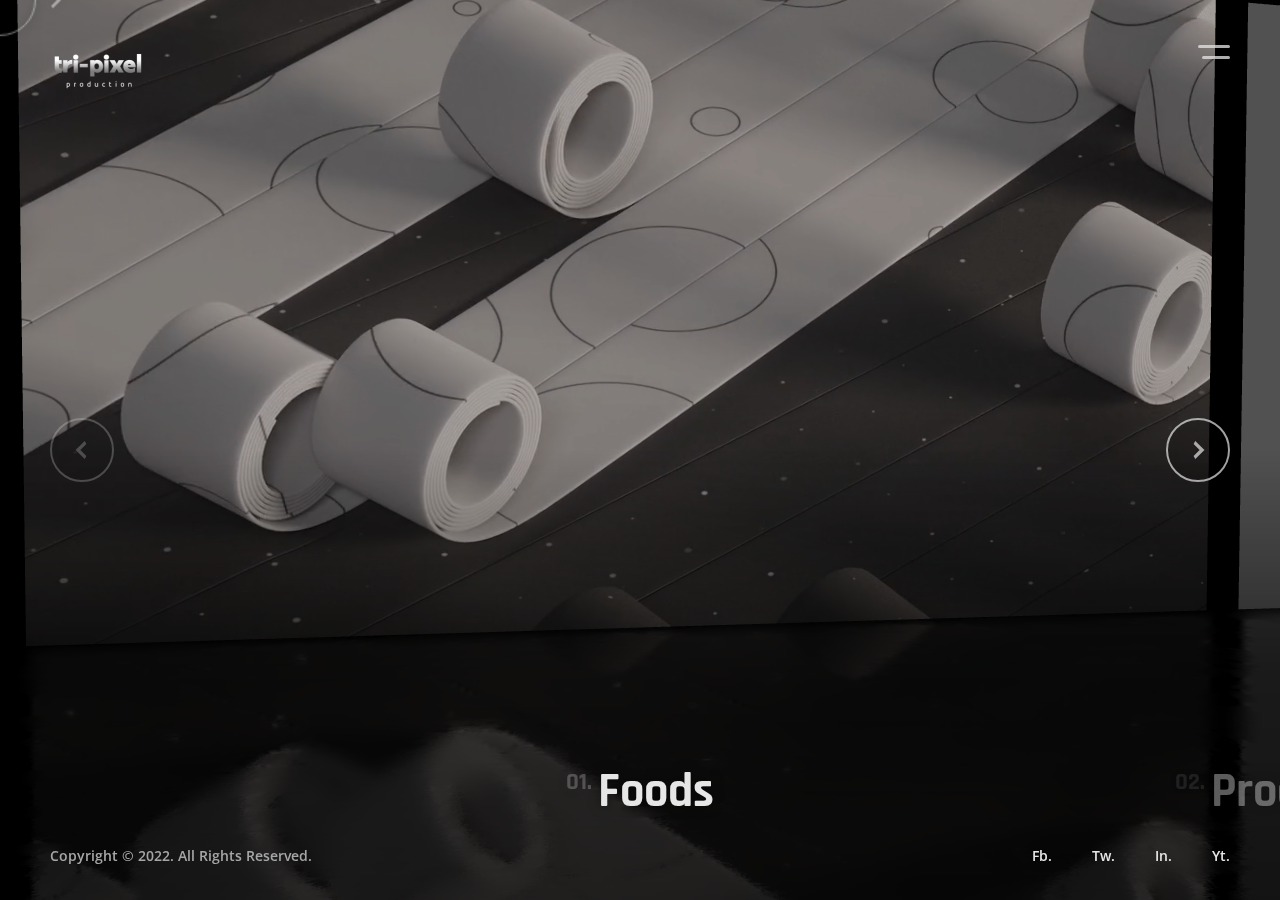
==== commit fca59334: "added title" ====
--- a/index.html
+++ b/index.html
@@ -6,7 +6,7 @@
     <meta http-equiv="X-UA-Compatible" content="ie=edge">
 
     <!-- Page Title -->
-    <title>Anita | Creative Photography</title>
+    <title>Tripixel Production-Elevating Your Visual Story with Premium Photography</title>
 
     <!-- Google Fonts -->
     <link href="https://fonts.googleapis.com/css2?family=Open+Sans:wght@600;800&family=Rajdhani:wght@700&display=swap" rel="stylesheet">
@@ -20,7 +20,7 @@
     <link type="text/css" rel="stylesheet" href="css/responsive.css">
 
     <!-- Favicon -->
-    <link rel="icon" href="img/favicon.png" sizes="32x32" />
+    <!-- <link rel="icon" href="img/favicon.png" sizes="32x32" /> -->
 </head>
 <body>
     <!-- Header -->
--- a/css/style.css
+++ b/css/style.css
@@ -3607,6 +3607,11 @@
     text-align: center;
 }
 
+.contact-flex{
+    display: flex;
+    flex-direction: row;
+}
+
 
 @media only screen and (max-width: 1000px) {
     .frame {
@@ -3615,4 +3620,22 @@
             margin-left: 0px;
             margin-top: 2px;
         }
-}+
+      .contact{
+        width: 70%;
+        padding-left: 70px;
+      }
+}
+
+/* Media query for screens with a maximum width of 600 pixels */
+@media screen and (max-width: 600px) {
+    .contact{
+           display:flex;
+           flex-direction: column;
+        }
+
+     .contact-form{
+        display: flex;
+        flex-direction: column;
+     }   
+}
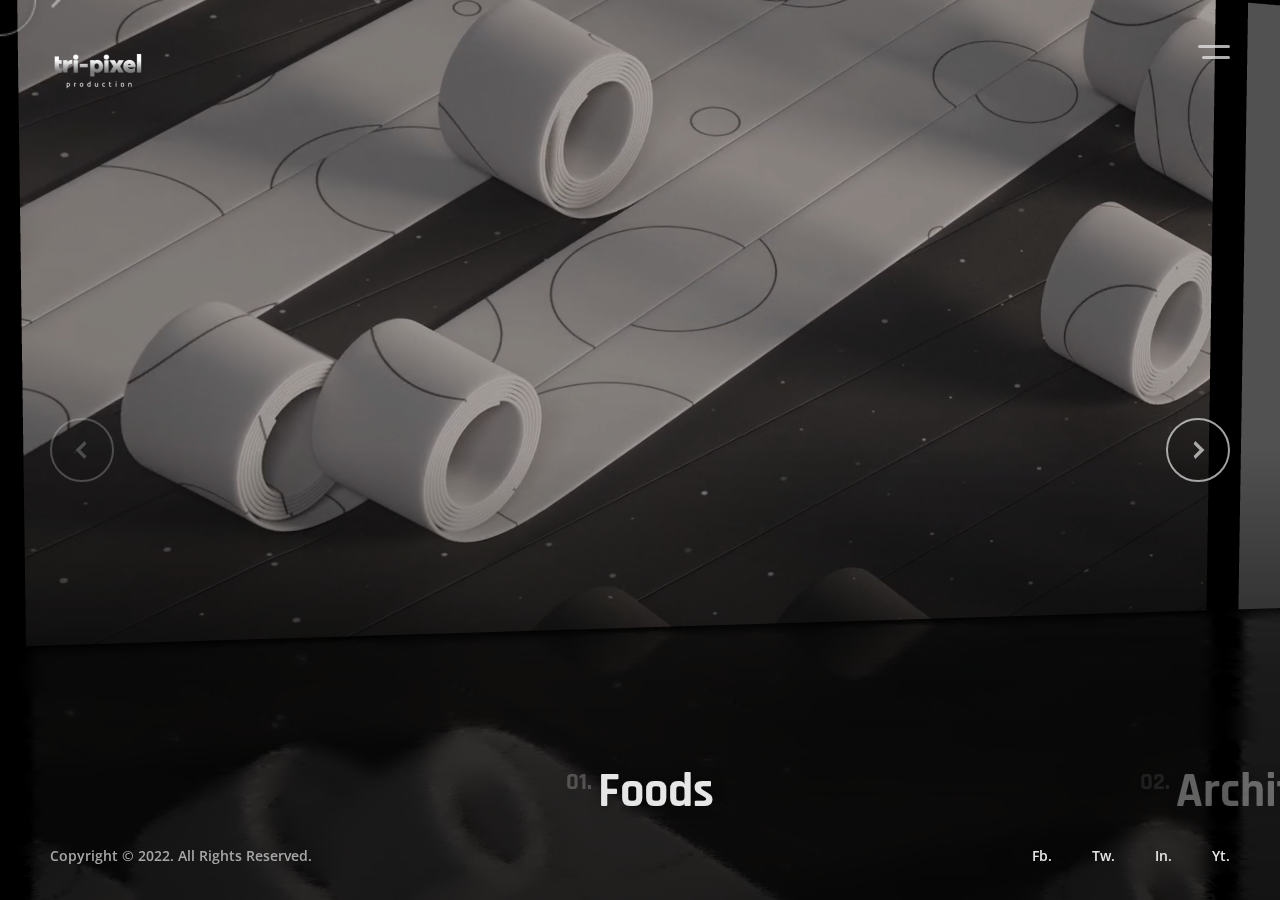
==== commit 30e1d2b7: "Changes added" ====
--- a/index.html
+++ b/index.html
@@ -42,7 +42,7 @@
     </header>
 
     <!-- Fullscreen Menu -->
-    <div class="anita-fullscreen-menu-wrap">
+    <div class="anita-fullscreen-menu-wrap" style="padding-bottom: 250px;">
         <nav class="anita-nav anita-js-menu"></nav>
     </div>
 
@@ -53,8 +53,9 @@
         <div class="anita-gl-container-wrap anita-albums-listing anita-gl-carousel-gallery-wrap anita-scrollEW">
     		<div class="anita-gl-container anita-gl-carousel-gallery" data-prev-label="Previous Work" data-next-label="Next Work">
                 <!-- Gallery Item -->
-                <div class="anita-gl-gallery-item is-video" data-src="video/albums/album01.mp4" data-size="1280x720">
-                    <div class="anita-gl-gallery-item__content" data-aos="fade-up">
+                
+                <div class="anita-gl-gallery-item is-video home-gallery" data-src="video/albums/album01.mp4" data-size="1280x720" >
+                    <div class="anita-gl-gallery-item__content" data-aos="fade-up" >
                         <!-- <span class="anita-meta anita-gl-gallery__meta">Portraits</span> -->
                         <h2 class="anita-gl-gallery__caption">
                             <sup>01.</sup>Foods
@@ -63,51 +64,58 @@
                         <a href="foods.html" class="anita-album-link"></a>
                     </div>
                 </div>
-                <!-- Gallery Item -->
-                <div class="anita-gl-gallery-item is-image" data-src="img/albums/covers_1440/album02_1440.jpg" data-size="1440x1080">
+                
+
+                <!-- Gallery Item -->
+                <div class="anita-gl-gallery-item is-image" data-src="img/albums/covers_1440/album04_1440.jpg" data-size="1440x1080">
+                    <div class="anita-gl-gallery-item__content" data-aos="fade-up">
+                        <!-- <span class="anita-meta anita-gl-gallery__meta">Wedding</span> -->
+                        <h2 class="anita-gl-gallery__caption">
+                            <sup>02.</sup>Architecture
+                        </h2>
+                        <!-- <span class="anita-gl-gallery__explore">Explore</span> -->
+                        <a href="architecture.html" class="anita-album-link"></a>
+                    </div>
+                </div>
+
+                <!-- Gallery Item -->
+                <div class="anita-gl-gallery-item is-image" data-src="img/albums/covers_1440/album04_1440.jpg" data-size="1440x1080">
+                    <div class="anita-gl-gallery-item__content" data-aos="fade-up">
+                        <!-- <span class="anita-meta anita-gl-gallery__meta">Wedding</span> -->
+                        <h2 class="anita-gl-gallery__caption">
+                            <sup>03.</sup>Commercials
+                        </h2>
+                        <!-- <span class="anita-gl-gallery__explore">Explore</span> -->
+                        <a href="commercials.html" class="anita-album-link"></a>
+                    </div>
+                </div>
+
+                <!-- Gallery Item -->
+                <div class="anita-gl-gallery-item is-image" data-src="img/albums/covers_1440/album03_1440.jpg" data-size="1440x1080">
+                    <div class="anita-gl-gallery-item__content" data-aos="fade-up">
+                        <!-- <span class="anita-meta anita-gl-gallery__meta">Children</span> -->
+                        <h2 class="anita-gl-gallery__caption">
+                            <sup>04.</sup>Events
+                        </h2>
+                        <!-- <span class="anita-gl-gallery__explore">Explore</span> -->
+                        <a href="events.html" class="anita-album-link"></a>
+                    </div>
+                </div>
+
+
+                <!-- Gallery Item -->
+                <div class="anita-gl-gallery-item is-image home-gallery" data-src="img/albums/covers_1440/album02_1440.jpg" data-size="1440x1080">
                     <div class="anita-gl-gallery-item__content" data-aos="fade-up">
                         <!-- <span class="anita-meta anita-gl-gallery__meta">Love Story</span> -->
                         <h2 class="anita-gl-gallery__caption">
-                            <sup>02.</sup>Products
+                            <sup>05.</sup>Products
                         </h2>
                         <!-- <span class="anita-gl-gallery__explore">Explore</span> -->
                         <a href="product.html" class="anita-album-link"></a>
                     </div>
                 </div>
-                <!-- Gallery Item -->
-                <div class="anita-gl-gallery-item is-image" data-src="img/albums/covers_1440/album03_1440.jpg" data-size="1440x1080">
-                    <div class="anita-gl-gallery-item__content" data-aos="fade-up">
-                        <!-- <span class="anita-meta anita-gl-gallery__meta">Children</span> -->
-                        <h2 class="anita-gl-gallery__caption">
-                            <sup>03.</sup>Events
-                        </h2>
-                        <!-- <span class="anita-gl-gallery__explore">Explore</span> -->
-                        <a href="events.html" class="anita-album-link"></a>
-                    </div>
-                </div>
-                <!-- Gallery Item -->
-                <div class="anita-gl-gallery-item is-image" data-src="img/albums/covers_1440/album04_1440.jpg" data-size="1440x1080">
-                    <div class="anita-gl-gallery-item__content" data-aos="fade-up">
-                        <!-- <span class="anita-meta anita-gl-gallery__meta">Wedding</span> -->
-                        <h2 class="anita-gl-gallery__caption">
-                            <sup>04.</sup>Commercials
-                        </h2>
-                        <!-- <span class="anita-gl-gallery__explore">Explore</span> -->
-                        <a href="commercials.html" class="anita-album-link"></a>
-                    </div>
-                </div>
-
-                <!-- Gallery Item -->
-                <div class="anita-gl-gallery-item is-image" data-src="img/albums/covers_1440/album04_1440.jpg" data-size="1440x1080">
-                    <div class="anita-gl-gallery-item__content" data-aos="fade-up">
-                        <!-- <span class="anita-meta anita-gl-gallery__meta">Wedding</span> -->
-                        <h2 class="anita-gl-gallery__caption">
-                            <sup>05.</sup>Architecture
-                        </h2>
-                        <!-- <span class="anita-gl-gallery__explore">Explore</span> -->
-                        <a href="architecture.html" class="anita-album-link"></a>
-                    </div>
-                </div>
+                
+                
                 <!-- Gallery Item -->
                 <!-- <div class="anita-gl-gallery-item is-video" data-src="video/albums/album05.mp4" data-size="1280x720">
                     <div class="anita-gl-gallery-item__content" data-aos="fade-up">
--- a/css/style.css
+++ b/css/style.css
@@ -3612,14 +3612,13 @@
     flex-direction: row;
 }
 
+.home-gallery{
+    cursor: pointer;
+}
+
 
 @media only screen and (max-width: 1000px) {
-    .frame {
-            width: 100%;
-            height: 300px;
-            margin-left: 0px;
-            margin-top: 2px;
-        }
+
 
       .contact{
         width: 70%;
@@ -3639,3 +3638,45 @@
         flex-direction: column;
      }   
 }
+
+/* Extra small devices (phones, 600px and down) */
+@media only screen and (max-width: 600px) {
+    .frame {
+            width: 100%;
+            height: 300px;
+            margin-left: 0px;
+            margin-top: 5px;
+        }
+}
+
+/* Small devices (portrait tablets and large phones, 600px and up) */
+@media only screen and (min-width: 600px) {
+    .frame {
+            width: 100%;
+            height: 300px;
+            margin-left: 0px;
+            margin-top: 5px;
+        }
+}
+
+/* Medium devices (landscape tablets, 768px and up) */
+@media only screen and (min-width: 768px) {
+    .frame {
+            width: 95.8%;
+            height: 300px;
+            margin-left: 15px;
+            /* padding-right: 20px; */
+            margin-top: 5px;
+        }
+}
+
+/* Large devices (laptops/desktops, 992px and up) */
+@media only screen and (min-width: 992px) {
+    .frame {
+            width: 97%;
+            height: 300px;
+            margin-left: 15px;
+            margin-top: 5px;
+        }
+}
+
